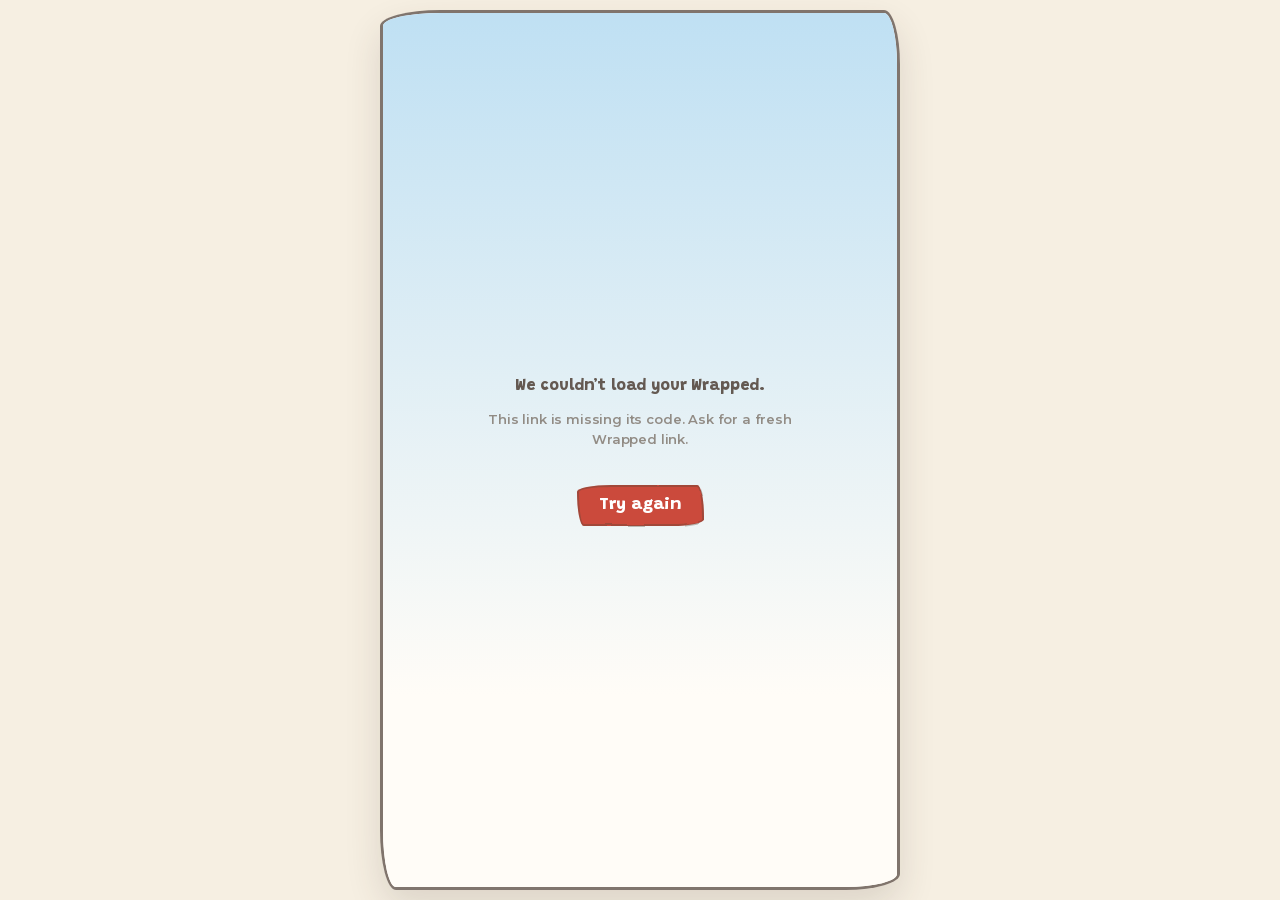
==== site/index.html @ 033ae272 "Scaffold celaville-ctw from celaville-wrapped template Co-Authored-By: Claude Sonnet 5 <noreply@anth" ====
<!DOCTYPE html>
<html lang="en">
<head>
<meta charset="utf-8">
<title>Celaville Wrapped</title>
<meta name="viewport" content="width=device-width, initial-scale=1, viewport-fit=cover">
<!-- These URLs carry a personal token (?id=...) -- must never be indexed. -->
<meta name="robots" content="noindex, nofollow">
<meta name="theme-color" content="#BFE0F3">
<link rel="manifest" href="manifest.webmanifest">
<link rel="icon" href="favicon.svg" type="image/svg+xml">
<link rel="alternate icon" href="favicon.ico">
<link rel="apple-touch-icon" href="apple-touch-icon.png">

<!-- Members share these links in group chats -- a real preview card is a
     brand-new capability versus the old script.google.com HtmlService page,
     which rendered as a bare, preview-less URL. og:description reuses
     CFG.PREHEADER's own line so the voice matches the email that sent it. -->
<meta property="og:type" content="website">
<meta property="og:title" content="Celaville Wrapped">
<meta property="og:description" content="We read all the sign-up forms and pulled out the parts that are only yours.">
<meta property="og:image" content="https://wrapped.ateneoceladon.com/og.png">
<meta property="og:image:width" content="1200">
<meta property="og:image:height" content="630">
<meta name="twitter:card" content="summary_large_image">
<meta name="twitter:title" content="Celaville Wrapped">
<meta name="twitter:description" content="We read all the sign-up forms and pulled out the parts that are only yours.">
<meta name="twitter:image" content="https://wrapped.ateneoceladon.com/og.png">

<link rel="stylesheet" href="assets/styles.css">
</head>
<body>

<!-- Keyboard-only entry point: invisible until focused, jumps straight past
     the loader chrome and SVG defs into the slide deck itself. #slides
     carries tabindex="-1" below so it's a valid, focusable jump target even
     though it's not natively interactive. -->
<a class="skip-link" href="#slides">Skip to story</a>

<svg width="0" height="0" style="position:absolute" aria-hidden="true">
  <defs>
    <filter id="rough-edge" x="-20%" y="-20%" width="140%" height="140%">
      <feTurbulence type="fractalNoise" baseFrequency="0.04" numOctaves="2" result="noise" />
      <feDisplacementMap in="SourceGraphic" in2="noise" scale="3" />
    </filter>
  </defs>
</svg>

<div id="stage"><div id="frame">
  <!-- ── Celaville, painted end to end ────────────────────────────────────
       Panorama width 2600 against a 520 frame, so there is real distance to
       cover. Landmarks are spaced so each act arrives somewhere new. -->
  <div id="village" aria-hidden="true">
    <div id="vsky"></div>
    <div id="vwarm"></div>

    <!-- clouds: slowest, so they read as far away -->
    <div class="vlayer" id="vclouds">
      <svg viewBox="0 0 2600 660" width="2600" height="660" preserveAspectRatio="xMinYMid slice">
        <!-- item 3: a sparse star scatter, sharing the same layer (and pan
             rate) as the clouds since both are "sky". Opacity is driven by
             --dusk-glow (styles.css .star rule), the SAME warm value
             paintVillage() already sets on #village for the window glows --
             stars stay almost invisible through morning/midday and only
             fade in across the golden->dusk stretch, never recomputed
             here. -->
        <g class="stars" aria-hidden="true">
          <circle class="star" cx="140" cy="46" r="1.6"/>
          <circle class="star" cx="410" cy="98" r="1.3"/>
          <circle class="star" cx="620" cy="24" r="1.7"/>
          <circle class="star" cx="880" cy="130" r="1.3"/>
          <circle class="star" cx="1110" cy="52" r="1.6"/>
          <circle class="star" cx="1350" cy="18" r="1.4"/>
          <circle class="star" cx="1560" cy="108" r="1.7"/>
          <circle class="star" cx="1790" cy="40" r="1.3"/>
          <circle class="star" cx="2010" cy="120" r="1.6"/>
          <circle class="star" cx="2240" cy="30" r="1.4"/>
          <circle class="star" cx="2460" cy="96" r="1.7"/>
          <circle class="star" cx="2560" cy="20" r="1.3"/>
        </g>
        <!-- Watercolour clouds: small, soft-edged, layered. Two passes per
             cloud (a wide pale base plus a brighter cap) so the edge reads as
             washed rather than cut, without paying for a blur filter on a
             layer that is already being transformed every slide. -->
        <!-- Gemini-generated cloud clusters (gemini-svg-prompts.md, prompt 9) -->
        <svg x="75" y="63" width="150" height="67" viewBox="0 0 90 40">
  <ellipse cx="9" cy="27" rx="4" ry="2.2" fill="#FFFCF7"/>
  <ellipse cx="83" cy="22" rx="3.5" ry="2" fill="#FFFCF7"/>
  <path d="M 15,27 C 10,27 9,23 13,22 C 13,17.5 18,15.5 23,17.5 C 26,11.5 34,9.5 40,12.5 C 45,6.5 55,6.5 60,11.5 C 66,8.5 74,11.5 76,16.5 C 81,16.5 85,20.5 83,25.5 C 81,29.5 75,30.5 71,27.5 C 66,31.5 57,31.5 51,28.5 C 45,32.5 35,32.5 30,28.5 C 25,30.5 19,30.5 15,27 Z" fill="#FFFCF7"/>
</svg>
        <svg x="525" y="37" width="150" height="67" viewBox="0 0 90 40">
  <ellipse cx="9" cy="27" rx="4" ry="2.2" fill="#FFFCF7"/>
  <ellipse cx="83" cy="22" rx="3.5" ry="2" fill="#FFFCF7"/>
  <path d="M 15,27 C 10,27 9,23 13,22 C 13,17.5 18,15.5 23,17.5 C 26,11.5 34,9.5 40,12.5 C 45,6.5 55,6.5 60,11.5 C 66,8.5 74,11.5 76,16.5 C 81,16.5 85,20.5 83,25.5 C 81,29.5 75,30.5 71,27.5 C 66,31.5 57,31.5 51,28.5 C 45,32.5 35,32.5 30,28.5 C 25,30.5 19,30.5 15,27 Z" fill="#FFFCF7"/>
</svg>
        <svg x="935" y="71" width="150" height="67" viewBox="0 0 90 40">
  <ellipse cx="9" cy="27" rx="4" ry="2.2" fill="#FFFCF7"/>
  <ellipse cx="83" cy="22" rx="3.5" ry="2" fill="#FFFCF7"/>
  <path d="M 15,27 C 10,27 9,23 13,22 C 13,17.5 18,15.5 23,17.5 C 26,11.5 34,9.5 40,12.5 C 45,6.5 55,6.5 60,11.5 C 66,8.5 74,11.5 76,16.5 C 81,16.5 85,20.5 83,25.5 C 81,29.5 75,30.5 71,27.5 C 66,31.5 57,31.5 51,28.5 C 45,32.5 35,32.5 30,28.5 C 25,30.5 19,30.5 15,27 Z" fill="#FFFCF7"/>
</svg>
        <svg x="1375" y="31" width="150" height="67" viewBox="0 0 90 40">
  <ellipse cx="9" cy="27" rx="4" ry="2.2" fill="#FFFCF7"/>
  <ellipse cx="83" cy="22" rx="3.5" ry="2" fill="#FFFCF7"/>
  <path d="M 15,27 C 10,27 9,23 13,22 C 13,17.5 18,15.5 23,17.5 C 26,11.5 34,9.5 40,12.5 C 45,6.5 55,6.5 60,11.5 C 66,8.5 74,11.5 76,16.5 C 81,16.5 85,20.5 83,25.5 C 81,29.5 75,30.5 71,27.5 C 66,31.5 57,31.5 51,28.5 C 45,32.5 35,32.5 30,28.5 C 25,30.5 19,30.5 15,27 Z" fill="#FFFCF7"/>
</svg>
        <svg x="1805" y="65" width="150" height="67" viewBox="0 0 90 40">
  <ellipse cx="9" cy="27" rx="4" ry="2.2" fill="#FFFCF7"/>
  <ellipse cx="83" cy="22" rx="3.5" ry="2" fill="#FFFCF7"/>
  <path d="M 15,27 C 10,27 9,23 13,22 C 13,17.5 18,15.5 23,17.5 C 26,11.5 34,9.5 40,12.5 C 45,6.5 55,6.5 60,11.5 C 66,8.5 74,11.5 76,16.5 C 81,16.5 85,20.5 83,25.5 C 81,29.5 75,30.5 71,27.5 C 66,31.5 57,31.5 51,28.5 C 45,32.5 35,32.5 30,28.5 C 25,30.5 19,30.5 15,27 Z" fill="#FFFCF7"/>
</svg>
        <svg x="2245" y="39" width="150" height="67" viewBox="0 0 90 40">
  <ellipse cx="9" cy="27" rx="4" ry="2.2" fill="#FFFCF7"/>
  <ellipse cx="83" cy="22" rx="3.5" ry="2" fill="#FFFCF7"/>
  <path d="M 15,27 C 10,27 9,23 13,22 C 13,17.5 18,15.5 23,17.5 C 26,11.5 34,9.5 40,12.5 C 45,6.5 55,6.5 60,11.5 C 66,8.5 74,11.5 76,16.5 C 81,16.5 85,20.5 83,25.5 C 81,29.5 75,30.5 71,27.5 C 66,31.5 57,31.5 51,28.5 C 45,32.5 35,32.5 30,28.5 C 25,30.5 19,30.5 15,27 Z" fill="#FFFCF7"/>
</svg>
        <!-- kites, from the brand book element set: the village flies them -->
        <!-- Gemini-generated kites (gemini-svg-prompts.md, prompt 8) -->
        <svg x="784" y="186" width="52" height="71.5" viewBox="0 0 40 55" aria-hidden="true">
  <path d="M 15,23 C 11,32 6,43 2,54" fill="none" stroke="#4F4036" stroke-width="1" stroke-linecap="round"/>
  <line x1="24.2" y1="9" x2="15" y2="23" stroke="#4F4036" stroke-width="0.9" stroke-linecap="round"/>
  <line x1="21.8" y1="23" x2="15" y2="23" stroke="#4F4036" stroke-width="0.9" stroke-linecap="round"/>
  <path d="M 21,28 C 17,33 13,36 17,41 C 21,46 15,50 12,53" fill="none" stroke="#4F4036" stroke-width="1.1" stroke-linecap="round"/>
  <polygon points="18,33 13,31.5 15,36" fill="#E4B64A" stroke="#4F4036" stroke-width="0.9" stroke-linejoin="round"/>
  <polygon points="16,39 21,37.5 19,42" fill="#D94F40" stroke="#4F4036" stroke-width="0.9" stroke-linejoin="round"/>
  <polygon points="18.5,44 14,45.5 16.5,48.5" fill="#5E8F6B" stroke="#4F4036" stroke-width="0.9" stroke-linejoin="round"/>
  <polygon points="14,50.5 18.5,51.5 15,54.5" fill="#E4B64A" stroke="#4F4036" stroke-width="0.9" stroke-linejoin="round"/>
  <polygon points="25,4 10,15 23,16" fill="#D94F40"/>
  <polygon points="25,4 36,17 23,16" fill="#FFFCF7"/>
  <polygon points="21,28 36,17 23,16" fill="#D94F40"/>
  <polygon points="21,28 10,15 23,16" fill="#FFFCF7"/>
  <polygon points="25,4 36,17 21,28 10,15" fill="none" stroke="#4F4036" stroke-width="1.4" stroke-linejoin="round"/>
  <line x1="25" y1="4" x2="21" y2="28" stroke="#4F4036" stroke-width="1.1" stroke-linecap="round"/>
  <line x1="10" y1="15" x2="36" y2="17" stroke="#4F4036" stroke-width="1.1" stroke-linecap="round"/>
</svg>
        <svg x="2033" y="168" width="52" height="71.5" viewBox="0 0 40 55" aria-hidden="true">
  <path d="M 15,23 C 11,32 6,43 2,54" fill="none" stroke="#4F4036" stroke-width="1" stroke-linecap="round"/>
  <line x1="24.2" y1="9" x2="15" y2="23" stroke="#4F4036" stroke-width="0.9" stroke-linecap="round"/>
  <line x1="21.8" y1="23" x2="15" y2="23" stroke="#4F4036" stroke-width="0.9" stroke-linecap="round"/>
  <path d="M 21,28 C 17,33 13,36 17,41 C 21,46 15,50 12,53" fill="none" stroke="#4F4036" stroke-width="1.1" stroke-linecap="round"/>
  <polygon points="18,33 13,31.5 15,36" fill="#E4B64A" stroke="#4F4036" stroke-width="0.9" stroke-linejoin="round"/>
  <polygon points="16,39 21,37.5 19,42" fill="#D94F40" stroke="#4F4036" stroke-width="0.9" stroke-linejoin="round"/>
  <polygon points="18.5,44 14,45.5 16.5,48.5" fill="#5E8F6B" stroke="#4F4036" stroke-width="0.9" stroke-linejoin="round"/>
  <polygon points="14,50.5 18.5,51.5 15,54.5" fill="#E4B64A" stroke="#4F4036" stroke-width="0.9" stroke-linejoin="round"/>
  <polygon points="25,4 10,15 23,16" fill="#D94F40"/>
  <polygon points="25,4 36,17 23,16" fill="#FFFCF7"/>
  <polygon points="21,28 36,17 23,16" fill="#D94F40"/>
  <polygon points="21,28 10,15 23,16" fill="#FFFCF7"/>
  <polygon points="25,4 36,17 21,28 10,15" fill="none" stroke="#4F4036" stroke-width="1.4" stroke-linejoin="round"/>
  <line x1="25" y1="4" x2="21" y2="28" stroke="#4F4036" stroke-width="1.1" stroke-linecap="round"/>
  <line x1="10" y1="15" x2="36" y2="17" stroke="#4F4036" stroke-width="1.1" stroke-linecap="round"/>
</svg>
      </svg>
    </div>

    <!-- far hills: sage, the receding ridge -->
    <div class="vlayer" id="vfar">
      <svg viewBox="0 0 2600 200" width="2600" height="200" preserveAspectRatio="xMinYMax slice">
        <path fill="#A8C59A" d="M0 104.2 C19.0 104.2 19.0 104.7 38.0 104.7 C57.0 104.7 57.0 101.7 76.0 101.7 C95.0 101.7 95.0 97.3 114.0 97.3 C133.0 97.3 133.0 93.9 152.0 93.9 C171.0 93.9 171.0 92.9 190.0 92.9 C209.0 92.9 209.0 94.4 228.0 94.4 C247.0 94.4 247.0 96.8 266.0 96.8 C285.0 96.8 285.0 97.7 304.0 97.7 C323.0 97.7 323.0 95.5 342.0 95.5 C361.0 95.5 361.0 89.8 380.0 89.8 C399.0 89.8 399.0 81.7 418.0 81.7 C437.0 81.7 437.0 73.9 456.0 73.9 C475.0 73.9 475.0 68.8 494.0 68.8 C513.0 68.8 513.0 68.0 532.0 68.0 C551.0 68.0 551.0 71.5 570.0 71.5 C589.0 71.5 589.0 77.4 608.0 77.4 C627.0 77.4 627.0 83.2 646.0 83.2 C665.0 83.2 665.0 86.9 684.0 86.9 C703.0 86.9 703.0 87.6 722.0 87.6 C741.0 87.6 741.0 86.3 760.0 86.3 C779.0 86.3 779.0 85.0 798.0 85.0 C817.0 85.0 817.0 85.7 836.0 85.7 C855.0 85.7 855.0 89.5 874.0 89.5 C893.0 89.5 893.0 95.9 912.0 95.9 C931.0 95.9 931.0 102.9 950.0 102.9 C969.0 102.9 969.0 107.8 988.0 107.8 C1007.0 107.8 1007.0 108.7 1026.0 108.7 C1045.0 108.7 1045.0 105.1 1064.0 105.1 C1083.0 105.1 1083.0 98.3 1102.0 98.3 C1121.0 98.3 1121.0 90.6 1140.0 90.6 C1159.0 90.6 1159.0 84.7 1178.0 84.7 C1197.0 84.7 1197.0 82.0 1216.0 82.0 C1235.0 82.0 1235.0 82.4 1254.0 82.4 C1273.0 82.4 1273.0 84.2 1292.0 84.2 C1311.0 84.2 1311.0 85.2 1330.0 85.2 C1349.0 85.2 1349.0 83.8 1368.0 83.8 C1387.0 83.8 1387.0 79.8 1406.0 79.8 C1425.0 79.8 1425.0 74.4 1444.0 74.4 C1463.0 74.4 1463.0 70.1 1482.0 70.1 C1501.0 70.1 1501.0 69.1 1520.0 69.1 C1539.0 69.1 1539.0 72.5 1558.0 72.5 C1577.0 72.5 1577.0 79.6 1596.0 79.6 C1615.0 79.6 1615.0 88.2 1634.0 88.2 C1653.0 88.2 1653.0 95.7 1672.0 95.7 C1691.0 95.7 1691.0 99.9 1710.0 99.9 C1729.0 99.9 1729.0 100.3 1748.0 100.3 C1767.0 100.3 1767.0 98.0 1786.0 98.0 C1805.0 98.0 1805.0 95.1 1824.0 95.1 C1843.0 95.1 1843.0 93.8 1862.0 93.8 C1881.0 93.8 1881.0 95.1 1900.0 95.1 C1919.0 95.1 1919.0 98.3 1938.0 98.3 C1957.0 98.3 1957.0 101.7 1976.0 101.7 C1995.0 101.7 1995.0 102.7 2014.0 102.7 C2033.0 102.7 2033.0 100.0 2052.0 100.0 C2071.0 100.0 2071.0 93.5 2090.0 93.5 C2109.0 93.5 2109.0 84.8 2128.0 84.8 C2147.0 84.8 2147.0 76.7 2166.0 76.7 C2185.0 76.7 2185.0 71.5 2204.0 71.5 C2223.0 71.5 2223.0 70.6 2242.0 70.6 C2261.0 70.6 2261.0 73.4 2280.0 73.4 C2299.0 73.4 2299.0 78.0 2318.0 78.0 C2337.0 78.0 2337.0 81.9 2356.0 81.9 C2375.0 81.9 2375.0 83.5 2394.0 83.5 C2413.0 83.5 2413.0 82.6 2432.0 82.6 C2451.0 82.6 2451.0 80.4 2470.0 80.4 C2489.0 80.4 2489.0 79.2 2508.0 79.2 C2527.0 79.2 2527.0 80.8 2546.0 80.8 C2565.0 80.8 2565.0 86.0 2584.0 86.0 C2603.0 86.0 2603.0 93.8 2622.0 93.8 L2600 200 L0 200 Z"/>
        <!-- These sit on the ridge fill's own y at each x (read directly off
             the path data above: 97.7 @300, 82.4 @1240, 93.5 @2080), not on
             values left over from the ridge's earlier, differently-shaped
             curve -- that mismatch is what let them float disconnected
             above the hill line on slides 1-7. -->
        <g fill="#93B587" opacity=".75">
          <path d="M300 97.7 q22-30 44 0 -22 8-44 0z"/><path d="M1240 82.4 q20-28 40 0 -20 8-40 0z"/>
          <path d="M2080 93.5 q22-30 44 0 -22 8-44 0z"/>
        </g>
      </svg>
    </div>

    <!-- mid hills: the village proper, houses and trees -->
    <div class="vlayer" id="vmid">
      <svg viewBox="0 0 2600 190" width="2600" height="190" preserveAspectRatio="xMinYMax slice">
        <path fill="#5E8F6B" d="M0 87.5 C19.0 87.5 19.0 89.7 38.0 89.7 C57.0 89.7 57.0 90.6 76.0 90.6 C95.0 90.6 95.0 87.0 114.0 87.0 C133.0 87.0 133.0 78.9 152.0 78.9 C171.0 78.9 171.0 70.1 190.0 70.1 C209.0 70.1 209.0 65.4 228.0 65.4 C247.0 65.4 247.0 67.3 266.0 67.3 C285.0 67.3 285.0 74.0 304.0 74.0 C323.0 74.0 323.0 81.1 342.0 81.1 C361.0 81.1 361.0 84.8 380.0 84.8 C399.0 84.8 399.0 84.3 418.0 84.3 C437.0 84.3 437.0 82.5 456.0 82.5 C475.0 82.5 475.0 83.5 494.0 83.5 C513.0 83.5 513.0 89.0 532.0 89.0 C551.0 89.0 551.0 96.7 570.0 96.7 C589.0 96.7 589.0 102.2 608.0 102.2 C627.0 102.2 627.0 101.7 646.0 101.7 C665.0 101.7 665.0 95.1 684.0 95.1 C703.0 95.1 703.0 86.2 722.0 86.2 C741.0 86.2 741.0 79.6 760.0 79.6 C779.0 79.6 779.0 78.0 798.0 78.0 C817.0 78.0 817.0 79.8 836.0 79.8 C855.0 79.8 855.0 81.2 874.0 81.2 C893.0 81.2 893.0 79.0 912.0 79.0 C931.0 79.0 931.0 73.4 950.0 73.4 C969.0 73.4 969.0 68.0 988.0 68.0 C1007.0 68.0 1007.0 67.2 1026.0 67.2 C1045.0 67.2 1045.0 72.7 1064.0 72.7 C1083.0 72.7 1083.0 82.3 1102.0 82.3 C1121.0 82.3 1121.0 91.0 1140.0 91.0 C1159.0 91.0 1159.0 94.9 1178.0 94.9 C1197.0 94.9 1197.0 93.7 1216.0 93.7 C1235.0 93.7 1235.0 90.4 1254.0 90.4 C1273.0 90.4 1273.0 89.2 1292.0 89.2 C1311.0 89.2 1311.0 91.8 1330.0 91.8 C1349.0 91.8 1349.0 96.2 1368.0 96.2 C1387.0 96.2 1387.0 98.0 1406.0 98.0 C1425.0 98.0 1425.0 94.2 1444.0 94.2 C1463.0 94.2 1463.0 85.3 1482.0 85.3 C1501.0 85.3 1501.0 75.5 1520.0 75.5 C1539.0 75.5 1539.0 69.6 1558.0 69.6 C1577.0 69.6 1577.0 69.7 1596.0 69.7 C1615.0 69.7 1615.0 74.0 1634.0 74.0 C1653.0 74.0 1653.0 78.3 1672.0 78.3 C1691.0 78.3 1691.0 79.1 1710.0 79.1 C1729.0 79.1 1729.0 76.7 1748.0 76.7 C1767.0 76.7 1767.0 74.4 1786.0 74.4 C1805.0 74.4 1805.0 76.2 1824.0 76.2 C1843.0 76.2 1843.0 83.3 1862.0 83.3 C1881.0 83.3 1881.0 93.0 1900.0 93.0 C1919.0 93.0 1919.0 100.2 1938.0 100.2 C1957.0 100.2 1957.0 101.6 1976.0 101.6 C1995.0 101.6 1995.0 97.1 2014.0 97.1 C2033.0 97.1 2033.0 90.5 2052.0 90.5 C2071.0 90.5 2071.0 86.2 2090.0 86.2 C2109.0 86.2 2109.0 86.0 2128.0 86.0 C2147.0 86.0 2147.0 88.0 2166.0 88.0 C2185.0 88.0 2185.0 88.1 2204.0 88.1 C2223.0 88.1 2223.0 83.6 2242.0 83.6 C2261.0 83.6 2261.0 75.4 2280.0 75.4 C2299.0 75.4 2299.0 67.7 2318.0 67.7 C2337.0 67.7 2337.0 65.1 2356.0 65.1 C2375.0 65.1 2375.0 68.9 2394.0 68.9 C2413.0 68.9 2413.0 76.8 2432.0 76.8 C2451.0 76.8 2451.0 84.0 2470.0 84.0 C2489.0 84.0 2489.0 87.0 2508.0 87.0 C2527.0 87.0 2527.0 86.1 2546.0 86.1 C2565.0 86.1 2565.0 84.4 2584.0 84.4 C2603.0 84.4 2603.0 86.0 2622.0 86.0 L2600 190 L0 190 Z"/>

        <!-- Landmarks, planted on the ridge line. The group offset is what
     puts their footings in the hill instead of above it. -->
        <g transform="translate(0,26)">
        <!-- the schoolhouse: act one starts at the gate -->
<svg x="188" y="8" width="76" height="68" viewBox="0 0 76 68" class="landmark lm-schoolhouse" data-lm="course">
          <rect x="19" y="31" width="38" height="33" rx="1.5" fill="#FFFCF7" stroke="#4F4036" stroke-width="2" stroke-linejoin="round"/>
          <line x1="16" y1="64" x2="60" y2="64" stroke="#4F4036" stroke-width="2" stroke-linecap="round"/>
          <path d="M 33,64 L 33,51 A 5,5 0 0 1 43,51 L 43,64 Z" fill="#8A6A4E" stroke="#4F4036" stroke-width="2" stroke-linejoin="round"/>
          <circle cx="41" cy="56" r="1" fill="#E4B64A" stroke="#4F4036" stroke-width="1.5"/>
          <rect x="23" y="42" width="7" height="9" rx="1.5" fill="#9FD0EB" stroke="#4F4036" stroke-width="2" stroke-linejoin="round"/>
          <!-- item 2: the window glow -- a warm rect over the same pane,
               opacity driven by --dusk-glow (paintVillage(), app.js), so the
               window reads dark blue by day and lit by dusk without
               touching the frame lines drawn on top of it below. -->
          <rect x="23.7" y="42.7" width="5.6" height="7.6" rx="1" class="dusk-glow" fill="#E4B64A"/>
          <line x1="23" y1="46.5" x2="30" y2="46.5" stroke="#4F4036" stroke-width="1.5" stroke-linecap="round"/>
          <line x1="26.5" y1="42" x2="26.5" y2="51" stroke="#4F4036" stroke-width="1.5" stroke-linecap="round"/>
          <line x1="21.5" y1="52.5" x2="31.5" y2="52.5" stroke="#4F4036" stroke-width="2" stroke-linecap="round"/>
          <circle cx="51" cy="46" r="4" fill="#E4B64A" stroke="#4F4036" stroke-width="2"/>
          <line x1="47" y1="46" x2="55" y2="46" stroke="#4F4036" stroke-width="1.5" stroke-linecap="round"/>
          <line x1="51" y1="42" x2="51" y2="50" stroke="#4F4036" stroke-width="1.5" stroke-linecap="round"/>
          <path d="M 38,6 Q 23,18 8,30 C 12,33 17,33 21,33 L 55,33 C 59,33 64,33 68,30 Q 53,18 38,6 Z" fill="#D94F40" stroke="#4F4036" stroke-width="2" stroke-linejoin="round" stroke-linecap="round"/>
          <path d="M 38,9 L 38,32" stroke="#4F4036" stroke-width="1.5" stroke-linecap="round"/>
          <path d="M 34,14 Q 28,22 23,32" stroke="#4F4036" stroke-width="1.5" stroke-linecap="round"/>
          <path d="M 42,14 Q 48,22 53,32" stroke="#4F4036" stroke-width="1.5" stroke-linecap="round"/>
          <path d="M 34,7 Q 38,4 42,7" fill="none" stroke="#4F4036" stroke-width="2" stroke-linecap="round"/>
          <circle cx="38" cy="5" r="2" fill="#E4B64A" stroke="#4F4036" stroke-width="2"/>
        </svg>
        <!-- little houses along the way -->
        <!-- Gemini-generated village houses (gemini-svg-prompts.md, prompt 2), coral/yellow/leaf cycled -->
        <svg x="623" y="50" width="35.6" height="32" viewBox="0 0 50 45">
          <rect x="12" y="21" width="26" height="21" rx="1" fill="#FFFCF7" stroke="#4F4036" stroke-width="1.8" stroke-linejoin="round"/>
          <line x1="9" y1="42" x2="41" y2="42" stroke="#4F4036" stroke-width="1.8" stroke-linecap="round"/>
          <path d="M 22,42 L 22,33 A 3,3 0 0 1 28,33 L 28,42 Z" fill="#8A6A4E" stroke="#4F4036" stroke-width="1.8" stroke-linejoin="round"/>
          <rect x="14.5" y="27" width="5" height="5.5" rx="0.8" fill="#9FD0EB" stroke="#4F4036" stroke-width="1.5" stroke-linejoin="round"/>
          <line x1="14.5" y1="29.75" x2="19.5" y2="29.75" stroke="#4F4036" stroke-width="1.2" stroke-linecap="round"/>
          <line x1="17" y1="27" x2="17" y2="32.5" stroke="#4F4036" stroke-width="1.2" stroke-linecap="round"/>
          <path d="M 25,5 Q 15,13 5,21.5 Q 25,23.5 45,21.5 Q 35,13 25,5 Z" fill="#D94F40" stroke="#4F4036" stroke-width="1.8" stroke-linejoin="round" stroke-linecap="round"/>
        </svg>
        <svg x="699" y="50" width="35.6" height="32" viewBox="0 0 50 45">
          <rect x="12" y="21" width="26" height="21" rx="1" fill="#FFFCF7" stroke="#4F4036" stroke-width="1.8" stroke-linejoin="round"/>
          <line x1="9" y1="42" x2="41" y2="42" stroke="#4F4036" stroke-width="1.8" stroke-linecap="round"/>
          <path d="M 22,42 L 22,33 A 3,3 0 0 1 28,33 L 28,42 Z" fill="#8A6A4E" stroke="#4F4036" stroke-width="1.8" stroke-linejoin="round"/>
          <rect x="14.5" y="27" width="5" height="5.5" rx="0.8" fill="#9FD0EB" stroke="#4F4036" stroke-width="1.5" stroke-linejoin="round"/>
          <line x1="14.5" y1="29.75" x2="19.5" y2="29.75" stroke="#4F4036" stroke-width="1.2" stroke-linecap="round"/>
          <line x1="17" y1="27" x2="17" y2="32.5" stroke="#4F4036" stroke-width="1.2" stroke-linecap="round"/>
          <path d="M 25,5 Q 15,13 5,21.5 Q 25,23.5 45,21.5 Q 35,13 25,5 Z" fill="#E4B64A" stroke="#4F4036" stroke-width="1.8" stroke-linejoin="round" stroke-linecap="round"/>
        </svg>
        <svg x="1325" y="50" width="35.6" height="32" viewBox="0 0 50 45">
          <rect x="12" y="21" width="26" height="21" rx="1" fill="#FFFCF7" stroke="#4F4036" stroke-width="1.8" stroke-linejoin="round"/>
          <line x1="9" y1="42" x2="41" y2="42" stroke="#4F4036" stroke-width="1.8" stroke-linecap="round"/>
          <path d="M 22,42 L 22,33 A 3,3 0 0 1 28,33 L 28,42 Z" fill="#8A6A4E" stroke="#4F4036" stroke-width="1.8" stroke-linejoin="round"/>
          <rect x="14.5" y="27" width="5" height="5.5" rx="0.8" fill="#9FD0EB" stroke="#4F4036" stroke-width="1.5" stroke-linejoin="round"/>
          <line x1="14.5" y1="29.75" x2="19.5" y2="29.75" stroke="#4F4036" stroke-width="1.2" stroke-linecap="round"/>
          <line x1="17" y1="27" x2="17" y2="32.5" stroke="#4F4036" stroke-width="1.2" stroke-linecap="round"/>
          <path d="M 25,5 Q 15,13 5,21.5 Q 25,23.5 45,21.5 Q 35,13 25,5 Z" fill="#5E8F6B" stroke="#4F4036" stroke-width="1.8" stroke-linejoin="round" stroke-linecap="round"/>
        </svg>
        <svg x="1404" y="50" width="35.6" height="32" viewBox="0 0 50 45">
          <rect x="12" y="21" width="26" height="21" rx="1" fill="#FFFCF7" stroke="#4F4036" stroke-width="1.8" stroke-linejoin="round"/>
          <line x1="9" y1="42" x2="41" y2="42" stroke="#4F4036" stroke-width="1.8" stroke-linecap="round"/>
          <path d="M 22,42 L 22,33 A 3,3 0 0 1 28,33 L 28,42 Z" fill="#8A6A4E" stroke="#4F4036" stroke-width="1.8" stroke-linejoin="round"/>
          <rect x="14.5" y="27" width="5" height="5.5" rx="0.8" fill="#9FD0EB" stroke="#4F4036" stroke-width="1.5" stroke-linejoin="round"/>
          <line x1="14.5" y1="29.75" x2="19.5" y2="29.75" stroke="#4F4036" stroke-width="1.2" stroke-linecap="round"/>
          <line x1="17" y1="27" x2="17" y2="32.5" stroke="#4F4036" stroke-width="1.2" stroke-linecap="round"/>
          <path d="M 25,5 Q 15,13 5,21.5 Q 25,23.5 45,21.5 Q 35,13 25,5 Z" fill="#D94F40" stroke="#4F4036" stroke-width="1.8" stroke-linejoin="round" stroke-linecap="round"/>
        </svg>
        <svg x="2214" y="50" width="35.6" height="32" viewBox="0 0 50 45">
          <rect x="12" y="21" width="26" height="21" rx="1" fill="#FFFCF7" stroke="#4F4036" stroke-width="1.8" stroke-linejoin="round"/>
          <line x1="9" y1="42" x2="41" y2="42" stroke="#4F4036" stroke-width="1.8" stroke-linecap="round"/>
          <path d="M 22,42 L 22,33 A 3,3 0 0 1 28,33 L 28,42 Z" fill="#8A6A4E" stroke="#4F4036" stroke-width="1.8" stroke-linejoin="round"/>
          <rect x="14.5" y="27" width="5" height="5.5" rx="0.8" fill="#9FD0EB" stroke="#4F4036" stroke-width="1.5" stroke-linejoin="round"/>
          <line x1="14.5" y1="29.75" x2="19.5" y2="29.75" stroke="#4F4036" stroke-width="1.2" stroke-linecap="round"/>
          <line x1="17" y1="27" x2="17" y2="32.5" stroke="#4F4036" stroke-width="1.2" stroke-linecap="round"/>
          <path d="M 25,5 Q 15,13 5,21.5 Q 25,23.5 45,21.5 Q 35,13 25,5 Z" fill="#E4B64A" stroke="#4F4036" stroke-width="1.8" stroke-linejoin="round" stroke-linecap="round"/>
        </svg>
        <!-- the mahjong pavilion, where act four picks up -->
<svg x="1815" y="25" width="90" height="55" viewBox="0 0 90 55" class="landmark lm-pavilion" data-lm="mahjong">
          <!-- item 2: the window glow -- sits under the roof between the
               pillars, opacity driven by the same --dusk-glow custom
               property the schoolhouse's glow reads (paintVillage(),
               app.js), so both landmarks warm on the same clock. -->
          <ellipse cx="45" cy="32" rx="9" ry="6" class="dusk-glow" fill="#E4B64A"/>
          <line x1="14" y1="44" x2="76" y2="44" stroke="#4F4036" stroke-width="1.8" stroke-linecap="round"/>
          <rect x="20" y="40" width="50" height="4" rx="0.8" fill="#FFFCF7" stroke="#4F4036" stroke-width="1.8" stroke-linejoin="round"/>
          <line x1="31" y1="28" x2="59" y2="28" stroke="#4F4036" stroke-width="1.6" stroke-linecap="round"/>
          <line x1="36" y1="28" x2="36" y2="32" stroke="#4F4036" stroke-width="1.4"/>
          <line x1="45" y1="28" x2="45" y2="32" stroke="#4F4036" stroke-width="1.4"/>
          <line x1="54" y1="28" x2="54" y2="32" stroke="#4F4036" stroke-width="1.4"/>
          <rect x="31" y="32" width="28" height="3" rx="0.5" fill="#FFFCF7" stroke="#4F4036" stroke-width="1.6" stroke-linejoin="round"/>
          <line x1="35" y1="35" x2="35" y2="40" stroke="#4F4036" stroke-width="1.4" stroke-linecap="round"/>
          <line x1="45" y1="35" x2="45" y2="40" stroke="#4F4036" stroke-width="1.4" stroke-linecap="round"/>
          <line x1="55" y1="35" x2="55" y2="40" stroke="#4F4036" stroke-width="1.4" stroke-linecap="round"/>
          <rect x="26" y="19" width="4" height="21" rx="0.5" fill="#8A6A4E" stroke="#4F4036" stroke-width="1.8" stroke-linejoin="round"/>
          <rect x="60" y="19" width="4" height="21" rx="0.5" fill="#8A6A4E" stroke="#4F4036" stroke-width="1.8" stroke-linejoin="round"/>
          <rect x="23" y="18" width="44" height="3" rx="0.5" fill="#8A6A4E" stroke="#4F4036" stroke-width="1.8" stroke-linejoin="round"/>
          <path d="M 26,24 L 31,19" stroke="#4F4036" stroke-width="1.5" stroke-linecap="round"/>
          <path d="M 64,24 L 59,19" stroke="#4F4036" stroke-width="1.5" stroke-linecap="round"/>
          <line x1="45" y1="21" x2="45" y2="23.5" stroke="#4F4036" stroke-width="1.4"/>
          <line x1="43" y1="23.5" x2="47" y2="23.5" stroke="#4F4036" stroke-width="1.4" stroke-linecap="round"/>
          <ellipse cx="45" cy="26.5" rx="3.5" ry="3" fill="#E4B64A" stroke="#4F4036" stroke-width="1.5"/>
          <line x1="45" y1="29.5" x2="45" y2="32" stroke="#D94F40" stroke-width="1.4" stroke-linecap="round"/>
          <path d="M 45,4 Q 28,11 6,20 C 10,21 16,21 22,20.5 L 68,20.5 C 74,21 80,21 84,20 Q 62,11 45,4 Z" fill="#D94F40" stroke="#4F4036" stroke-width="2" stroke-linejoin="round" stroke-linecap="round"/>
          <path d="M 45,6 L 45,19" stroke="#4F4036" stroke-width="1.5" stroke-linecap="round"/>
          <path d="M 41,8 Q 30,13 18,20" stroke="#4F4036" stroke-width="1.4" stroke-linecap="round"/>
          <path d="M 49,8 Q 60,13 72,20" stroke="#4F4036" stroke-width="1.4" stroke-linecap="round"/>
          <circle cx="45" cy="3.5" r="2" fill="#E4B64A" stroke="#4F4036" stroke-width="1.8"/>
        </svg>
        <!-- trees, from the brand book plant set -->
        <!-- Gemini-generated apple trees (gemini-svg-prompts.md, prompt 4) -->
        <g>
          <svg x="427" y="30" width="24" height="55" viewBox="0 0 24 55">
            <line x1="5" y1="52" x2="19" y2="52" stroke="#4F4036" stroke-width="1.5" stroke-linecap="round"/>
          <path d="M 9.5,52 C 10,46 10.5,39 10.5,33 L 8.5,27 C 9.5,27.5 10.5,29.5 11.5,31.5 L 12.5,31.5 C 13.5,29.5 14.5,27.5 15.5,27 L 13.5,33 C 13.5,39 14,46 14.5,52 Z" fill="#8A6A4E" stroke="#4F4036" stroke-width="1.5" stroke-linejoin="round"/>
          <path d="M 12,4 C 15.5,4 18.5,6.5 19,10 C 21.5,11 23,14 22,17 C 23.5,20.5 22.5,25 19.5,28 C 19.5,32 16.5,35 13,35 C 10.5,35 8.5,33.5 7.5,31.5 C 5,32.5 2.5,30.5 2,27.5 C 0.8,24 1.5,20 3,17.5 C 1.8,14.5 3,11 5.5,9.5 C 6.5,6 9,4 12,4 Z" fill="#5E8F6B" stroke="#4F4036" stroke-width="1.5" stroke-linejoin="round"/>
          <path d="M 7,13 C 9,11.5 11.5,12 12,14" fill="none" stroke="#4F4036" stroke-width="1.2" stroke-linecap="round"/>
          <path d="M 17,14 C 15.5,16.5 13.5,17 11.5,17" fill="none" stroke="#4F4036" stroke-width="1.2" stroke-linecap="round"/>
          <path d="M 6.5,23 C 8.5,22.5 11,23.5 11.5,26" fill="none" stroke="#4F4036" stroke-width="1.2" stroke-linecap="round"/>
          <path d="M 17.5,22 C 15.5,21.5 14,23 13.5,25" fill="none" stroke="#4F4036" stroke-width="1.2" stroke-linecap="round"/>
          <circle cx="8" cy="10.5" r="1.3" fill="#D94F40" stroke="#4F4036" stroke-width="0.8"/>
          <circle cx="16" cy="11.5" r="1.3" fill="#D94F40" stroke="#4F4036" stroke-width="0.8"/>
          <circle cx="11.5" cy="16.5" r="1.3" fill="#D94F40" stroke="#4F4036" stroke-width="0.8"/>
          <circle cx="6" cy="19.5" r="1.3" fill="#D94F40" stroke="#4F4036" stroke-width="0.8"/>
          <circle cx="18" cy="20.5" r="1.3" fill="#D94F40" stroke="#4F4036" stroke-width="0.8"/>
          <circle cx="12.5" cy="26.5" r="1.3" fill="#D94F40" stroke="#4F4036" stroke-width="0.8"/>
          </svg>
          <svg x="957" y="26" width="24" height="55" viewBox="0 0 24 55">
            <line x1="5" y1="52" x2="19" y2="52" stroke="#4F4036" stroke-width="1.5" stroke-linecap="round"/>
          <path d="M 9.5,52 C 10,46 10.5,39 10.5,33 L 8.5,27 C 9.5,27.5 10.5,29.5 11.5,31.5 L 12.5,31.5 C 13.5,29.5 14.5,27.5 15.5,27 L 13.5,33 C 13.5,39 14,46 14.5,52 Z" fill="#8A6A4E" stroke="#4F4036" stroke-width="1.5" stroke-linejoin="round"/>
          <path d="M 12,4 C 15.5,4 18.5,6.5 19,10 C 21.5,11 23,14 22,17 C 23.5,20.5 22.5,25 19.5,28 C 19.5,32 16.5,35 13,35 C 10.5,35 8.5,33.5 7.5,31.5 C 5,32.5 2.5,30.5 2,27.5 C 0.8,24 1.5,20 3,17.5 C 1.8,14.5 3,11 5.5,9.5 C 6.5,6 9,4 12,4 Z" fill="#5E8F6B" stroke="#4F4036" stroke-width="1.5" stroke-linejoin="round"/>
          <path d="M 7,13 C 9,11.5 11.5,12 12,14" fill="none" stroke="#4F4036" stroke-width="1.2" stroke-linecap="round"/>
          <path d="M 17,14 C 15.5,16.5 13.5,17 11.5,17" fill="none" stroke="#4F4036" stroke-width="1.2" stroke-linecap="round"/>
          <path d="M 6.5,23 C 8.5,22.5 11,23.5 11.5,26" fill="none" stroke="#4F4036" stroke-width="1.2" stroke-linecap="round"/>
          <path d="M 17.5,22 C 15.5,21.5 14,23 13.5,25" fill="none" stroke="#4F4036" stroke-width="1.2" stroke-linecap="round"/>
          <circle cx="8" cy="10.5" r="1.3" fill="#D94F40" stroke="#4F4036" stroke-width="0.8"/>
          <circle cx="16" cy="11.5" r="1.3" fill="#D94F40" stroke="#4F4036" stroke-width="0.8"/>
          <circle cx="11.5" cy="16.5" r="1.3" fill="#D94F40" stroke="#4F4036" stroke-width="0.8"/>
          <circle cx="6" cy="19.5" r="1.3" fill="#D94F40" stroke="#4F4036" stroke-width="0.8"/>
          <circle cx="18" cy="20.5" r="1.3" fill="#D94F40" stroke="#4F4036" stroke-width="0.8"/>
          <circle cx="12.5" cy="26.5" r="1.3" fill="#D94F40" stroke="#4F4036" stroke-width="0.8"/>
          </svg>
          <svg x="1596.5" y="32" width="24" height="55" viewBox="0 0 24 55">
            <line x1="5" y1="52" x2="19" y2="52" stroke="#4F4036" stroke-width="1.5" stroke-linecap="round"/>
          <path d="M 9.5,52 C 10,46 10.5,39 10.5,33 L 8.5,27 C 9.5,27.5 10.5,29.5 11.5,31.5 L 12.5,31.5 C 13.5,29.5 14.5,27.5 15.5,27 L 13.5,33 C 13.5,39 14,46 14.5,52 Z" fill="#8A6A4E" stroke="#4F4036" stroke-width="1.5" stroke-linejoin="round"/>
          <path d="M 12,4 C 15.5,4 18.5,6.5 19,10 C 21.5,11 23,14 22,17 C 23.5,20.5 22.5,25 19.5,28 C 19.5,32 16.5,35 13,35 C 10.5,35 8.5,33.5 7.5,31.5 C 5,32.5 2.5,30.5 2,27.5 C 0.8,24 1.5,20 3,17.5 C 1.8,14.5 3,11 5.5,9.5 C 6.5,6 9,4 12,4 Z" fill="#5E8F6B" stroke="#4F4036" stroke-width="1.5" stroke-linejoin="round"/>
          <path d="M 7,13 C 9,11.5 11.5,12 12,14" fill="none" stroke="#4F4036" stroke-width="1.2" stroke-linecap="round"/>
          <path d="M 17,14 C 15.5,16.5 13.5,17 11.5,17" fill="none" stroke="#4F4036" stroke-width="1.2" stroke-linecap="round"/>
          <path d="M 6.5,23 C 8.5,22.5 11,23.5 11.5,26" fill="none" stroke="#4F4036" stroke-width="1.2" stroke-linecap="round"/>
          <path d="M 17.5,22 C 15.5,21.5 14,23 13.5,25" fill="none" stroke="#4F4036" stroke-width="1.2" stroke-linecap="round"/>
          <circle cx="8" cy="10.5" r="1.3" fill="#D94F40" stroke="#4F4036" stroke-width="0.8"/>
          <circle cx="16" cy="11.5" r="1.3" fill="#D94F40" stroke="#4F4036" stroke-width="0.8"/>
          <circle cx="11.5" cy="16.5" r="1.3" fill="#D94F40" stroke="#4F4036" stroke-width="0.8"/>
          <circle cx="6" cy="19.5" r="1.3" fill="#D94F40" stroke="#4F4036" stroke-width="0.8"/>
          <circle cx="18" cy="20.5" r="1.3" fill="#D94F40" stroke="#4F4036" stroke-width="0.8"/>
          <circle cx="12.5" cy="26.5" r="1.3" fill="#D94F40" stroke="#4F4036" stroke-width="0.8"/>
          </svg>
          <svg x="2397" y="28" width="24" height="55" viewBox="0 0 24 55">
            <line x1="5" y1="52" x2="19" y2="52" stroke="#4F4036" stroke-width="1.5" stroke-linecap="round"/>
          <path d="M 9.5,52 C 10,46 10.5,39 10.5,33 L 8.5,27 C 9.5,27.5 10.5,29.5 11.5,31.5 L 12.5,31.5 C 13.5,29.5 14.5,27.5 15.5,27 L 13.5,33 C 13.5,39 14,46 14.5,52 Z" fill="#8A6A4E" stroke="#4F4036" stroke-width="1.5" stroke-linejoin="round"/>
          <path d="M 12,4 C 15.5,4 18.5,6.5 19,10 C 21.5,11 23,14 22,17 C 23.5,20.5 22.5,25 19.5,28 C 19.5,32 16.5,35 13,35 C 10.5,35 8.5,33.5 7.5,31.5 C 5,32.5 2.5,30.5 2,27.5 C 0.8,24 1.5,20 3,17.5 C 1.8,14.5 3,11 5.5,9.5 C 6.5,6 9,4 12,4 Z" fill="#5E8F6B" stroke="#4F4036" stroke-width="1.5" stroke-linejoin="round"/>
          <path d="M 7,13 C 9,11.5 11.5,12 12,14" fill="none" stroke="#4F4036" stroke-width="1.2" stroke-linecap="round"/>
          <path d="M 17,14 C 15.5,16.5 13.5,17 11.5,17" fill="none" stroke="#4F4036" stroke-width="1.2" stroke-linecap="round"/>
          <path d="M 6.5,23 C 8.5,22.5 11,23.5 11.5,26" fill="none" stroke="#4F4036" stroke-width="1.2" stroke-linecap="round"/>
          <path d="M 17.5,22 C 15.5,21.5 14,23 13.5,25" fill="none" stroke="#4F4036" stroke-width="1.2" stroke-linecap="round"/>
          <circle cx="8" cy="10.5" r="1.3" fill="#D94F40" stroke="#4F4036" stroke-width="0.8"/>
          <circle cx="16" cy="11.5" r="1.3" fill="#D94F40" stroke="#4F4036" stroke-width="0.8"/>
          <circle cx="11.5" cy="16.5" r="1.3" fill="#D94F40" stroke="#4F4036" stroke-width="0.8"/>
          <circle cx="6" cy="19.5" r="1.3" fill="#D94F40" stroke="#4F4036" stroke-width="0.8"/>
          <circle cx="18" cy="20.5" r="1.3" fill="#D94F40" stroke="#4F4036" stroke-width="0.8"/>
          <circle cx="12.5" cy="26.5" r="1.3" fill="#D94F40" stroke="#4F4036" stroke-width="0.8"/>
          </svg>
        </g>
        <!-- the well, roughly the midpoint of the walk -->
<svg x="1138" y="58" width="34" height="24" viewBox="0 0 34 24">
          <line x1="5" y1="22" x2="29" y2="22" stroke="#4F4036" stroke-width="1.4" stroke-linecap="round"/>
          <polygon points="8,22 9.5,14.5 24.5,14.5 26,22" fill="#FFFCF7" stroke="#4F4036" stroke-width="1.4" stroke-linejoin="round"/>
          <rect x="8.5" y="13" width="17" height="2" rx="0.5" fill="#FFFCF7" stroke="#4F4036" stroke-width="1.3" stroke-linejoin="round"/>
          <line x1="9.5" y1="18" x2="24.5" y2="18" stroke="#4F4036" stroke-width="1" stroke-linecap="round"/>
          <line x1="14" y1="18" x2="14" y2="22" stroke="#4F4036" stroke-width="1" stroke-linecap="round"/>
          <line x1="20" y1="15" x2="20" y2="18" stroke="#4F4036" stroke-width="1" stroke-linecap="round"/>
          <rect x="11" y="7" width="2" height="7" fill="#8A6A4E" stroke="#4F4036" stroke-width="1.2" stroke-linejoin="round"/>
          <rect x="21" y="7" width="2" height="7" fill="#8A6A4E" stroke="#4F4036" stroke-width="1.2" stroke-linejoin="round"/>
          <line x1="12" y1="9" x2="22" y2="9" stroke="#4F4036" stroke-width="1.2" stroke-linecap="round"/>
          <rect x="15.5" y="8" width="3" height="2" rx="0.4" fill="#E4B64A" stroke="#4F4036" stroke-width="1"/>
          <line x1="17" y1="10" x2="17" y2="12.5" stroke="#4F4036" stroke-width="1"/>
          <polygon points="15.5,12.5 18.5,12.5 18,15 16,15" fill="#8A6A4E" stroke="#4F4036" stroke-width="1" stroke-linejoin="round"/>
          <path d="M 17,2.5 Q 11,5.5 5.5,8 C 7.5,9 9.5,9 11.5,9 L 22.5,9 C 24.5,9 26.5,9 28.5,8 Q 23,5.5 17,2.5 Z" fill="#D94F40" stroke="#4F4036" stroke-width="1.5" stroke-linejoin="round" stroke-linecap="round"/>
          <line x1="17" y1="3.5" x2="17" y2="8.5" stroke="#4F4036" stroke-width="1.1" stroke-linecap="round"/>
          <circle cx="17" cy="2" r="0.9" fill="#E4B64A" stroke="#4F4036" stroke-width="1"/>
        </svg>
        </g>
      </svg>
    </div>

    <!-- near ground: the path itself, meadow, fence, flowers -->
    <div class="vlayer" id="vnear">
      <svg viewBox="0 0 2600 120" width="2600" height="120" preserveAspectRatio="xMinYMax slice">
        <!-- verge, then the path the reader is walking, then the near edge -->
        <path fill="#4E7D5B" d="M0 29.2 C19.0 29.2 19.0 24.0 38.0 24.0 C57.0 24.0 57.0 23.5 76.0 23.5 C95.0 23.5 95.0 28.2 114.0 28.2 C133.0 28.2 133.0 34.5 152.0 34.5 C171.0 34.5 171.0 38.4 190.0 38.4 C209.0 38.4 209.0 38.5 228.0 38.5 C247.0 38.5 247.0 37.1 266.0 37.1 C285.0 37.1 285.0 37.9 304.0 37.9 C323.0 37.9 323.0 41.9 342.0 41.9 C361.0 41.9 361.0 46.6 380.0 46.6 C399.0 46.6 399.0 48.0 418.0 48.0 C437.0 48.0 437.0 44.1 456.0 44.1 C475.0 44.1 475.0 36.9 494.0 36.9 C513.0 36.9 513.0 30.9 532.0 30.9 C551.0 30.9 551.0 29.1 570.0 29.1 C589.0 29.1 589.0 30.8 608.0 30.8 C627.0 30.8 627.0 32.6 646.0 32.6 C665.0 32.6 665.0 31.5 684.0 31.5 C703.0 31.5 703.0 28.1 722.0 28.1 C741.0 28.1 741.0 26.2 760.0 26.2 C779.0 26.2 779.0 28.8 798.0 28.8 C817.0 28.8 817.0 35.6 836.0 35.6 C855.0 35.6 855.0 42.8 874.0 42.8 C893.0 42.8 893.0 46.3 912.0 46.3 C931.0 46.3 931.0 44.8 950.0 44.8 C969.0 44.8 969.0 41.2 988.0 41.2 C1007.0 41.2 1007.0 39.2 1026.0 39.2 C1045.0 39.2 1045.0 40.2 1064.0 40.2 C1083.0 40.2 1083.0 42.1 1102.0 42.1 C1121.0 42.1 1121.0 41.1 1140.0 41.1 C1159.0 41.1 1159.0 35.8 1178.0 35.8 C1197.0 35.8 1197.0 28.6 1216.0 28.6 C1235.0 28.6 1235.0 24.0 1254.0 24.0 C1273.0 24.0 1273.0 24.6 1292.0 24.6 C1311.0 24.6 1311.0 29.3 1330.0 29.3 C1349.0 29.3 1349.0 34.0 1368.0 34.0 C1387.0 34.0 1387.0 35.6 1406.0 35.6 C1425.0 35.6 1425.0 34.5 1444.0 34.5 C1463.0 34.5 1463.0 34.0 1482.0 34.0 C1501.0 34.0 1501.0 37.0 1520.0 37.0 C1539.0 37.0 1539.0 43.0 1558.0 43.0 C1577.0 43.0 1577.0 48.0 1596.0 48.0 C1615.0 48.0 1615.0 48.4 1634.0 48.4 C1653.0 48.4 1653.0 43.7 1672.0 43.7 C1691.0 43.7 1691.0 37.1 1710.0 37.1 C1729.0 37.1 1729.0 32.9 1748.0 32.9 C1767.0 32.9 1767.0 32.6 1786.0 32.6 C1805.0 32.6 1805.0 34.1 1824.0 34.1 C1843.0 34.1 1843.0 33.8 1862.0 33.8 C1881.0 33.8 1881.0 30.2 1900.0 30.2 C1919.0 30.2 1919.0 25.7 1938.0 25.7 C1957.0 25.7 1957.0 24.3 1976.0 24.3 C1995.0 24.3 1995.0 28.2 2014.0 28.2 C2033.0 28.2 2033.0 35.5 2052.0 35.5 C2071.0 35.5 2071.0 41.8 2090.0 41.8 C2109.0 41.8 2109.0 43.7 2128.0 43.7 C2147.0 43.7 2147.0 41.9 2166.0 41.9 C2185.0 41.9 2185.0 39.7 2204.0 39.7 C2223.0 39.7 2223.0 40.4 2242.0 40.4 C2261.0 40.4 2261.0 43.3 2280.0 43.3 C2299.0 43.3 2299.0 45.2 2318.0 45.2 C2337.0 45.2 2337.0 42.7 2356.0 42.7 C2375.0 42.7 2375.0 36.0 2394.0 36.0 C2413.0 36.0 2413.0 28.7 2432.0 28.7 C2451.0 28.7 2451.0 25.2 2470.0 25.2 C2489.0 25.2 2489.0 26.7 2508.0 26.7 C2527.0 26.7 2527.0 30.7 2546.0 30.7 C2565.0 30.7 2565.0 33.1 2584.0 33.1 C2603.0 33.1 2603.0 32.5 2622.0 32.5 L2600 120 L0 120 Z"/>
        <path fill="#D8C7A8" d="M0 71.8 C19.0 71.8 19.0 68.6 38.0 68.6 C57.0 68.6 57.0 68.3 76.0 68.3 C95.0 68.3 95.0 71.2 114.0 71.2 C133.0 71.2 133.0 75.1 152.0 75.1 C171.0 75.1 171.0 77.5 190.0 77.5 C209.0 77.5 209.0 77.5 228.0 77.5 C247.0 77.5 247.0 76.7 266.0 76.7 C285.0 76.7 285.0 77.1 304.0 77.1 C323.0 77.1 323.0 79.6 342.0 79.6 C361.0 79.6 361.0 82.5 380.0 82.5 C399.0 82.5 399.0 83.4 418.0 83.4 C437.0 83.4 437.0 81.0 456.0 81.0 C475.0 81.0 475.0 76.6 494.0 76.6 C513.0 76.6 513.0 72.8 532.0 72.8 C551.0 72.8 551.0 71.7 570.0 71.7 C589.0 71.7 589.0 72.8 608.0 72.8 C627.0 72.8 627.0 73.9 646.0 73.9 C665.0 73.9 665.0 73.2 684.0 73.2 C703.0 73.2 703.0 71.2 722.0 71.2 C741.0 71.2 741.0 70.0 760.0 70.0 C779.0 70.0 779.0 71.5 798.0 71.5 C817.0 71.5 817.0 75.7 836.0 75.7 C855.0 75.7 855.0 80.2 874.0 80.2 C893.0 80.2 893.0 82.3 912.0 82.3 C931.0 82.3 931.0 81.4 950.0 81.4 C969.0 81.4 969.0 79.2 988.0 79.2 C1007.0 79.2 1007.0 77.9 1026.0 77.9 C1045.0 77.9 1045.0 78.6 1064.0 78.6 C1083.0 78.6 1083.0 79.8 1102.0 79.8 C1121.0 79.8 1121.0 79.2 1140.0 79.2 C1159.0 79.2 1159.0 75.9 1178.0 75.9 C1197.0 75.9 1197.0 71.5 1216.0 71.5 C1235.0 71.5 1235.0 68.6 1254.0 68.6 C1273.0 68.6 1273.0 69.0 1292.0 69.0 C1311.0 69.0 1311.0 71.9 1330.0 71.9 C1349.0 71.9 1349.0 74.8 1368.0 74.8 C1387.0 74.8 1387.0 75.8 1406.0 75.8 C1425.0 75.8 1425.0 75.1 1444.0 75.1 C1463.0 75.1 1463.0 74.8 1482.0 74.8 C1501.0 74.8 1501.0 76.6 1520.0 76.6 C1539.0 76.6 1539.0 80.3 1558.0 80.3 C1577.0 80.3 1577.0 83.4 1596.0 83.4 C1615.0 83.4 1615.0 83.7 1634.0 83.7 C1653.0 83.7 1653.0 80.7 1672.0 80.7 C1691.0 80.7 1691.0 76.7 1710.0 76.7 C1729.0 76.7 1729.0 74.1 1748.0 74.1 C1767.0 74.1 1767.0 73.9 1786.0 73.9 C1805.0 73.9 1805.0 74.8 1824.0 74.8 C1843.0 74.8 1843.0 74.6 1862.0 74.6 C1881.0 74.6 1881.0 72.4 1900.0 72.4 C1919.0 72.4 1919.0 69.6 1938.0 69.6 C1957.0 69.6 1957.0 68.8 1976.0 68.8 C1995.0 68.8 1995.0 71.2 2014.0 71.2 C2033.0 71.2 2033.0 75.7 2052.0 75.7 C2071.0 75.7 2071.0 79.5 2090.0 79.5 C2109.0 79.5 2109.0 80.7 2128.0 80.7 C2147.0 80.7 2147.0 79.6 2166.0 79.6 C2185.0 79.6 2185.0 78.3 2204.0 78.3 C2223.0 78.3 2223.0 78.7 2242.0 78.7 C2261.0 78.7 2261.0 80.5 2280.0 80.5 C2299.0 80.5 2299.0 81.7 2318.0 81.7 C2337.0 81.7 2337.0 80.1 2356.0 80.1 C2375.0 80.1 2375.0 76.0 2394.0 76.0 C2413.0 76.0 2413.0 71.5 2432.0 71.5 C2451.0 71.5 2451.0 69.4 2470.0 69.4 C2489.0 69.4 2489.0 70.3 2508.0 70.3 C2527.0 70.3 2527.0 72.7 2546.0 72.7 C2565.0 72.7 2565.0 74.2 2584.0 74.2 C2603.0 74.2 2603.0 73.8 2622.0 73.8 L2600 120 L0 120 Z"/>
        <path fill="none" stroke="rgba(79,64,54,.14)" stroke-width="1.6" d="M0 71.8 C19.0 71.8 19.0 68.6 38.0 68.6 C57.0 68.6 57.0 68.3 76.0 68.3 C95.0 68.3 95.0 71.2 114.0 71.2 C133.0 71.2 133.0 75.1 152.0 75.1 C171.0 75.1 171.0 77.5 190.0 77.5 C209.0 77.5 209.0 77.5 228.0 77.5 C247.0 77.5 247.0 76.7 266.0 76.7 C285.0 76.7 285.0 77.1 304.0 77.1 C323.0 77.1 323.0 79.6 342.0 79.6 C361.0 79.6 361.0 82.5 380.0 82.5 C399.0 82.5 399.0 83.4 418.0 83.4 C437.0 83.4 437.0 81.0 456.0 81.0 C475.0 81.0 475.0 76.6 494.0 76.6 C513.0 76.6 513.0 72.8 532.0 72.8 C551.0 72.8 551.0 71.7 570.0 71.7 C589.0 71.7 589.0 72.8 608.0 72.8 C627.0 72.8 627.0 73.9 646.0 73.9 C665.0 73.9 665.0 73.2 684.0 73.2 C703.0 73.2 703.0 71.2 722.0 71.2 C741.0 71.2 741.0 70.0 760.0 70.0 C779.0 70.0 779.0 71.5 798.0 71.5 C817.0 71.5 817.0 75.7 836.0 75.7 C855.0 75.7 855.0 80.2 874.0 80.2 C893.0 80.2 893.0 82.3 912.0 82.3 C931.0 82.3 931.0 81.4 950.0 81.4 C969.0 81.4 969.0 79.2 988.0 79.2 C1007.0 79.2 1007.0 77.9 1026.0 77.9 C1045.0 77.9 1045.0 78.6 1064.0 78.6 C1083.0 78.6 1083.0 79.8 1102.0 79.8 C1121.0 79.8 1121.0 79.2 1140.0 79.2 C1159.0 79.2 1159.0 75.9 1178.0 75.9 C1197.0 75.9 1197.0 71.5 1216.0 71.5 C1235.0 71.5 1235.0 68.6 1254.0 68.6 C1273.0 68.6 1273.0 69.0 1292.0 69.0 C1311.0 69.0 1311.0 71.9 1330.0 71.9 C1349.0 71.9 1349.0 74.8 1368.0 74.8 C1387.0 74.8 1387.0 75.8 1406.0 75.8 C1425.0 75.8 1425.0 75.1 1444.0 75.1 C1463.0 75.1 1463.0 74.8 1482.0 74.8 C1501.0 74.8 1501.0 76.6 1520.0 76.6 C1539.0 76.6 1539.0 80.3 1558.0 80.3 C1577.0 80.3 1577.0 83.4 1596.0 83.4 C1615.0 83.4 1615.0 83.7 1634.0 83.7 C1653.0 83.7 1653.0 80.7 1672.0 80.7 C1691.0 80.7 1691.0 76.7 1710.0 76.7 C1729.0 76.7 1729.0 74.1 1748.0 74.1 C1767.0 74.1 1767.0 73.9 1786.0 73.9 C1805.0 73.9 1805.0 74.8 1824.0 74.8 C1843.0 74.8 1843.0 74.6 1862.0 74.6 C1881.0 74.6 1881.0 72.4 1900.0 72.4 C1919.0 72.4 1919.0 69.6 1938.0 69.6 C1957.0 69.6 1957.0 68.8 1976.0 68.8 C1995.0 68.8 1995.0 71.2 2014.0 71.2 C2033.0 71.2 2033.0 75.7 2052.0 75.7 C2071.0 75.7 2071.0 79.5 2090.0 79.5 C2109.0 79.5 2109.0 80.7 2128.0 80.7 C2147.0 80.7 2147.0 79.6 2166.0 79.6 C2185.0 79.6 2185.0 78.3 2204.0 78.3 C2223.0 78.3 2223.0 78.7 2242.0 78.7 C2261.0 78.7 2261.0 80.5 2280.0 80.5 C2299.0 80.5 2299.0 81.7 2318.0 81.7 C2337.0 81.7 2337.0 80.1 2356.0 80.1 C2375.0 80.1 2375.0 76.0 2394.0 76.0 C2413.0 76.0 2413.0 71.5 2432.0 71.5 C2451.0 71.5 2451.0 69.4 2470.0 69.4 C2489.0 69.4 2489.0 70.3 2508.0 70.3 C2527.0 70.3 2527.0 72.7 2546.0 72.7 C2565.0 72.7 2565.0 74.2 2584.0 74.2 C2603.0 74.2 2603.0 73.8 2622.0 73.8"/>
        <!-- pebbles scattered along the path -->
        <g fill="rgba(79,64,54,.13)">
          <ellipse cx="260" cy="92" rx="4" ry="2.2"/><ellipse cx="640" cy="96" rx="3.4" ry="2"/>
          <ellipse cx="1120" cy="90" rx="4.4" ry="2.4"/><ellipse cx="1560" cy="97" rx="3.6" ry="2"/>
          <ellipse cx="2040" cy="91" rx="4.2" ry="2.3"/><ellipse cx="2460" cy="95" rx="3.5" ry="2"/>
        </g>
        <!-- white picket fence, straight off the brand book. Placed in stretches
             further down the path so the opening frame is not cluttered, and
             clear of where Ayi stands (x ~= 100 at the start of the walk). -->
        <g id="fence" stroke="rgba(79,64,54,.36)" stroke-width="1.2" fill="#FFFCF7"></g>
        <!-- meadow flecks: the little white flowers on the brand book grass -->
        <g fill="#FFFCF7" opacity=".75">
          <circle cx="80" cy="52" r="1.8"/><circle cx="300" cy="46" r="1.6"/><circle cx="470" cy="54" r="1.8"/>
          <circle cx="700" cy="44" r="1.6"/><circle cx="880" cy="52" r="1.8"/><circle cx="1080" cy="46" r="1.6"/>
          <circle cx="1300" cy="54" r="1.8"/><circle cx="1520" cy="44" r="1.6"/><circle cx="1740" cy="52" r="1.8"/>
          <circle cx="1960" cy="46" r="1.6"/><circle cx="2180" cy="54" r="1.8"/><circle cx="2400" cy="46" r="1.6"/>
        </g>
        <!-- lantern field: the walk ends here, at dusk.
             Gemini-generated lamppost lanterns (gemini-svg-prompts.md, prompt
             7), 1.3x scale, post foot aligned to the same meadow band the
             flowers above sit in. item 5: all six lamps share one tap
             target (a single data-lm="journey" group) rather than six, since
             the recap stat this surfaces ("you showed up Nx") is one number
             for the whole field, not one per lamp. -->
        <g class="landmark lm-lanterns" data-lm="journey">
        <svg x="2314" y="13" width="26" height="41.6" viewBox="0 0 20 32">
          <line x1="1.5" y1="30" x2="7.5" y2="30" stroke="#4F4036" stroke-width="1.3" stroke-linecap="round"/>
          <rect x="3" y="4" width="2" height="26" rx="0.4" fill="#8A6A4E" stroke="#4F4036" stroke-width="1.2" stroke-linejoin="round"/>
          <path d="M 4,4 L 13,3.5" stroke="#4F4036" stroke-width="1.3" stroke-linecap="round"/>
          <line x1="4" y1="8" x2="8" y2="4" stroke="#4F4036" stroke-width="1.1" stroke-linecap="round"/>
          <line x1="13" y1="3.5" x2="13" y2="7.5" stroke="#4F4036" stroke-width="1"/>
          <ellipse cx="13" cy="14" rx="5.5" ry="5.5" fill="#E4B64A" stroke="#4F4036" stroke-width="1.3"/>
          <path d="M 7.8,12.5 Q 13,13.5 18.2,12.5 L 18.2,15.5 Q 13,16.5 7.8,15.5 Z" fill="#D94F40" stroke="#4F4036" stroke-width="1.1" stroke-linejoin="round"/>
          <path d="M 13,8.5 Q 9.8,14 13,19.5" fill="none" stroke="#4F4036" stroke-width="0.9" stroke-linecap="round"/>
          <path d="M 13,8.5 Q 16.2,14 13,19.5" fill="none" stroke="#4F4036" stroke-width="0.9" stroke-linecap="round"/>
          <line x1="13" y1="8.5" x2="13" y2="19.5" stroke="#4F4036" stroke-width="0.9" stroke-linecap="round"/>
          <rect x="10.5" y="7.5" width="5" height="1.5" rx="0.4" fill="#D94F40" stroke="#4F4036" stroke-width="1" stroke-linejoin="round"/>
          <rect x="10.5" y="19" width="5" height="1.5" rx="0.4" fill="#D94F40" stroke="#4F4036" stroke-width="1" stroke-linejoin="round"/>
          <circle cx="13" cy="21.5" r="0.7" fill="#E4B64A" stroke="#4F4036" stroke-width="0.7"/>
          <line x1="13" y1="21.5" x2="13" y2="26.5" stroke="#D94F40" stroke-width="1.3" stroke-linecap="round"/>
        </svg>
        <svg x="2358" y="13" width="26" height="41.6" viewBox="0 0 20 32">
          <line x1="1.5" y1="30" x2="7.5" y2="30" stroke="#4F4036" stroke-width="1.3" stroke-linecap="round"/>
          <rect x="3" y="4" width="2" height="26" rx="0.4" fill="#8A6A4E" stroke="#4F4036" stroke-width="1.2" stroke-linejoin="round"/>
          <path d="M 4,4 L 13,3.5" stroke="#4F4036" stroke-width="1.3" stroke-linecap="round"/>
          <line x1="4" y1="8" x2="8" y2="4" stroke="#4F4036" stroke-width="1.1" stroke-linecap="round"/>
          <line x1="13" y1="3.5" x2="13" y2="7.5" stroke="#4F4036" stroke-width="1"/>
          <ellipse cx="13" cy="14" rx="5.5" ry="5.5" fill="#E4B64A" stroke="#4F4036" stroke-width="1.3"/>
          <path d="M 7.8,12.5 Q 13,13.5 18.2,12.5 L 18.2,15.5 Q 13,16.5 7.8,15.5 Z" fill="#D94F40" stroke="#4F4036" stroke-width="1.1" stroke-linejoin="round"/>
          <path d="M 13,8.5 Q 9.8,14 13,19.5" fill="none" stroke="#4F4036" stroke-width="0.9" stroke-linecap="round"/>
          <path d="M 13,8.5 Q 16.2,14 13,19.5" fill="none" stroke="#4F4036" stroke-width="0.9" stroke-linecap="round"/>
          <line x1="13" y1="8.5" x2="13" y2="19.5" stroke="#4F4036" stroke-width="0.9" stroke-linecap="round"/>
          <rect x="10.5" y="7.5" width="5" height="1.5" rx="0.4" fill="#D94F40" stroke="#4F4036" stroke-width="1" stroke-linejoin="round"/>
          <rect x="10.5" y="19" width="5" height="1.5" rx="0.4" fill="#D94F40" stroke="#4F4036" stroke-width="1" stroke-linejoin="round"/>
          <circle cx="13" cy="21.5" r="0.7" fill="#E4B64A" stroke="#4F4036" stroke-width="0.7"/>
          <line x1="13" y1="21.5" x2="13" y2="26.5" stroke="#D94F40" stroke-width="1.3" stroke-linecap="round"/>
        </svg>
        <svg x="2402" y="13" width="26" height="41.6" viewBox="0 0 20 32">
          <line x1="1.5" y1="30" x2="7.5" y2="30" stroke="#4F4036" stroke-width="1.3" stroke-linecap="round"/>
          <rect x="3" y="4" width="2" height="26" rx="0.4" fill="#8A6A4E" stroke="#4F4036" stroke-width="1.2" stroke-linejoin="round"/>
          <path d="M 4,4 L 13,3.5" stroke="#4F4036" stroke-width="1.3" stroke-linecap="round"/>
          <line x1="4" y1="8" x2="8" y2="4" stroke="#4F4036" stroke-width="1.1" stroke-linecap="round"/>
          <line x1="13" y1="3.5" x2="13" y2="7.5" stroke="#4F4036" stroke-width="1"/>
          <ellipse cx="13" cy="14" rx="5.5" ry="5.5" fill="#E4B64A" stroke="#4F4036" stroke-width="1.3"/>
          <path d="M 7.8,12.5 Q 13,13.5 18.2,12.5 L 18.2,15.5 Q 13,16.5 7.8,15.5 Z" fill="#D94F40" stroke="#4F4036" stroke-width="1.1" stroke-linejoin="round"/>
          <path d="M 13,8.5 Q 9.8,14 13,19.5" fill="none" stroke="#4F4036" stroke-width="0.9" stroke-linecap="round"/>
          <path d="M 13,8.5 Q 16.2,14 13,19.5" fill="none" stroke="#4F4036" stroke-width="0.9" stroke-linecap="round"/>
          <line x1="13" y1="8.5" x2="13" y2="19.5" stroke="#4F4036" stroke-width="0.9" stroke-linecap="round"/>
          <rect x="10.5" y="7.5" width="5" height="1.5" rx="0.4" fill="#D94F40" stroke="#4F4036" stroke-width="1" stroke-linejoin="round"/>
          <rect x="10.5" y="19" width="5" height="1.5" rx="0.4" fill="#D94F40" stroke="#4F4036" stroke-width="1" stroke-linejoin="round"/>
          <circle cx="13" cy="21.5" r="0.7" fill="#E4B64A" stroke="#4F4036" stroke-width="0.7"/>
          <line x1="13" y1="21.5" x2="13" y2="26.5" stroke="#D94F40" stroke-width="1.3" stroke-linecap="round"/>
        </svg>
        <svg x="2446" y="13" width="26" height="41.6" viewBox="0 0 20 32">
          <line x1="1.5" y1="30" x2="7.5" y2="30" stroke="#4F4036" stroke-width="1.3" stroke-linecap="round"/>
          <rect x="3" y="4" width="2" height="26" rx="0.4" fill="#8A6A4E" stroke="#4F4036" stroke-width="1.2" stroke-linejoin="round"/>
          <path d="M 4,4 L 13,3.5" stroke="#4F4036" stroke-width="1.3" stroke-linecap="round"/>
          <line x1="4" y1="8" x2="8" y2="4" stroke="#4F4036" stroke-width="1.1" stroke-linecap="round"/>
          <line x1="13" y1="3.5" x2="13" y2="7.5" stroke="#4F4036" stroke-width="1"/>
          <ellipse cx="13" cy="14" rx="5.5" ry="5.5" fill="#E4B64A" stroke="#4F4036" stroke-width="1.3"/>
          <path d="M 7.8,12.5 Q 13,13.5 18.2,12.5 L 18.2,15.5 Q 13,16.5 7.8,15.5 Z" fill="#D94F40" stroke="#4F4036" stroke-width="1.1" stroke-linejoin="round"/>
          <path d="M 13,8.5 Q 9.8,14 13,19.5" fill="none" stroke="#4F4036" stroke-width="0.9" stroke-linecap="round"/>
          <path d="M 13,8.5 Q 16.2,14 13,19.5" fill="none" stroke="#4F4036" stroke-width="0.9" stroke-linecap="round"/>
          <line x1="13" y1="8.5" x2="13" y2="19.5" stroke="#4F4036" stroke-width="0.9" stroke-linecap="round"/>
          <rect x="10.5" y="7.5" width="5" height="1.5" rx="0.4" fill="#D94F40" stroke="#4F4036" stroke-width="1" stroke-linejoin="round"/>
          <rect x="10.5" y="19" width="5" height="1.5" rx="0.4" fill="#D94F40" stroke="#4F4036" stroke-width="1" stroke-linejoin="round"/>
          <circle cx="13" cy="21.5" r="0.7" fill="#E4B64A" stroke="#4F4036" stroke-width="0.7"/>
          <line x1="13" y1="21.5" x2="13" y2="26.5" stroke="#D94F40" stroke-width="1.3" stroke-linecap="round"/>
        </svg>
        <svg x="2490" y="13" width="26" height="41.6" viewBox="0 0 20 32">
          <line x1="1.5" y1="30" x2="7.5" y2="30" stroke="#4F4036" stroke-width="1.3" stroke-linecap="round"/>
          <rect x="3" y="4" width="2" height="26" rx="0.4" fill="#8A6A4E" stroke="#4F4036" stroke-width="1.2" stroke-linejoin="round"/>
          <path d="M 4,4 L 13,3.5" stroke="#4F4036" stroke-width="1.3" stroke-linecap="round"/>
          <line x1="4" y1="8" x2="8" y2="4" stroke="#4F4036" stroke-width="1.1" stroke-linecap="round"/>
          <line x1="13" y1="3.5" x2="13" y2="7.5" stroke="#4F4036" stroke-width="1"/>
          <ellipse cx="13" cy="14" rx="5.5" ry="5.5" fill="#E4B64A" stroke="#4F4036" stroke-width="1.3"/>
          <path d="M 7.8,12.5 Q 13,13.5 18.2,12.5 L 18.2,15.5 Q 13,16.5 7.8,15.5 Z" fill="#D94F40" stroke="#4F4036" stroke-width="1.1" stroke-linejoin="round"/>
          <path d="M 13,8.5 Q 9.8,14 13,19.5" fill="none" stroke="#4F4036" stroke-width="0.9" stroke-linecap="round"/>
          <path d="M 13,8.5 Q 16.2,14 13,19.5" fill="none" stroke="#4F4036" stroke-width="0.9" stroke-linecap="round"/>
          <line x1="13" y1="8.5" x2="13" y2="19.5" stroke="#4F4036" stroke-width="0.9" stroke-linecap="round"/>
          <rect x="10.5" y="7.5" width="5" height="1.5" rx="0.4" fill="#D94F40" stroke="#4F4036" stroke-width="1" stroke-linejoin="round"/>
          <rect x="10.5" y="19" width="5" height="1.5" rx="0.4" fill="#D94F40" stroke="#4F4036" stroke-width="1" stroke-linejoin="round"/>
          <circle cx="13" cy="21.5" r="0.7" fill="#E4B64A" stroke="#4F4036" stroke-width="0.7"/>
          <line x1="13" y1="21.5" x2="13" y2="26.5" stroke="#D94F40" stroke-width="1.3" stroke-linecap="round"/>
        </svg>
        </g>
      </svg>
    </div>

    <div id="prints"></div>

    <!-- Ayi, the RecWeek mascot, walking ahead of the reader. This is the
         real RecWeek artwork ("ayi with string.png" from the Drive asset
         folder), not a redrawn or AI-reinterpreted version of it -- trimmed
         to its bounding box, downscaled to 260x380 (2-3x the ~90-130px this
         ever renders at), and re-encoded as WebP. Source is 4093x2894 /
         2.35MB; this copy is 21KB, inlined
         as a data URI so it works for every reader regardless of Drive
         sharing (the asset folder is shared to ateneo-celadon.org only,
         readers open this as @student.ateneo.edu -- see the note on the
         panorama layers above) and costs no extra request. -->
    <div id="walker">
<img src="assets/walker.webp" alt="" aria-hidden="true">
    </div>

    <!-- Fireflies: a sibling of the .vlayer panorama layers, not inside one
         -- these are meant to read as close to the reader (drifting in the
         near air), not part of the receding background, so they don't want
         a pan rate at all. Opacity keyed off the SAME --dusk-glow warm
         value as the window-glow/stars (styles.css), but starting later in
         the range than either -- fireflies belong to true dusk/night, not
         the golden-hour stretch stars already claimed. -->
    <div class="fireflies" aria-hidden="true">
      <i style="left:12%;bottom:34%;--d:0s"></i>
      <i style="left:28%;bottom:22%;--d:.6s"></i>
      <i style="left:47%;bottom:38%;--d:1.3s"></i>
      <i style="left:63%;bottom:20%;--d:.3s"></i>
      <i style="left:78%;bottom:31%;--d:1.7s"></i>
      <i style="left:90%;bottom:24%;--d:.9s"></i>
    </div>

    <!-- Floating lanterns: gated to #village.recap-active (the same class
         initLandmarkTaps() -- app.js -- already toggles for the explorable
         recap map), so these only ever appear on the last slide, rising
         slowly past the frame as a closing beat rather than a persistent
         decoration the reader sees for the whole walk. Reuses the same
         lantern silhouette already drawn for #lantern up top and for the
         fw-lantern firework glyph, just bigger, so it reads as the same
         object rather than a new shape introduced only at the very end. -->
    <div class="floating-lanterns" aria-hidden="true">
      <i style="left:14%;--d:0s"></i>
      <i style="left:52%;--d:1.4s"></i>
      <i style="left:82%;--d:.7s"></i>
    </div>
  </div>
  <svg id="lantern" width="26" height="42" viewBox="0 0 30 46" aria-hidden="true">
    <line x1="15" y1="0" x2="15" y2="9" stroke="rgba(79,64,54,.7)" stroke-width="1.5"/>
    <rect x="9" y="8" width="12" height="4" rx="1.5" fill="#E4B64A" stroke="rgba(79,64,54,.7)" stroke-width="1.3"/>
    <path d="M8 13 C6 20 6 30 8 37 C10 41 20 41 22 37 C24 30 24 20 22 13 Z" fill="#D94F40" stroke="rgba(79,64,54,.7)" stroke-width="1.5"/>
    <line x1="8" y1="20" x2="22" y2="20" stroke="rgba(79,64,54,.7)" stroke-width="1" opacity=".5"/>
    <line x1="8" y1="30" x2="22" y2="30" stroke="rgba(79,64,54,.7)" stroke-width="1" opacity=".5"/>
    <rect x="12" y="37" width="6" height="3" rx="1" fill="#E4B64A" stroke="rgba(79,64,54,.7)" stroke-width="1"/>
    <line x1="15" y1="40" x2="15" y2="46" stroke="rgba(79,64,54,.7)" stroke-width="1.3"/>
  </svg>
  <div id="bars"></div>
  <div id="slides" tabindex="-1"></div>
  <!-- Screen-reader companion to the visual slide deck: app.js's show()
       writes each slide's kicker + heading here whenever the slide changes,
       so a reader following along by ear hears the same beats a sighted
       reader sees. Visually hidden (sr-only, see styles.css) -- not a UI
       element, never shown on screen. -->
  <div id="slidelive" class="sr-only" aria-live="polite" aria-atomic="true"></div>
  <div id="hint">tap to continue &middot; hold to pause</div>
  <!-- Everything above is already fully data-driven the instant this HTML
       arrives (doGet blocked on the Sheets read before it ever sent the
       page), so there's no fetch left to mask -- what needed covering was
       the raw "click a link, blank Google frame, wall of content snaps in"
       feel. This holds for a deliberate minimum instead. -->
  <div id="loader" role="status" aria-live="polite">
    <div class="ldr-sky"></div>
    <div class="ldr-content">
      <div class="ldr-cloud c1"></div>
      <div class="ldr-cloud c2"></div>
      <div class="ldr-cloud c3"></div>
      <img class="ldr-walker" alt="" aria-hidden="true">
      <div class="ldr-prints" aria-hidden="true"><i></i><i></i><i></i><i></i></div>
      <p class="ldr-title">Preparing your journey<span class="ldr-dots" aria-hidden="true"><i></i><i></i><i></i></span></p>
      <div class="ldr-bar" aria-hidden="true"><i></i></div>
    </div>
    <!-- The descent: these puffs start already filling most of the frame
         (varied bottom offsets, not just a thin band at the edge) so the
         moment .done lands it reads as "inside a cloud bank", not "a few
         clouds down by the floor". They then all stream upward and off
         together, parting to the ground scene already settled behind (show(0)
         runs the moment this begins) -- breaking through the cloud layer
         onto it, rather than a screen being wiped away. -->
    <div class="ldr-rush" aria-hidden="true">
      <i style="left:2%;bottom:-6%;width:96px;height:36px;animation-delay:.00s"></i>
      <i style="left:16%;bottom:-32%;width:140px;height:50px;animation-delay:.05s"></i>
      <i style="left:33%;bottom:-58%;width:74px;height:28px;animation-delay:.10s"></i>
      <i style="left:46%;bottom:-16%;width:160px;height:56px;animation-delay:.02s"></i>
      <i style="left:62%;bottom:-46%;width:100px;height:38px;animation-delay:.14s"></i>
      <i style="left:76%;bottom:-72%;width:128px;height:46px;animation-delay:.07s"></i>
      <i style="left:90%;bottom:-26%;width:86px;height:32px;animation-delay:.11s"></i>
      <i style="left:9%;bottom:-62%;width:64px;height:24px;animation-delay:.19s"></i>
      <i style="left:57%;bottom:-82%;width:70px;height:26px;animation-delay:.16s"></i>
      <i style="left:24%;bottom:-9%;width:110px;height:40px;animation-delay:.04s"></i>
      <i style="left:70%;bottom:-5%;width:90px;height:34px;animation-delay:.09s"></i>
      <i style="left:40%;bottom:-40%;width:80px;height:30px;animation-delay:.21s"></i>
    </div>
  </div>
  <!-- A real <dialog>, opened with showModal() (share.js) -- top-layer,
       Esc-to-close and focus-trapping come free from the element itself.
       ::backdrop + .sheet are the frosted-parchment treatment (styles.css). -->
  <dialog id="sharewrap">
    <div class="sheet">
      <img id="shareimg" alt="Your Celaville Wrapped card">
      <p class="hint" id="sharehint">Press and hold the image to save it, or use Share below.</p>
      <div class="srow">
        <button type="button" class="sbtn" id="sharenative" hidden onclick="event.stopPropagation()">Share</button>
        <a class="sbtn ghost" id="sharedl" download="celaville-wrapped.png">Download</a>
      </div>
      <div class="srow" style="margin-top:9px">
        <span class="sbtn ghost" id="shareclose" role="button" tabindex="0">Close</span>
      </div>
    </div>
  </dialog>
</div></div>



<script src="assets/api.js"></script>
<script src="assets/slides.js"></script>
<script src="assets/share.js"></script>
<script src="assets/app.js"></script>
<script>
// Cache-first shell + offline second-open (sw.js). Registered from here,
// not app.js, so it stays out of the fetch-payload critical path entirely.
if('serviceWorker' in navigator){
  window.addEventListener('load', function(){
    navigator.serviceWorker.register('sw.js').catch(function(){});
  });
}
</script>
</body>
</html>
---- site/assets/styles.css ----
/* ─────────────────────────────────────────────────────────────────────────
   CELAVILLE -- "Organic Storybook" design system
   Hand-painted ink + watercolor on parchment. No flat rectangles, no glass,
   no hard drop-shadows, no emoji, no icon-library glyphs on themed surfaces.
   See the design-system brief for the full spec; this file implements it.

   Ported from Wrapped.html (Apps Script HtmlService) to a static GitHub
   Pages site. Self-hosted webfonts replace the fonts.googleapis.com <link>
   (each of these is the actual variable-font file Google serves for every
   weight in its family, so one file each covers 400-900 / 400-700).
   ───────────────────────────────────────────────────────────────────────── */
@font-face{
  font-family:'Bevan';font-style:normal;font-weight:400;font-display:swap;
  src:url('fonts/bevan-400.woff2') format('woff2');
}
@font-face{
  font-family:'Grandstander';font-style:normal;font-weight:400 900;font-display:swap;
  src:url('fonts/grandstander-variable.woff2') format('woff2');
}
@font-face{
  font-family:'Montserrat';font-style:normal;font-weight:400 700;font-display:swap;
  src:url('fonts/montserrat-variable.woff2') format('woff2');
}
/* Registered custom property: lets the donut's conic-gradient stop actually
   transition/animate instead of snapping, so the ring can sweep in sync with
   the countUp digits (app.js drives --p via a rAF loop keyed to the same
   duration as countUp uses). Guarded with @supports at the point of use is
   unnecessary -- an engine that ignores @property just keeps the old
   snap-to-value behavior, which is exactly the pre-existing fallback. */
@property --p{
  syntax:'<number>';
  inherits:false;
  initial-value:0;
}
/* Same trick, for the sky. #vsky already declared `transition:background
   1.6s` -- it just never worked, because a transition can only interpolate
   a custom property the browser has been told is a <color>. Unregistered,
   --tod-top/--tod-bot swapping to a new TOD stop was a plain string
   replacement with nothing to blend between, so every slide-boundary color
   change snapped instead of easing -- this is the "abrupt" the palette
   change was flagged for. Registering them is the whole fix; the
   transition declaration below was already correct and waiting for it. */
@property --tod-top{ syntax:'<color>'; inherits:true; initial-value:#BFE0F3; }
@property --tod-bot{ syntax:'<color>'; inherits:true; initial-value:#FFFCF7; }
:root{
  /* ── Official RecWeek 2026-2027 Celaville palette (brand book p.10) ──────
     Exact hexes from the brand book. Anything not in that book is derived
     from it below, never invented. */
  --coral:#D94F40;   /* brand red -- primary CTA, hero accents, data emphasis */
  --leaf:#5E8F6B;    /* brand green -- village hills, secondary button */
  --sky:#9FD0EB;     /* brand sky blue -- clouds and sky, FILLS ONLY */
  --yellow:#E4B64A;  /* brand yellow -- lanterns, roof trim, golden hour */
  --sage:#A8C59A;    /* brand sage -- far hills, receding depth */
  --peach:#F3BF8D;   /* brand peach -- dusk light, warm washes */
  --ink:#4F4036;     /* brand dark brown -- headings and body (9.68:1 on paper) */
  --paper:#FFFCF7;   /* brand cream -- card/panel parchment */

  /* Accessible text variants. Every brand hue except the ink brown fails WCAG
     AA as small text on the cream paper -- measured, not estimated:
       coral 3.99:1 · leaf 3.65:1 · yellow 1.85:1 · sky 1.62:1 · sage 1.85:1
     So the rule is: fills and large display type use the brand hue; anything
     small and textual uses the -text variant. These are the brand hues
     darkened only as far as 4.5:1 requires, so the hue still reads as itself. */
  --coral-text:#C9493B;  /* 4.56:1 on paper */
  --leaf-text:#527D5E;   /* 4.61:1 on paper */
  --sky-text:#5C7888;    /* 4.56:1 on paper */
  --yellow-text:#8D702D; /* 4.57:1 on paper */
  /* White-on-colour for filled buttons: the plain brand hues only reach
     4.08:1 (coral) and 3.74:1 (leaf) behind white text. */
  --coral-onwhite:#CB4A3C; /* white on this = 4.58:1 */
  --leaf-onwhite:#548060;  /* white on this = 4.53:1 */

  --page-bg:#F6EFE2; /* page background behind the frame */
  --border-light:#EDE4D4; /* dashed stitches, soft frame borders */
  --muted:#6B5D51;   /* secondary/caption copy -- 5.6:1 on paper */
  --ink-soft:rgba(79,64,54,.34);
  --ink-strong:rgba(79,64,54,.72);
  --ease:cubic-bezier(.22,1,.36,1);

  /* ── time of day ────────────────────────────────────────────────────────
     The walk through Celaville runs morning -> noon -> golden -> dusk, one
     step per act. JS sets --tod-* on #frame; every sky and light wash reads
     from these so the whole village warms as the story goes on. */
  --tod-top:#BFE0F3;
  --tod-bot:#FFFCF7;
  --tod-warm:rgba(228,182,74,0);
}
*{box-sizing:border-box;-webkit-tap-highlight-color:transparent}
html,body{height:100%;margin:0;overflow:hidden;background:var(--page-bg);}
body{
  font-family:'Montserrat',system-ui,-apple-system,sans-serif;
  color:var(--ink);
  -webkit-font-smoothing:antialiased;
  overscroll-behavior:none;
}

/* ── stage ───────────────────────────────────────────────── */
/* On the old Apps Script HtmlService page, height came from a JS-measured
   --vh custom property because 100dvh there resolved against the sandbox
   iframe, not the phone screen. On this static origin the browser owns the
   viewport directly, so plain 100dvh is correct and fitHeight()/--vh are
   gone entirely -- mobile URL-bar collapse is the browser's problem now,
   and the village no longer jumps by a bar's height on first scroll. */
#stage{
  position:fixed;left:0;top:0;right:0;
  height:100dvh;
  display:flex;align-items:center;justify-content:center;
}
#frame{
  position:relative;width:100%;height:100%;max-width:520px;max-height:100dvh;
  background:linear-gradient(160deg,#ffffff 0%,var(--paper) 100%);
  overflow:hidden;
  box-shadow:0 16px 36px rgba(61,50,42,.14);
  /* the frame, not the viewport, is what slides have to fit inside */
  container-type:size;container-name:fr;
}
@media(min-width:560px){#frame{height:min(100dvh,880px);border-radius:60px 16px 54px 16px/16px 54px 16px 60px;border:3px solid var(--ink-strong);}}

/* ── the hand-drawn roughness filter ─────────────────────────────────────
   The core "ink stroke" technique: fractal noise displaces a shape's edges
   so straight lines read as drawn, not machined. Applied ONLY to decorative
   ::before/::after border overlays that own no real children -- never to an
   element that is an ancestor of the staggered .inner > * reveal animation,
   which is a known iOS Safari bug source (an SVG filter on an animated
   subtree's ancestor can stall the animation entirely). */
/* ── watercolor decorations ──────────────────────────────────────────────
   Minimal, per the brief: soft blurred cloud tints at the page corners, and
   one hand-drawn hanging lantern anchored to the frame chrome (not redrawn
   per-slide -- that would be "busy," not "storybook"). */
.cloud{position:absolute;border-radius:50%;filter:blur(18px);pointer-events:none;z-index:1}
#lantern{position:absolute;top:26px;right:16px;z-index:6;transform-origin:top center;
  animation:lantern-sway 4.5s ease-in-out infinite alternate}
@keyframes lantern-sway{from{transform:rotate(-3deg)}to{transform:rotate(3deg)}}

/* ── progress bars ───────────────────────────────────────── */
/* The filled segment is the one place the brief explicitly names "active
   underline" as coral's job, so this is the one progress-style element that
   keeps a flat fill rather than a watercolor wash. */
/* Progress is the path underfoot: each slide is one stepping stone, and the
   stones you have crossed stay filled. Same affordance every story format has
   trained people to read, drawn as part of the village instead of as a UI bar. */
#bars{
  position:absolute;top:0;left:0;right:0;z-index:20;display:flex;gap:5px;
  padding:calc(12px + env(safe-area-inset-top)) 12px 0;
  view-transition-name:progress-bars;
}
#bars::before{
  content:'';position:absolute;left:12px;right:12px;top:14.5px;height:0;
  border-top:2px dotted rgba(79,64,54,.16);
}
.bar{
  flex:1;height:6px;position:relative;overflow:hidden;
  background:rgba(255,252,247,.72);
  border:1px solid rgba(79,64,54,.22);
  /* asymmetric radii so each stone reads as a pebble, not a pill */
  border-radius:5px 3px 4px 3px/3px 4px 3px 5px;
}
.bar > i{display:block;height:100%;width:0;background:var(--coral);border-radius:inherit}
.bar.done > i{width:100%}
.bar.active > i{animation:fill linear forwards;animation-duration:var(--dur,7s)}
@keyframes fill{to{width:100%}}
body.paused .bar.active > i{animation-play-state:paused}

/* ── the village ──────────────────────────────────────────────────────────
   The whole story is one walk through Celaville, so the backdrop is a single
   painted panorama that pans as the reader advances rather than a texture that
   loops. Because the walk is finite (24 slides at most) the panorama can be
   authored end to end: the reader genuinely passes the schoolhouse, the well,
   the mahjong pavilion and finishes at the lantern field.

   Four depth layers pan at different rates (0.20 / 0.45 / 0.75 / 1.00), which
   is what reads as distance. Every layer is inline SVG -- the Drive artwork is
   print-resolution (single files up to 10MB) and shared only inside
   ateneo-celadon.org, so hotlinking it would break for @student.ateneo.edu
   readers and blow the mobile data budget for 800 of them. */
#village{position:absolute;inset:0;z-index:0;overflow:hidden;pointer-events:none;view-transition-name:village}
#vsky{
  position:absolute;inset:0;
  background:linear-gradient(var(--tod-top) 0%, var(--tod-bot) 70%);
  transition:background 1.6s var(--ease);
}
/* ── items 2/3: dusk-driven landmark glow + stars ─────────────────────────
   paintVillage() (app.js) sets --dusk-glow on #village itself, the SAME
   `warm` value #vwarm's own wash already reads (0 at morning -> ~0.92 at
   dusk) -- these two rules are the only consumers, so nothing here
   recomputes time-of-day on its own. */
/* Window-glow circles/rects planted inside the schoolhouse and mahjong
   pavilion SVGs (index.html, class="dusk-glow"). Low-opacity by day so the
   window still reads as its base color (sky blue / roof-line ellipse), then
   warms toward the brand yellow as the walk reaches dusk. */
#village .dusk-glow{
  opacity:calc(.05 + var(--dusk-glow,0) * .85);
  transition:opacity 1.6s var(--ease);
}
/* Sparse sky stars (index.html, #vclouds). Mapped to only the TOP ~40% of
   the warm range: clamp(0,...,1) keeps them at 0 through morning/midday and
   ramps them in from golden hour to fully visible by dusk, rather than
   fading in lockstep with the ground-level window glow above. */
.star{
  fill:#FFFCF7;
  opacity:clamp(0, calc((var(--dusk-glow,0) - .55) * 2.6), 1);
  transition:opacity 1.6s var(--ease);
}
@media(prefers-reduced-motion:reduce){
  #village .dusk-glow,.star{transition:none}
}

/* Fireflies -- close to the reader (no pan rate, see index.html), and keyed
   to a LATER slice of --dusk-glow than the stars (.55 there vs .78 here) so
   they feel like the next beat after the sky starts showing stars, not the
   same beat twice. Each --d (index.html) staggers a drift+pulse loop so six
   identical rules read as six independent fireflies instead of one dot
   times six. */
.fireflies{position:absolute;inset:0;pointer-events:none;z-index:1;
  opacity:clamp(0, calc((var(--dusk-glow,0) - .78) * 4.6), 1);
  transition:opacity 1.8s var(--ease);
}
.fireflies i{
  position:absolute;width:4px;height:4px;border-radius:50%;
  background:var(--yellow);box-shadow:0 0 5px 1.5px rgba(228,182,74,.85);
  animation:firefly-drift 4.5s ease-in-out var(--d,0s) infinite;
}
@keyframes firefly-drift{
  0%,100%{transform:translate(0,0);opacity:.25}
  25%{transform:translate(7px,-9px);opacity:.9}
  50%{transform:translate(-4px,-3px);opacity:.4}
  75%{transform:translate(5px,6px);opacity:.85}
}
@media(prefers-reduced-motion:reduce){
  .fireflies{transition:none}
  .fireflies i{animation:none;opacity:.5}
}

/* Floating lanterns -- gated to #village.recap-active (app.js toggles this
   the same way it does for the explorable-map landmarks, see
   initLandmarkTaps()), so these are a closing-beat decoration rather than
   something present for the whole walk. Reuses the .fw-lantern silhouette
   at a larger size so it reads as the same object as the header lantern
   and the recap fireworks' lantern glyph, not a new shape invented just
   for this. */
.floating-lanterns{position:absolute;inset:0;pointer-events:none;z-index:1;opacity:0;transition:opacity .6s var(--ease)}
#village.recap-active .floating-lanterns{opacity:1}
.floating-lanterns i{
  position:absolute;bottom:-8%;width:16px;height:21px;
  background:var(--coral);border:1.3px solid var(--ink-strong);
  border-radius:40% 40% 55% 55%/50% 50% 62% 62%;
}
.floating-lanterns i::before{content:'';position:absolute;left:2.5px;top:-3px;width:11px;height:3px;background:var(--yellow);border-radius:2px}
#village.recap-active .floating-lanterns i{animation:lantern-rise 9s linear var(--d,0s) infinite}
@keyframes lantern-rise{
  0%{transform:translateY(0) translateX(0);opacity:0}
  8%{opacity:.92}
  92%{opacity:.92}
  100%{transform:translateY(-680%) translateX(10px);opacity:0}
}
@media(prefers-reduced-motion:reduce){
  .floating-lanterns{transition:none}
  #village.recap-active .floating-lanterns i{animation:none;opacity:.7;bottom:40%}
}

/* Golden-hour / dusk warmth. A separate layer so only its opacity animates. */
/* Golden hour / dusk warmth. Deliberately confined to the bottom of the frame
   and faded to nothing going up: an earlier version covered the whole frame and
   tinted the text area tan, which quietly wrecked contrast on every slide whose
   copy sits directly on the sky rather than inside a card. */
#vwarm{
  position:absolute;left:0;right:0;bottom:0;height:52%;
  background:linear-gradient(180deg,rgba(243,191,141,0) 0%,rgba(243,191,141,.34) 46%,rgba(217,79,64,.20) 100%);
  opacity:var(--warm,0);transition:opacity 1.6s var(--ease);
}
.vlayer{position:absolute;left:0;right:0;bottom:0;overflow:hidden}
.vlayer > svg{
  position:absolute;left:0;bottom:0;height:100%;width:auto;
  transform:translate3d(var(--pan,0px),0,0);
  transition:transform 1.15s cubic-bezier(.33,.9,.24,1);
  will-change:transform;
}
/* Root cause of both the floating-mound and top-cropping bugs: every layer
   still carried an explicit width="2600" HTML attribute (matching its own
   viewBox width exactly). With height:100% forcing the CSS height and that
   attribute pinning the width, the browser scaled by WIDTH (already a 1:1
   match) instead of by height -- leaving each layer's real height (up to
   660 units for the tallest, vclouds) to get center- or bottom-cropped down
   to whatever the container's actual pixel height happened to be. On a
   612px-tall vclouds div that silently discarded content above local y~143,
   which is exactly where every cloud and kite anchor sat -- they weren't
   misplaced, they were being cropped by a mechanism with nothing to do with
   their own coordinates. `width:auto` here removes the conflicting
   attribute's influence: the browser now derives width purely from
   height:100% and the viewBox aspect ratio, so height always fills the
   container exactly and nothing above y=0 of any layer is ever clipped,
   regardless of device height. */
#vclouds{top:0;bottom:auto;height:46%}
#vfar{height:25%}
#vmid{height:20.5%}
#vnear{height:13%}

/* Ayi walks the path. Anchored to the near layer's ground line, bobbing in
   place -- the village moves past her, which is cheaper and reads better than
   translating a character across a panning background.
   Sized by HEIGHT rather than width: the real artwork is taller than it is
   wide (260x380, ~0.68 aspect), unlike the placeholder's ~0.9 square-ish
   viewBox, so fixing width would have made her nearly 80px tall and pushed
   into the copy above -- the same collision the hint text had earlier. */
#walker{
  position:absolute;left:23%;bottom:2.4%;height:62px;width:auto;z-index:2;
  pointer-events:none;transform-origin:50% 100%;
  animation:walkbob 1.05s ease-in-out infinite;
}
#walker img{display:block;height:100%;width:auto;pointer-events:none;user-select:none;transform:scaleX(-1)}
/* Flipped: the art faces the reader's left, but the panorama pans -x
   (background moves left under her feet), which reads as HER moving right
   -- so she needs to face right to walk "into" the direction of travel. */
@keyframes walkbob{
  0%,100%{transform:translateY(0) rotate(-1.2deg)}
  50%{transform:translateY(-3.5px) rotate(1.2deg)}
}
body.paused #walker{animation-play-state:paused}
#walker.arrived{animation-play-state:paused}

/* Footprints trailing behind her, one per slide already walked. */
#prints{position:absolute;left:0;right:0;bottom:2.0%;height:12px;z-index:1;pointer-events:none}
#prints i{
  position:absolute;bottom:0;width:5px;height:7px;border-radius:60% 60% 45% 45%;
  background:rgba(79,64,54,.20);
  transform:rotate(var(--r,0deg));
  animation:printin .5s var(--ease) both;
}
@keyframes printin{from{opacity:0;transform:rotate(var(--r,0deg)) scale(.4)}to{opacity:1}}

/* The card floats over the sky with the hills behind it, exactly like the
   brand book pages: cream/blue above, rolling green along the bottom. */
@media (prefers-reduced-motion: reduce){
  .vlayer > svg{transition:none}
  #walker{animation:none}
  #prints i{animation:none}
  #vsky,#vwarm{transition:none}
}

/* ── item 5: explorable recap map ─────────────────────────────────────────
   .landmark stays pointer-events:none (its default, inherited from
   #village) everywhere in the deck EXCEPT while #village carries
   .recap-active (toggled by show(), app.js, only for the last slide) --
   that's the entire gate that keeps this tap surface from existing on any
   other slide. */
.landmark{pointer-events:none;transform-box:fill-box;transform-origin:50% 100%;transition:filter .25s var(--ease)}
#village.recap-active .landmark{pointer-events:auto;cursor:pointer}
.landmark.lm-tap{animation:lm-pulse .5s var(--ease)}
@keyframes lm-pulse{
  0%{transform:scale(1);filter:none}
  45%{transform:scale(1.14);filter:drop-shadow(0 0 9px rgba(228,182,74,.85))}
  100%{transform:scale(1);filter:none}
}
/* The one-line stat surfaced on tap. Anchored to #frame (not #village,
   which is pointer-events:none) so it floats above the ground scene
   regardless of which layer the tapped landmark actually lives in. */
.lm-tip{
  position:absolute;left:50%;bottom:64px;z-index:15;
  transform:translate(-50%,6px);
  max-width:80%;
  background:rgba(79,64,54,.90);color:#fff;
  font-family:'Montserrat';font-size:13px;font-weight:700;line-height:1.35;
  padding:9px 16px;border-radius:40px 10px 36px 10px/10px 36px 10px 40px;
  text-align:center;
  opacity:0;pointer-events:none;
  transition:opacity .25s var(--ease),transform .25s var(--ease);
}
.lm-tip.show{opacity:1;transform:translate(-50%,0)}
@media(prefers-reduced-motion:reduce){
  .landmark{transition:none}
  .lm-tip{transition:none}
}

/* ── slides ──────────────────────────────────────────────── */
/* Slides scroll internally rather than clipping. A flex-centred box with
   overflow cuts off the TOP of tall content in every browser, so the scroller
   is the .slide and the centring happens on .inner via min-height + auto
   margins -- content shorter than the screen sits centred, taller content
   starts at the top and scrolls. */
.slide{
  position:absolute;inset:0;z-index:2;display:none;
  overflow-y:auto;overflow-x:hidden;-webkit-overflow-scrolling:touch;
  overscroll-behavior:contain;
}
.slide.on{display:block}
/* A slide left transparent lets the village show through everywhere behind
   it, which is the whole point for an ordinary, single-screen slide -- the
   story floats over the walk. But #village is fixed to the FRAME's on-screen
   position, not to the slide's own scroll offset. A slide long enough to
   scroll (a full platform ladder plus its bar chart, say) can push its own
   lower content -- bar labels, a closing paragraph -- down into the same
   physical screen band the ground/fence/pavilion always occupy, and since
   neither one moves out of the other's way, they render on top of each
   other. Solid background here removes the conflict outright: a slide that
   scrolls gets a plain readable page: the village stays for every slide
   that doesn't need to. Applied by JS in applyScrollState(), not by a CSS
   height query, since "does this content overflow" isn't something CSS
   alone can answer. */
.slide.scroll-locked{background:linear-gradient(160deg,#ffffff 0%,var(--paper) 100%)}
.slide::-webkit-scrollbar{width:0;display:none}
.inner{
  min-height:100%;display:flex;flex-direction:column;justify-content:center;
  padding:68px 24px 86px;position:relative;z-index:2;
}
@media(min-width:420px){.inner{padding:74px 30px 92px}}

/* Motion rule: enter/exit is transform+opacity only, on the standard ease,
   380-550ms. No filter is ever applied to .inner or .slide, so this stagger
   can never collide with the ink-edge filter on a card's own ::before.

   The entrance rule is split on a .settled flag, added by JS once each
   child's "rise" animation finishes: a completed "forwards"-fill animation
   pins its animated properties (here, transform) indefinitely, silently
   overriding any later change to that property -- including inline styles
   and :active rules -- until the animation is removed. Left unsplit, .btn's
   own :active{transform:scale(.96)} press feedback would never render
   (verified directly: getComputedStyle stayed locked at the identity matrix
   long after the animation had finished). Settled elements fall through to
   a plain, non-animated resting rule instead, so transform is free again. */
.slide.on .inner > *:not(.settled){opacity:0;transform:translateY(18px);animation:rise .48s var(--ease) forwards}
.slide.on .inner > *.settled{opacity:1;transform:none}
.slide.on .inner > *:nth-child(1){animation-delay:.03s}
.slide.on .inner > *:nth-child(2){animation-delay:.11s}
.slide.on .inner > *:nth-child(3){animation-delay:.19s}
.slide.on .inner > *:nth-child(4){animation-delay:.27s}
.slide.on .inner > *:nth-child(5){animation-delay:.35s}
.slide.on .inner > *:nth-child(6){animation-delay:.43s}
.slide.on .inner > *:nth-child(7){animation-delay:.51s}
.slide.on .inner > *:nth-child(n+8){animation-delay:.58s}
@keyframes rise{to{opacity:1;transform:none}}

/* ── type ────────────────────────────────────────────────── */
/* Sky-legible text — h1/h2/h3/.kicker sit directly on #vsky (no card
   underneath) on most slides, and #vsky's own color runs the full TOD range
   including night's dark indigo top (#4B4771). --ink/--coral-text were only
   ever measured for contrast against --paper -- fine for morning/midday/
   golden, but at dusk/night dark-on-dark reads as a muddy blob.
   First attempt at a fix was a paper-colored text-shadow halo (the same
   trick #hint and share.js's haloText() use) -- rejected on sight: at
   heading size the blur reads as a smudged glow around the letterforms,
   not "readable text," which is a worse result than the bug. The actual
   fix is to change the ink itself: --onsky-ink/--onsky-coral (declared on
   #frame, where app.js's paintVillage() actually writes --dusk-glow so
   these two can react to it) blend toward --paper as the walk nears night,
   via color-mix -- so the text simply gets an appropriately lighter fill
   the moment the sky underneath goes dark, no glow required. --sky-fade
   stays at 0% (no shift at all) through sunrise/morning/midday/golden --
   the only backgrounds actually risky are the last ~1/4 of --dusk-glow's
   range (dusk's #CFC6D8 is still borderline-light; night's #4B4771 is not),
   which is why the ramp only starts past .72. */
#frame{
  --sky-fade: clamp(0%, calc((var(--dusk-glow,0) - .72) * 380%), 100%);
  --onsky-ink: color-mix(in srgb, var(--ink), var(--paper) var(--sky-fade));
  --onsky-coral: color-mix(in srgb, var(--coral-text), var(--paper) var(--sky-fade));
}
/* Scoped to direct children of .inner, not the bare tag/class -- a card's
   own heading-shaped content (there isn't any today, but .quote/.menu-note
   already set their own fixed colors for the same reason) must never
   inherit an "onsky" fade: a card is always light paper regardless of TOD,
   so fading its text toward paper would erase contrast in the OPPOSITE
   direction. `.inner > x` naturally excludes anything nested inside `.card`,
   since .card is itself a direct child of .inner alongside these. */
.inner > .kicker{color:var(--onsky-coral)}
.inner > h1,.inner > h2,.inner > h3{color:var(--onsky-ink)}
.kicker{
  font-size:11.5px;letter-spacing:.2em;text-transform:uppercase;font-weight:700;
  color:var(--coral-text);margin:0 0 14px;font-family:'Montserrat';
}
.kicker .cn{font-family:'Kaiti SC','STKaiti','KaiTi','楷体',serif;letter-spacing:.06em;color:var(--leaf);font-size:1.15em}
h1{font-family:'Bevan',Georgia,serif;font-weight:400;font-size:clamp(38px,11vw,52px);font-size:clamp(38px,11cqw,52px);line-height:1.02;margin:0 0 14px;color:var(--ink)}
h2{font-family:'Grandstander';font-size:clamp(25px,7vw,36px);font-size:clamp(25px,7cqw,36px);line-height:1.16;font-weight:800;margin:0 0 14px;letter-spacing:-.01em;color:var(--ink)}
h3{font-family:'Grandstander';font-size:19px;font-weight:800;margin:0 0 8px;color:var(--ink)}
/* 17px body: comfortably above the 16px floor where mobile Safari auto-zooms,
   and the line-height/measure below keep it to ~34 characters a line. */
p{font-size:17px;line-height:1.6;margin:0 0 14px;color:var(--ink);opacity:.85}
/* NOT extended to a blanket ".inner > p" rule, on purpose, after it broke
   something: `.inner > p` (specificity 0,1,1) outranks EVERY other class
   already setting its own deliberate color on a `<p>` -- `.sm` (muted
   gray), `.break-eyebrow`/`.break-line` (white, meant for the always-dark
   v-break floods) all got silently overridden to onsky-ink, which is how
   an act break's OWN white heading ended up rendering in brown. Body copy
   also sits lower in `.inner`, past where the sky gradient has already
   eased toward paper, so it was never actually at the same risk the
   heading immediately above it is -- kicker/h1/h2/h3 alone were the
   reported bug, and are the only elements this fix touches. */
.sm{font-size:15px;color:var(--muted);line-height:1.55}
.hl{color:var(--coral-text);font-weight:700}
.hl-g{color:var(--leaf);font-weight:700}
.big{
  font-family:'Bevan',Georgia,serif;font-size:clamp(64px,22vw,112px);font-size:clamp(64px,22cqw,112px);line-height:.9;
  color:var(--coral);margin:0;letter-spacing:-.02em;
}
.big.sm-num{font-size:clamp(46px,15vw,78px);font-size:clamp(46px,15cqw,78px)}
.unit{font-family:'Grandstander';font-size:.38em;font-weight:800;vertical-align:super;margin-left:2px;color:var(--coral)}

/* ── components ──────────────────────────────────────────── */
/* Cards: wobbly asymmetric radius, parchment gradient, soft diffuse shadow
   (never a hard offset drop-shadow). The ink border is a separate ::before
   overlay carrying the roughness filter -- see the note on .ink-edge above. */
.card{
  position:relative;background:linear-gradient(160deg,#ffffff,var(--paper));
  border-radius:60px 12px 52px 12px/12px 52px 12px 60px;
  padding:16px 18px;margin-bottom:12px;
  box-shadow:0 10px 22px rgba(61,50,42,.08);
}
.card::before{content:'';position:absolute;inset:0;pointer-events:none;filter:url(#rough-edge);
  border:2.5px solid var(--ink-strong);
  border-radius:60px 12px 52px 12px/12px 52px 12px 60px;}
.card::after{content:'';position:absolute;inset:6px;pointer-events:none;
  border:1px dashed var(--border-light);border-radius:52px 10px 46px 10px/10px 46px 10px 52px;}
.card.g{background:linear-gradient(160deg,#ffffff,#EEF5EC)}
.card.g::before{border-color:rgba(94,143,107,.55)}
.card.b{background:linear-gradient(160deg,#ffffff,#EAF2FB)}
.card.b::before{border-color:rgba(159,208,235,.55)}
.row{display:flex;align-items:baseline;justify-content:space-between;gap:12px}
.row + .row{margin-top:9px}
.rowlabel{font-size:16px;font-weight:600;flex:1;line-height:1.35}
/* No white-space:nowrap: a rowval is usually short enough to sit on one line
   on its own, but "89 words · Chinese-Filipino culture" (a real production
   string -- interview word count + theme label, not a hypothetical) is long
   enough to push past the card edge if wrapping isn't allowed. Letting it
   wrap costs nothing for the common short case and fixes the rare long one. */
.rowval{font-size:15px;font-weight:800;color:var(--coral-text)}

.meter{height:9px;border-radius:99px;background:rgba(79,64,54,.12);overflow:hidden;margin-top:7px}
.meter > i{display:block;height:100%;width:0;border-radius:99px;background:var(--leaf);transition:width 1.1s var(--ease) .25s}
.slide.on .meter > i{width:var(--w)}

.chips{display:flex;flex-wrap:wrap;gap:8px;margin:4px 0 14px}
.chip{
  position:relative;font-size:14.5px;font-weight:600;padding:8px 14px;border-radius:99px;
  border:1.5px solid var(--ink-soft);background:var(--paper);line-height:1.3;color:var(--ink);
}
.chip.coral{background:rgba(217,79,64,.14)}
.chip.leaf{background:rgba(94,143,107,.14)}
.chip.sky{background:rgba(159,208,235,.16)}
.chip.paper{background:var(--paper)}

.quote{
  font-family:'Montserrat';font-style:italic;font-size:17.5px;line-height:1.7;color:var(--ink);
  border-left:3px solid var(--coral);padding:4px 0 4px 16px;margin:0 0 16px;
}

/* dept/project photo link -- a secondary text link, not a full button, so it
   doesn't compete with the primary CTA on the recap slide */
.photolink{
  display:inline-block;font-family:'Montserrat';font-size:14px;font-weight:700;
  color:var(--leaf);text-decoration:none;border-bottom:1.5px dashed var(--leaf);
  padding-bottom:1px;
}

/* ── charts ───────────────────────────────────────────────────────────────
   Hand-drawn data display. Every chart is CSS/flex only (no SVG plotting, no
   chart library) so it reflows with the frame instead of scaling a fixed
   canvas, and every bar is a wobbly ink-outlined track rather than a flat
   rectangle. Sizes use cqw/px, never vw, so a chart drawn inside the 520px
   card on desktop is proportioned exactly like one on a 360px phone.

   Bars grow from 0 on slide entry via the same .on trigger the text stagger
   uses -- width is a transition (not an animation) so a finished bar leaves
   no forwards-filled animation pinning its width. */

/* Labelled horizontal bar row: label above, value right-aligned, bar below.
   Stacking the label above the bar (rather than beside it) is what keeps
   long option text like "Want to be part of a specific project" readable at
   360px -- a side-by-side layout squeezes the bar to nothing. */
.chart{margin:2px 0 14px}
.chart-row{margin-bottom:11px}
.chart-row:last-child{margin-bottom:0}
.chart-head{display:flex;align-items:baseline;justify-content:space-between;gap:10px;margin-bottom:5px}
.chart-label{font-size:14.5px;font-weight:600;line-height:1.3;min-width:0;overflow-wrap:break-word}
.chart-val{font-size:13.5px;font-weight:800;color:var(--coral-text);white-space:nowrap;flex:none}
.chart-track{
  position:relative;height:13px;border-radius:99px;
  background:rgba(79,64,54,.09);
  border:1.5px solid var(--ink-soft);overflow:hidden;
}
.chart-fill{
  display:block;height:100%;width:0;border-radius:99px;
  background:var(--coral);
  transition:width .9s var(--ease) .15s;
}
.slide.on .chart-fill{width:var(--w)}
.chart-fill.leaf{background:var(--leaf)}
.chart-fill.sky{background:var(--sky)}
.chart-fill.ghost{background:repeating-linear-gradient(45deg,rgba(79,64,54,.22) 0 4px,transparent 4px 8px)}
/* "you" vs "batch" paired bars: the second is thinner and muted so the
   comparison reads at a glance without a legend competing for space */
.chart-track.thin{height:8px;margin-top:4px}
.chart-sub{font-size:12px;color:var(--muted);margin-top:3px;font-weight:600}

/* Donut — part-to-whole for ONE value against its total. Built with a
   conic-gradient ring rather than SVG so it reflows with the card and needs no
   viewBox math. Used where a bare percentage is ambiguous ("25%" of what?):
   the ring shows the whole, the centre label states the count outright.
   Deliberately not a multi-slice pie — slices are hard to compare by angle,
   and every one of these is a single share against a remainder. */
.donutwrap{display:flex;align-items:center;gap:16px;margin:4px 0 14px}
.donut{
  position:relative;flex:none;width:104px;height:104px;border-radius:50%;
  background:conic-gradient(var(--coral-onwhite) calc(var(--p) * 1%), rgba(79,64,54,.11) 0);
  --p:0;
  /* @property --p above (registered as a <number>) is what makes this
     transition-able at all -- an unregistered custom property can only ever
     snap between values. With it registered, the ring genuinely sweeps in
     sync with app.js's countUp digits instead of a static ring the number
     ticks against. */
  transition:--p .9s var(--ease);
}
@media(prefers-reduced-motion:reduce){.donut{transition:none}}
/* Punches the hole, and the dashed ring keeps it in the hand-drawn language. */
.donut::after{
  content:'';position:absolute;inset:15px;border-radius:50%;
  background:linear-gradient(160deg,#ffffff,var(--paper));
  border:1px dashed var(--border-light);
}
.donut .mid{
  position:absolute;inset:0;display:flex;flex-direction:column;
  align-items:center;justify-content:center;z-index:1;line-height:1;
}
.donut .mid b{font-family:'Bevan',serif;font-size:23px;color:var(--coral-text)}
.donut .mid s{font-family:'Montserrat';font-size:9.5px;font-weight:700;letter-spacing:.1em;
  text-transform:uppercase;color:var(--muted);text-decoration:none;margin-top:3px}
.donutside{min-width:0;flex:1}
.donutside .big-n{font-family:'Bevan',serif;font-size:clamp(30px,10vw,42px);font-size:clamp(30px,10cqw,42px);
  color:var(--ink);line-height:1}
.donutside .cap{font-size:14px;color:var(--muted);font-weight:600;margin-top:4px;line-height:1.35}
.donut.leaf{background:conic-gradient(var(--leaf) calc(var(--p) * 1%), rgba(79,64,54,.11) 0)}
.donut.leaf .mid b{color:var(--leaf)}

/* Pictogram / isotype row — a proportion-of-people stat as filled-vs-outline
   person icons instead of an abstract bar length. Built for the twins slide
   (slides.js pictoRow()): "6 of every 10 people" is a shape a reader counts
   at a glance, which a % bar never quite reads as. Icons stay a fixed 20x24
   viewBox SVG (not a font glyph) so the same shape renders identically
   regardless of what's installed, on-brand for the storybook illustration
   language everything else here uses.
   Entrance: each icon starts scaled-down/transparent and pops in on its own
   --d delay once the slide's .on class lands, the same trigger chartRow's
   bars use -- no JS needed. The global prefers-reduced-motion block above
   (all transition-durations to .01ms) makes this reduced-motion-safe for
   free, same as every other entrance in this file. */
/* The row's sentence ("14 people take BS Bio with you") and its stated
   fraction ("14 of 619 in Celaville") -- see pictoRow()'s own comment for
   why these replaced a chart-head label/value split that scrambled the
   sentence and never stated what the dot grid was out of. */
.picto-sentence{font-size:16px;font-weight:600;line-height:1.35;margin:0 0 8px;color:var(--ink)}
.picto-frac{font-size:12.5px;font-weight:700;color:var(--muted);margin:6px 0 0;letter-spacing:.01em}
.picto-grid{display:flex;flex-wrap:wrap;gap:7px;margin:2px 0 4px}
.picto-icon{
  width:22px;height:26px;flex:none;
  opacity:0;transform:scale(.4);
  transition:opacity .45s var(--ease) var(--d,0s),transform .45s var(--ease) var(--d,0s);
}
.slide.on .picto-icon{opacity:1;transform:scale(1)}
.picto-icon svg{width:100%;height:100%;display:block}
.picto-icon svg circle,.picto-icon svg path{
  fill:none;stroke:var(--ink-soft);stroke-width:1.7;stroke-linecap:round;stroke-linejoin:round;
}
.picto-icon.on svg circle,.picto-icon.on svg path{fill:var(--coral);stroke:var(--ink-strong)}
.picto-icon.on.leaf svg circle,.picto-icon.on.leaf svg path{fill:var(--leaf)}
.picto-row{margin-bottom:14px}
.picto-row:last-child{margin-bottom:0}

@supports (animation-timeline: scroll()){
  /* Same scroll-driven entrance as the bar charts get on tall, scroll-locked
     slides (see the barfill-in block further down) -- the twins slide is one
     of the two real-world cases that pattern was written for, and swapping
     its bars for icons shouldn't lose that behavior. */
  .scroll-locked .picto-icon{
    transition:none;
    animation:picto-in linear both;
    animation-timeline:scroll(nearest);
    animation-range:entry 0% cover 35%;
  }
  @keyframes picto-in{from{opacity:0;transform:scale(.4)}to{opacity:1;transform:scale(1)}}
}

/* Vertical bar chart — one unit across a few categories, so heights are
   directly comparable. Labels sit under each bar; the value sits above it. */
.vbars{display:flex;align-items:flex-end;gap:7px;height:132px;margin:6px 0 12px}
.vbar{flex:1;display:flex;flex-direction:column;justify-content:flex-end;align-items:center;height:100%;min-width:0}
.vbar .vnum{font-family:'Montserrat';font-size:11.5px;font-weight:800;color:var(--coral-text);margin-bottom:3px}
.vbar .vcol{
  width:100%;height:0;border-radius:12px 4px 10px 4px/4px 10px 4px 12px;
  background:rgba(79,64,54,.13);border:1.5px solid var(--ink-soft);
  transition:height .8s var(--ease) .2s;
}
.slide.on .vbar .vcol{height:var(--h)}
.vbar.me .vcol{background:var(--coral-onwhite);border-color:var(--ink-strong)}
.vbar .vlab{font-size:10px;font-weight:700;letter-spacing:.02em;color:var(--muted);
  margin-top:6px;text-align:center;line-height:1.15;overflow-wrap:break-word;width:100%}
.vbar.me .vlab{color:var(--ink)}

/* Line graph — the one chart here that genuinely needs SVG (a polyline over
   a time axis can't be done in flex). preserveAspectRatio="none" lets it
   stretch to the card width while the stroke stays a constant weight via
   vector-effect, so it never thins out or overflows. */
.linewrap{margin:4px 0 12px}
/* The plot gets its own relative box so the dots can be positioned over it in
   percentages that map to the same space the polyline uses. */
.lineplot{position:relative;height:110px}
.linechart{display:block;width:100%;height:100%;overflow:visible}
/* Dots are CSS circles, not SVG <circle>. preserveAspectRatio="none" stretches
   the viewBox horizontally to fill the card, which turns any SVG circle into a
   visible ellipse — vector-effect fixes stroke width but not shape. */
.ldot{
  position:absolute;width:9px;height:9px;border-radius:50%;
  background:#fff;border:2px solid var(--ink-strong);
  transform:translate(-50%,-50%);
}
.linechart .grid{stroke:rgba(79,64,54,.13);stroke-width:1;stroke-dasharray:3 4;vector-effect:non-scaling-stroke}
.linechart .area{fill:rgba(217,79,64,.13)}
.linechart .ln{fill:none;stroke:var(--coral-onwhite);stroke-width:2.5;stroke-linejoin:round;
  stroke-linecap:round;vector-effect:non-scaling-stroke}
.lineaxis{display:flex;justify-content:space-between;margin-top:5px}
.lineaxis span{font-size:10.5px;font-weight:700;color:var(--muted);letter-spacing:.02em}

@container fr (max-height:780px){
  .donut{width:88px;height:88px}
  .donut::after{inset:13px}
  .donut .mid b{font-size:20px}
  .vbars{height:110px}
  .lineplot{height:92px}
}

/* Rank ladder (platform preferences). A numbered column + bar, where bar
   length is inverse rank -- #1 longest. Rank is ordinal, not a quantity, so
   the bar is a visual position cue and the ordinal is stated explicitly
   beside it rather than left to be inferred from length. */
.ladder{margin:4px 0 14px}
.ladder-row{display:flex;align-items:center;gap:10px;padding:7px 0;border-bottom:1.5px solid rgba(79,64,54,.10)}
.ladder-row:last-child{border-bottom:0}
.ladder-no{
  flex:none;width:26px;height:26px;border-radius:50%;
  display:flex;align-items:center;justify-content:center;
  font-family:'Grandstander';font-size:12.5px;font-weight:800;
  border:1.5px solid var(--ink-soft);color:var(--muted);background:var(--paper);
}
.ladder-row.first .ladder-no{background:var(--coral-onwhite);color:#fff;border-color:var(--ink-soft)}
/* display:block is load-bearing on all three — these are <span>s in the
   markup, and height/margin simply do not apply to inline boxes, so the
   bars rendered at zero height (invisible) until they were blockified. */
.ladder-body{flex:1;min-width:0;display:block}
.ladder-name{display:block;font-size:15px;font-weight:700;line-height:1.25;overflow-wrap:break-word}
.ladder-bar{display:block;height:8px;border-radius:99px;background:rgba(79,64,54,.09);margin-top:5px;overflow:hidden}
.ladder-bar > i{display:block;height:100%;width:0;border-radius:99px;background:var(--leaf);transition:width .8s var(--ease) .2s}
.slide.on .ladder-bar > i{width:var(--w)}
.ladder-row.first .ladder-bar > i{background:var(--coral)}

@container fr (max-height:780px){
  .chart-row{margin-bottom:9px}
  .chart-label{font-size:13.5px}
  .chart-track{height:11px}
  .ladder-row{padding:5px 0}
  .ladder-name{font-size:14px}
  .ladder-no{width:23px;height:23px;font-size:11.5px}
}

/* While a full-bleed act break is showing, the frame chrome (progress bars,
   hint, lantern) sits on saturated color instead of parchment and vanishes.
   #frame gets an .on-break class from show() — these are siblings of .slide,
   not descendants, so a descendant selector can't reach them. */
#frame.on-break .bar{background:rgba(255,255,255,.26);border-color:rgba(255,255,255,.5)}
#frame.on-break .bar > i{background:#fff}
#frame.on-break #bars::before{border-top-color:rgba(255,255,255,.34)}
#frame.on-break #hint{color:rgba(255,255,255,.78);text-shadow:none}
#frame.on-break #lantern{opacity:0;transition:opacity .3s var(--ease)}
#lantern{transition:opacity .3s var(--ease)}

/* ── journey (attendance + mahjong) ────────────────────────────────────────
   A vertical timeline of events actually attended. The rail is a dashed ink
   stroke with a filled node per event, which reads as hand-drawn rather than
   as a Gantt bar, and stacks safely at 320px because every row is full-width
   with the text below the node, not beside it. */
.timeline{position:relative;margin:6px 0 14px;padding-left:26px}
.timeline::before{
  content:'';position:absolute;left:7px;top:6px;bottom:6px;width:0;
  border-left:2px dashed var(--ink-soft);
}
.tl-row{position:relative;padding:0 0 15px}
.tl-row:last-child{padding-bottom:0}
.tl-node{
  position:absolute;left:-26px;top:2px;width:16px;height:16px;border-radius:50%;
  background:var(--coral-onwhite);border:2px solid var(--ink-strong);
}
.tl-row.dim .tl-node{background:var(--paper)}
.tl-name{font-size:16px;font-weight:700;line-height:1.25}
.tl-meta{font-size:13px;color:var(--muted);margin-top:2px;font-weight:600}

/* Mahjong: a small stat trio + cosmetics/achievement chips. */
.statgrid{display:grid;grid-template-columns:repeat(3,1fr);gap:8px;margin:4px 0 14px}
.statbox{
  position:relative;text-align:center;padding:12px 6px;
  border-radius:30px 9px 26px 9px/9px 26px 9px 30px;
  background:linear-gradient(160deg,#ffffff,var(--paper));
  box-shadow:0 8px 18px rgba(61,50,42,.07);
}
.statbox::before{content:'';position:absolute;inset:0;pointer-events:none;filter:url(#rough-edge);
  border:2px solid var(--ink-strong);border-radius:30px 9px 26px 9px/9px 26px 9px 30px}
.statbox .n{font-family:'Bevan',serif;font-size:clamp(22px,7vw,28px);font-size:clamp(22px,7cqw,28px);
  color:var(--coral-text);line-height:1}
.statbox .k{font-size:10.5px;font-weight:700;letter-spacing:.1em;text-transform:uppercase;
  color:var(--muted);margin-top:5px;line-height:1.2}

@container fr (max-height:780px){
  .tl-row{padding-bottom:12px}
  .tl-name{font-size:15px}
  .statbox{padding:10px 5px}
}

/* ── act breaks ────────────────────────────────────────────────────────────
   Full-bleed interstitials that split the deck into acts ("now that you know
   X, here's Y"). Type drops in from above with a slight overshoot, one line
   at a time, which is the beat Spotify Wrapped uses between sections.

   Deliberately NOT a card: the whole slide floods with color, which is what
   makes it read as a chapter break rather than another data slide. That also
   sidesteps the no-flat-rectangles rule, since there's no rectangle — the
   wobbly frame edge is still doing the shaping.

   Background is --coral-onwhite / --leaf, both of which carry white text at
   4.5:1, so even the small eyebrow passes AA. */
.v-break .inner{justify-content:center;text-align:left}
/* Each break is a time of day on the walk, not a flat swatch: a sky wash with
   a hill silhouette along the bottom, so the reader is standing somewhere. */
/* tone-coral opens on the brand peach instead of the hot #E4744A it used to
   start on -- that stop was the single most saturated colour in the whole
   deck, so cutting to it full-bleed read as a flash rather than a walk into
   the next chapter. The peach cap sits entirely above where .break-eyebrow
   sits (vertically centred, so nothing legible ever lands on it), and it's
   fully resolved to --coral-onwhite -- the same accessible coral already
   used for text-bearing surfaces elsewhere -- well before any text starts. */
/* Frosted glass over the walk, not a hard cut away from it: the wash is
   translucent and blurred (backdrop-filter below) rather than a fully opaque
   flood, so #village -- clouds included -- keeps showing through, softened,
   behind the act break's own type. Same three tones, same alpha ramp, just
   with alpha < 1 stops instead of solid ones. */
.v-break{backdrop-filter:blur(10px) saturate(1.08);-webkit-backdrop-filter:blur(10px) saturate(1.08)}
.v-break.tone-coral{background:linear-gradient(170deg,rgba(243,191,141,.86) 0%,rgba(203,74,60,.90) 24%,rgba(168,61,49,.94) 100%)}
.v-break.tone-leaf{background:linear-gradient(170deg,rgba(127,169,127,.86),rgba(84,128,96,.90) 58%,rgba(63,107,80,.94))}
.v-break.tone-ink{background:linear-gradient(170deg,rgba(110,96,118,.86),rgba(79,64,54,.90) 58%,rgba(51,42,36,.94))}
/* tone-sky -- chapter two used to open on tone-coral, the same saturated red
   the recap/mahjong/persona beats already use elsewhere in the deck, so two
   chapters in a row read as "the red one" and "also kind of the red one."
   Brand sky blue, deepened the same way tone-coral deepens peach->accessible
   coral->near-black: light brand --sky as the decorative cap (nothing legible
   ever sits there), a deep accessible teal-blue where the eyebrow/heading
   actually land, darkest at the very bottom edge. */
.v-break.tone-sky{background:linear-gradient(170deg,rgba(159,208,235,.86) 0%,rgba(46,90,110,.90) 26%,rgba(28,58,72,.94) 100%)}
@supports not ((backdrop-filter:blur(1px)) or (-webkit-backdrop-filter:blur(1px))){
  /* No backdrop-filter support: fall back to the original fully opaque
     flood so contrast never regresses on an engine that can't blur. */
  .v-break.tone-coral{background:linear-gradient(170deg,var(--peach) 0%,var(--coral-onwhite) 24%,#A83D31 100%)}
  .v-break.tone-leaf{background:linear-gradient(170deg,#7FA97F,var(--leaf-onwhite) 58%,#3F6B50)}
  .v-break.tone-ink{background:linear-gradient(170deg,#6E6076,#4F4036 58%,#332A24)}
  .v-break.tone-sky{background:linear-gradient(170deg,var(--sky) 0%,#2E5A6E 26%,#1C3A48 100%)}
}
.v-break::after{
  content:'';position:absolute;left:0;right:0;bottom:0;height:22%;z-index:0;
  background:no-repeat bottom/100% 100% url("data:image/svg+xml,%3Csvg xmlns='http://www.w3.org/2000/svg' viewBox='0 0 520 90' preserveAspectRatio='none'%3E%3Cpath fill='rgba(255,255,255,0.13)' d='M0 42q90-26 178-8 88 18 168-12 82-30 174 6v62H0z'/%3E%3Cpath fill='rgba(255,255,255,0.10)' d='M0 64q104-20 200-4 96 16 180-10 76-24 140 8v42H0z'/%3E%3C/svg%3E");
  pointer-events:none;
}
.v-break .inner{z-index:2}
/* the signpost */
.post{display:block;margin:0 0 20px;width:168px;height:108px;overflow:visible}
.post-cn{
  /* Same system Kaiti stack the .cn accents use -- no webfont is loaded for
     Chinese, so naming one here would just fall through unpredictably. */
  font-family:'Kaiti SC','STKaiti','KaiTi','\6977\4f53',serif;
  font-size:19px;fill:#fff;letter-spacing:.06em;
}
.post-place{
  font-family:'Montserrat',sans-serif;font-size:10.5px;font-weight:600;
  fill:rgba(255,255,255,.9);letter-spacing:.06em;
}
.break-eyebrow{
  font-family:'Montserrat';font-size:11.5px;font-weight:700;letter-spacing:.22em;
  text-transform:uppercase;color:rgba(255,255,255,.82);margin:0 0 18px;
}
.break-line{
  font-family:'Grandstander';font-weight:800;color:#fff;
  font-size:clamp(26px,8vw,40px);font-size:clamp(26px,8cqw,40px);
  line-height:1.14;margin:0 0 8px;letter-spacing:-.01em;
}
.break-line.soft{color:rgba(255,255,255,.72);font-weight:700}
.break-rule{
  width:52px;height:3px;border-radius:99px;background:rgba(255,255,255,.55);
  margin:20px 0 0;
}
/* The drop: each line falls from above and settles with a small overshoot.
   Uses its own keyframe rather than the shared .rise so the act break reads
   as a distinct gesture from the ordinary slide entrance. */
.slide.on.v-break .inner > *:not(.settled){
  opacity:0;transform:translateY(-34px);
  animation:drop .62s cubic-bezier(.22,1.4,.36,1) forwards;
}
@keyframes drop{to{opacity:1;transform:translateY(0)}}
/* Clouds and the village stay visible-but-soft behind an act break now (see
   the translucent + backdrop-filter tones above) -- the previous version hid
   them outright with `display:none`, which is exactly the hard cut this
   frosted-parchment treatment removes. Nothing left to hide here.*/

@container fr (max-height:780px){
  .break-line{font-size:clamp(23px,7cqw,32px)}
  .break-eyebrow{margin-bottom:14px}
  .post{width:140px;height:90px;margin-bottom:14px}
  .post-cn{font-size:17px}
}
@container fr (max-height:660px){
  .post{width:120px;height:77px;margin-bottom:10px}
  .post-cn{font-size:15px}
  .post-place{font-size:9.5px}
}

/* ── taste slide variants ──────────────────────────────────
   Which of these renders depends on the member's data -- a menu, a poster,
   a tracklist, or a prize grid -- so the single taste slide still varies
   across the batch. */

/* food: a menu page with dotted leaders */
.v-food .inner{background:
  repeating-linear-gradient(180deg,transparent 0 33px,rgba(217,79,64,.05) 33px 34px);}
.menu{border-top:3px double var(--ink-strong);border-bottom:3px double var(--ink-strong);padding:12px 0;margin-bottom:14px}
.menu-row{display:flex;align-items:baseline;gap:6px;padding:8px 2px}
.menu-row .dish{font-size:17px;font-weight:700;white-space:nowrap;overflow:hidden;text-overflow:ellipsis;max-width:64%}
.menu-row .lead{flex:1;border-bottom:2px dotted rgba(79,64,54,.4);transform:translateY(-4px)}
.menu-row .amt{font-size:14px;font-weight:800;color:var(--coral-text);white-space:nowrap}
.menu-note{text-align:center;color:var(--muted);font-size:14px}

/* dice prizes: a tile grid. Dice-pip glyphs are replaced with a small ink-
   bordered index numeral -- no icon-like unicode on a themed surface. */
.v-dicePrizes .inner{background:linear-gradient(160deg,rgba(94,143,107,.12),transparent 60%)}
.tiles{display:grid;grid-template-columns:1fr 1fr;gap:9px;margin:6px 0 14px}
.tile{
  position:relative;border-radius:34px 10px 30px 10px/10px 30px 10px 34px;
  background:linear-gradient(160deg,#ffffff,var(--paper));
  padding:12px 11px;box-shadow:0 8px 18px rgba(61,50,42,.08);min-height:78px;
  display:flex;flex-direction:column;justify-content:space-between;
}
.tile::before{content:'';position:absolute;inset:0;pointer-events:none;filter:url(#rough-edge);
  border:2px solid var(--ink-strong);
  border-radius:34px 10px 30px 10px/10px 30px 10px 34px;}
.tile .no{display:inline-flex;align-items:center;justify-content:center;width:20px;height:20px;
  border:1.5px solid var(--ink-soft);border-radius:50%;font-family:'Grandstander';font-size:11px;
  font-weight:800;color:var(--sky-text)}
.tile .pname{font-size:14.5px;font-weight:700;line-height:1.3}
.tile .pshare{font-size:12px;font-weight:800;color:var(--coral-text)}

@container fr (max-height:780px){
  .menu-row{padding:6px 2px}
  .menu-row .dish{font-size:15.5px}
  .tile{min-height:66px;padding:10px 9px}
}

/* persona polaroid -- replaces the old circular emoji badge. Parchment card,
   wobbly "viewfinder" radius, a leaf calligraphic tag standing in for an
   icon, name and tagline in the display face.

   The static -2deg tilt lives on the nested .polaroid-card, not on .polaroid
   itself: .polaroid is a direct child of .inner, so it's caught by the
   generic ".slide.on .inner > *" entrance rule below, whose "forwards" fill
   permanently pins transform on that element once the animation ends (a
   completed forwards-fill animation overrides the cascade indefinitely,
   including later inline-style writes -- verified directly in-browser,
   getComputedStyle(el).transform stayed locked at the identity matrix long
   after the animation should have finished). Any static transform declared
   on .polaroid itself would be silently discarded the same way. Nesting the
   tilt one level down sidesteps the conflict entirely. */
.polaroid{position:relative;align-self:center;width:min(300px,86vw);width:min(300px,86cqw);margin:0 auto 20px}
.polaroid-card{
  position:relative;background:linear-gradient(160deg,#ffffff,var(--paper));
  border-radius:70px 18px 62px 18px/18px 62px 18px 70px;
  padding:28px 20px 22px;text-align:center;
  box-shadow:0 14px 30px rgba(61,50,42,.12);
  transform:rotate(-2deg);
}
.polaroid-card::before{content:'';position:absolute;inset:0;pointer-events:none;filter:url(#rough-edge);
  border:2.5px solid var(--ink-strong);
  border-radius:70px 18px 62px 18px/18px 62px 18px 70px;}
.polaroid .tag{font-family:'Kaiti SC','STKaiti','KaiTi','楷体',serif;font-size:34px;line-height:1;margin-bottom:8px}
.polaroid .pname{font-family:'Grandstander';font-weight:800;font-size:clamp(17px,5.4vw,26px);font-size:clamp(17px,5.4cqw,26px);color:var(--ink);
  line-height:1.15;overflow-wrap:break-word;hyphens:auto}
.polaroid .peyebrow{font-family:'Montserrat';font-size:10.5px;font-weight:700;letter-spacing:.2em;
  text-transform:uppercase;color:var(--muted);margin-top:6px}

/* ── item 1: persona ambient motifs ───────────────────────────────────────
   One small signature decoration behind the polaroid, keyed off
   persona.key (slides.js reads it straight off P.persona -- Code.gs's
   PERSONAS array is the source of truth for the six keys below). Nested
   inside .polaroid so it rides along in .polaroid's own entrance-stagger
   slot instead of claiming one of its own, and sits at z-index:-1 so it
   never sits over the card's own ink border. CSS-animation only, no JS
   raf loop -- the global reduced-motion rule earlier in this file
   (*{animation-duration:.01ms...}) is the same REDUCED fallback every other
   ambient loop here already relies on, so nothing extra is needed below. */
.p-amb{position:absolute;inset:-34px;z-index:-1;pointer-events:none;overflow:visible}
.p-amb i{position:absolute;display:block}

/* lanternkeeper: a slow pulsing lantern glow behind the card */
.p-amb-lanternkeeper .p-amb-a{
  left:50%;top:40%;width:190px;height:190px;margin:-95px 0 0 -95px;border-radius:50%;
  background:radial-gradient(circle,rgba(217,79,64,.34),rgba(217,79,64,0) 70%);
  animation:amb-pulse 3.2s ease-in-out infinite;
}
@keyframes amb-pulse{0%,100%{opacity:.5;transform:scale(.92)}50%{opacity:1;transform:scale(1.06)}}

/* ayi: the mascot herself, so this one reads warmer/brighter than the
   others -- a soft highlight sweeping across on top of its own glow */
.p-amb-ayi .p-amb-a{
  left:50%;top:46%;width:230px;height:230px;margin:-115px 0 0 -115px;border-radius:50%;
  background:radial-gradient(circle,rgba(228,182,74,.4),rgba(228,182,74,0) 68%);
  animation:amb-pulse 2.6s ease-in-out infinite;
}
.p-amb-ayi .p-amb-b{
  left:-10%;top:0;width:60%;height:100%;
  background:linear-gradient(100deg,transparent 30%,rgba(255,252,247,.55) 48%,transparent 66%);
  animation:amb-shimmer 3.4s ease-in-out infinite;
}
@keyframes amb-shimmer{0%{transform:translateX(-40%)}100%{transform:translateX(220%)}}

/* kitemaker: a small kite silhouette drifting side to side overhead */
.p-amb-kitemaker .p-amb-a{
  left:50%;top:-4%;width:32px;height:42px;margin-left:-16px;
  background:var(--sky);clip-path:polygon(50% 0,100% 38%,50% 100%,0 38%);
  opacity:.65;animation:amb-drift 5s ease-in-out infinite;
}
@keyframes amb-drift{0%,100%{transform:translate(-44px,0) rotate(-6deg)}50%{transform:translate(44px,-10px) rotate(6deg)}}

/* schoolhouse: chalk-dust motes drifting up off the polaroid's bottom edge */
.p-amb-schoolhouse .p-amb-a,
.p-amb-schoolhouse .p-amb-b,
.p-amb-schoolhouse .p-amb-c{
  width:4.5px;height:4.5px;border-radius:50%;background:rgba(255,252,247,.9);
  bottom:8%;animation:amb-chalk 3.6s ease-in infinite;
}
.p-amb-schoolhouse .p-amb-a{left:30%;animation-delay:0s}
.p-amb-schoolhouse .p-amb-b{left:50%;animation-delay:1.1s}
.p-amb-schoolhouse .p-amb-c{left:68%;animation-delay:2.2s}
@keyframes amb-chalk{0%{opacity:0;transform:translateY(0)}30%{opacity:.75}100%{opacity:0;transform:translateY(-64px)}}

/* festivalgoer: a few drifting dice-pip / confetti dots */
.p-amb-festivalgoer .p-amb-a,
.p-amb-festivalgoer .p-amb-b,
.p-amb-festivalgoer .p-amb-c{
  width:7px;height:7px;border-radius:2px;top:-3%;
  animation:amb-confetti 4.2s ease-in infinite;
}
.p-amb-festivalgoer .p-amb-a{left:22%;background:var(--coral);animation-delay:0s}
.p-amb-festivalgoer .p-amb-b{left:50%;background:var(--yellow);border-radius:50%;animation-delay:1.3s}
.p-amb-festivalgoer .p-amb-c{left:76%;background:var(--leaf);animation-delay:2.6s}
@keyframes amb-confetti{0%{opacity:0;transform:translateY(0) rotate(0)}18%{opacity:.85}100%{opacity:0;transform:translateY(150px) rotate(140deg)}}

/* townspeople: a subtle warm village-glow wash behind the whole card */
.p-amb-townspeople .p-amb-a{
  left:50%;top:50%;width:250px;height:250px;margin:-125px 0 0 -125px;border-radius:50%;
  background:radial-gradient(circle,rgba(94,143,107,.24),rgba(228,182,74,.14) 55%,transparent 75%);
  animation:amb-pulse 4.4s ease-in-out infinite;
}

/* recap */
.recap .card{margin-bottom:9px;padding:12px 15px}

/* ── the recap's fireworks ────────────────────────────────────────────────
   A once-only celebration over the dusk sky that's already showing through
   here (see the scroll-lock exemption above) -- this is the reveal, so the
   sky gets to do something about it instead of just sitting there. Built as
   a sibling of .inner, not a child, so it never enters the per-slide
   entrance stagger (.inner > *:nth-child(n)) and never competes with it for
   the transform property.
   Each burst is one positioned dot with N spokes fired outward via
   individual rotate+translate transforms -- the standard CSS confetti-burst
   technique, no canvas or SVG path data needed for something this small. */
.fireworks{position:absolute;inset:0;top:0;height:46%;pointer-events:none;overflow:visible;z-index:0}
.fw{position:absolute;width:0;height:0}
.fw i{
  position:absolute;left:0;top:0;width:5px;height:5px;margin:-2.5px 0 0 -2.5px;
  border-radius:50%;background:var(--c);
  transform:rotate(var(--ang)) translateY(0) scale(.4);
  opacity:0;
  animation:fwspoke 1.05s cubic-bezier(.19,1,.22,1) both;
  animation-delay:var(--d,0s);
}
@keyframes fwspoke{
  0%{opacity:0;transform:rotate(var(--ang)) translateY(0) scale(.5)}
  18%{opacity:1}
  100%{opacity:0;transform:rotate(var(--ang)) translateY(-42px) scale(1)}
}
@media(prefers-reduced-motion:reduce){
  /* Motion off, not delight off: spokes land fully extended and dimmed,
     so the burst still reads as a burst -- just held still. */
  .fw i{animation:none;opacity:.6;transform:rotate(var(--ang)) translateY(-42px) scale(1)}
}

/* ── item 4: brand-shaped firework glyphs ─────────────────────────────────
   One extra tip per burst (app.js's fireworksHTML(), FW_GLYPHS), riding the
   same rotate+translate spoke technique as the plain dots above but drawn
   as a tiny mahjong tile / dice pips / lantern instead of a flat color dot
   -- things this org's own data tracks, not generic confetti glyphs. */
.fw-glyph{
  position:absolute;left:0;top:0;width:11px;height:11px;margin:-5.5px 0 0 -5.5px;
  opacity:0;
  transform:rotate(var(--ang)) translateY(0) scale(.5);
  animation:fwglyph 1.05s cubic-bezier(.19,1,.22,1) both;
  animation-delay:var(--d,0s);
}
@keyframes fwglyph{
  0%{opacity:0;transform:rotate(var(--ang)) translateY(0) scale(.5)}
  20%{opacity:1}
  100%{opacity:0;transform:rotate(var(--ang)) translateY(-46px) scale(1)}
}
/* mahjong tile: a small ink-bordered rectangle with one coral pip */
.fw-tile{background:#FFFCF7;border:1.1px solid var(--ink-strong);border-radius:2px}
.fw-tile::after{content:'';position:absolute;left:2.8px;top:2.8px;width:5px;height:5px;border-radius:50%;background:var(--coral)}
/* dice pips: three dots on a small square face, diagonal arrangement */
.fw-dice{background:#FFFCF7;border:1.1px solid var(--ink-strong);border-radius:2px}
.fw-dice::before,.fw-dice::after{content:'';position:absolute;width:1.8px;height:1.8px;border-radius:50%;background:var(--ink)}
.fw-dice::before{left:1.8px;top:1.8px}
.fw-dice::after{right:1.8px;bottom:1.8px}
/* lantern: a small rounded coral body with a yellow cap, echoing #lantern */
.fw-lantern{background:var(--coral);border:1px solid var(--ink-strong);
  border-radius:40% 40% 55% 55%/50% 50% 62% 62%}
.fw-lantern::before{content:'';position:absolute;left:1.5px;top:-2px;width:8px;height:2.2px;background:var(--yellow);border-radius:2px}
@media(prefers-reduced-motion:reduce){
  /* Per the brief: the shapes add real motion complexity on top of the
     spoke rotation, so under reduced motion they drop out entirely and the
     plain color-dot spokes above (already their own reduced-motion rule)
     stand alone as the finale. */
  .fw-glyph{display:none}
}

/* The wobbly ink outline lives on a ::before overlay, not on .btn itself --
   .btn is the element the enter-stagger animates (transform/opacity), and
   the brief's iOS-Safari warning is specifically about filters recomputing
   against an animating subtree. Keeping the filter on a static sibling
   pseudo sidesteps that entirely. */
.btn{
  position:relative;display:block;width:100%;text-align:center;text-decoration:none;
  font-family:'Grandstander';font-size:17px;font-weight:800;
  padding:15px 20px;border-radius:60px 12px 56px 12px/12px 56px 12px 60px;
  background:var(--coral-onwhite);color:#fff;border:none;
  transition:transform .12s var(--ease);cursor:pointer;
}
.btn::before{content:'';position:absolute;inset:0;pointer-events:none;filter:url(#rough-edge);
  border:2px solid var(--ink-soft);border-radius:60px 12px 56px 12px/12px 56px 12px 60px;}
.btn:active{transform:scale(.96)}
.btn.ghost{background:#fff;color:var(--leaf);border:2px solid var(--leaf);font-size:15px;padding:12px}
.btn.ghost::before{content:none}
.btn.ghost:active{transform:scale(.96)}

/* ── share sheet ───────────────────────────────────────────────────────────
   A real <dialog popover>, on the top layer, opened with showModal() --
   Esc-to-close and focus trapping come free from the element itself, no
   z-index or scroll-lock hand-holding needed. ::backdrop is the frosted
   scrim over the village; .sheet is itself frosted parchment floating over
   that, matching the watercolour-layers depth logic the rest of the system
   already uses (see the act-break treatment above). The image is shown at
   full width so it can be long-pressed and saved on iOS as a fallback to the
   Web Share Level 2 flow in share.js. */
#sharewrap{
  border:none;padding:0;margin:auto;background:transparent;color:inherit;
  max-width:min(370px,92vw);width:100%;max-height:92dvh;
  overflow:visible;
}
#sharewrap::backdrop{
  backdrop-filter:blur(14px) saturate(1.15);-webkit-backdrop-filter:blur(14px) saturate(1.15);
  background:rgba(61,50,42,.34);
}
#sharewrap .sheet{
  position:relative;
  background:rgba(255,252,247,.72);
  backdrop-filter:blur(20px) saturate(1.2);-webkit-backdrop-filter:blur(20px) saturate(1.2);
  border:2.5px solid var(--ink-strong);
  border-radius:44px 14px 40px 14px/14px 40px 14px 44px;
  padding:22px 18px;max-width:330px;margin:0 auto;text-align:center;
  max-height:88dvh;overflow-y:auto;-webkit-overflow-scrolling:touch;
}
@supports not ((backdrop-filter:blur(1px)) or (-webkit-backdrop-filter:blur(1px))){
  #sharewrap .sheet{background:var(--paper)}
  #sharewrap::backdrop{background:rgba(30,28,27,.86)}
}
#sharewrap img{
  width:100%;height:auto;display:block;border-radius:14px;
  border:2px solid var(--ink-soft);background:var(--paper);
}
#sharewrap .hint{
  font-family:'Montserrat';font-size:12.5px;font-weight:600;color:var(--muted);
  margin:12px 0 14px;line-height:1.5;
}
#sharewrap .srow{display:flex;gap:9px}
#sharewrap .sbtn{
  flex:1;display:block;text-align:center;text-decoration:none;cursor:pointer;
  font-family:'Grandstander';font-size:15px;font-weight:800;padding:13px 10px;
  border-radius:40px 10px 36px 10px/10px 36px 10px 40px;
  background:var(--coral-onwhite);color:#fff;border:2px solid transparent;
}
#sharewrap .sbtn.ghost{background:transparent;border-color:var(--leaf);color:var(--leaf)}

/* ── loading screen ──────────────────────────────────────────────────────
   A morning sky (the walk's own opening time-of-day) with the same mascot
   who walks the panorama, so this reads as the first beat of the story
   rather than a spinner bolted on top of it. JS holds it up for a minimum
   1s (see LOAD_MIN below) and reuses the walker art already inlined for
   #walker, so nothing here duplicates that data URI. */
#loader{
  position:absolute;inset:0;z-index:100;
  overflow:hidden;
  transition:opacity .3s var(--ease);
}
/* Final hide/cleanup once the rush has had time to clear the frame -- by
   then .ldr-sky is already transparent, so this is just tidying up the
   swallow-clicks overlay, not the actual visual reveal. */
#loader.gone{opacity:0;pointer-events:none}
/* The sky itself lives on its own layer so it can fade out fast on its own
   -- gradients don't interpolate as a CSS transition, but opacity does, so
   this is what actually uncovers the ground scene (already settled behind
   by show(0)) while the rush clouds are still streaking across it, instead
   of everything snapping into view only once .gone finally lands. */
.ldr-sky{
  position:absolute;inset:0;
  background:linear-gradient(180deg,var(--tod-top,#BFE0F3) 0%,var(--paper) 78%);
  transition:opacity .4s ease,transform 1.1s cubic-bezier(.4,0,.2,1);
}
/* Scaling this up as it fades is what makes the sky read as receding
   ABOVE the reader (falling away) rather than merely dissolving in place
   -- same 1.1s window as ldr-rush's clouds, same direction of travel
   (away from the reader), so the sky and its own clouds move as one
   layer instead of the clouds visually detaching from the gradient
   behind them. */
#loader.done .ldr-sky{opacity:0;transform:scale(1.22)}
.ldr-content{
  position:absolute;inset:0;
  display:flex;flex-direction:column;align-items:center;justify-content:center;gap:14px;
  transition:opacity .25s ease;
}
#loader.done .ldr-content{opacity:0}
.ldr-cloud{
  position:absolute;top:14%;width:64px;height:26px;border-radius:99px;
  background:#fff;opacity:.9;
  animation:ldr-drift 9s ease-in-out infinite;
}
.ldr-cloud::before,.ldr-cloud::after{content:'';position:absolute;background:#fff;border-radius:99px}
.ldr-cloud::before{width:34px;height:34px;top:-14px;left:8px}
.ldr-cloud::after{width:26px;height:26px;top:-9px;right:6px}
.ldr-cloud.c1{left:12%;animation-delay:0s}
.ldr-cloud.c2{left:58%;top:24%;transform:scale(.75);animation-delay:-3s}
.ldr-cloud.c3{left:30%;top:8%;transform:scale(.55);animation-delay:-6s}
@keyframes ldr-drift{0%,100%{transform:translateX(0)}50%{transform:translateX(18px)}}
.ldr-walker{height:76px;width:auto;transform:scaleX(-1);animation:walkbob 1.05s ease-in-out infinite}
.ldr-prints{position:relative;width:64px;height:8px;margin-top:-4px}
.ldr-prints i{
  position:absolute;bottom:0;width:5px;height:7px;border-radius:60% 60% 45% 45%;
  background:var(--ink-soft);animation:ldr-print 1.6s ease-in-out infinite;
}
.ldr-prints i:nth-child(1){left:0;animation-delay:0s}
.ldr-prints i:nth-child(2){left:20px;animation-delay:.2s}
.ldr-prints i:nth-child(3){left:40px;animation-delay:.4s}
.ldr-prints i:nth-child(4){left:60px;animation-delay:.6s}
@keyframes ldr-print{0%,100%{opacity:.15}50%{opacity:.7}}
.ldr-title{
  font-family:'Grandstander';font-weight:800;font-size:16px;color:var(--ink);
  display:flex;align-items:center;gap:2px;letter-spacing:-.01em;
}
.ldr-dots i{
  display:inline-block;width:4px;height:4px;border-radius:50%;background:var(--coral);
  margin-left:3px;animation:ldr-dot 1.2s ease-in-out infinite;
}
.ldr-dots i:nth-child(2){animation-delay:.15s}
.ldr-dots i:nth-child(3){animation-delay:.3s}
@keyframes ldr-dot{0%,80%,100%{opacity:.25;transform:translateY(0)}40%{opacity:1;transform:translateY(-3px)}}
.ldr-bar{width:120px;height:4px;border-radius:99px;background:rgba(79,64,54,.14);overflow:hidden}
/* 1s to match LOAD_MIN in the script below -- if one changes, so must the other. */
.ldr-bar > i{display:block;height:100%;width:6%;background:var(--coral);border-radius:inherit;animation:ldr-fill 1s linear forwards}
@keyframes ldr-fill{from{width:6%}to{width:96%}}

/* ── loader failure state ─────────────────────────────────────────────────
   Fetch failed (bad token, network error, or the 12s timeout in api.js) --
   the reader stays on the same parchment/sky loader they've been looking at,
   just with the walker/dots/progress-bar swapped for a brand error card
   (app.js's showLoaderError()) instead of a spinner promising progress that
   isn't happening. Never dismisses on its own; "Try again" reloads. */
#loader.error .ldr-walker,
#loader.error .ldr-prints,
#loader.error .ldr-dots,
#loader.error .ldr-bar{display:none}
#loader.error .ldr-content{gap:16px;padding:0 28px;text-align:center}

/* The descent -- third pass on this transition. The brief this time was
   specific: the loading screen should read as JUST the sky, and the reveal
   should be one continuous upward motion -- the loader's own clouds exit
   off the top, while the destination (ground, objects, and its own
   ambient clouds, all inside #village + slide zero) rises up from the
   BOTTOM edge into place, at the same time, in the same direction. The
   previous pass's scale+blur "zoom toward the reader" was a different
   visual language (approaching) layered against an unrelated one
   (clouds exiting) -- two things happening in different registers read as
   busy, not smooth, even after the whiteout-bulge version of this was
   toned down. One shared direction (everything drifts upward, at once) is
   what actually reads as continuous. */
.ldr-rush{position:absolute;inset:0;overflow:hidden;pointer-events:none}
.ldr-rush i{position:absolute;bottom:-20%;border-radius:99px;background:#fff;opacity:0}
.ldr-rush i::before,.ldr-rush i::after{content:'';position:absolute;background:#fff;border-radius:99px}
.ldr-rush i::before{width:60%;height:60%;top:-35%;left:12%}
.ldr-rush i::after{width:45%;height:45%;top:-22%;right:10%}
#loader.done .ldr-rush i{animation:ldr-rush 1.1s cubic-bezier(.4,0,.2,1) forwards}
@keyframes ldr-rush{
  0%{opacity:0;transform:translateY(0) scale(.9)}
  10%{opacity:1}
  85%{opacity:1}
  100%{opacity:0;transform:translateY(-680%) scale(1.2)}
}
/* The ground (and everything on it -- house, walker, its own drifting
   clouds, all inside #village and slide zero as one panel) rising up from
   below into its resting position, timed to match the rush above exactly
   so both layers are mid-motion together rather than one finishing before
   the other starts. A plain translateY, no scale/blur: the zoom-and-focus
   language read as a *different* motion from "clouds exiting upward" --
   this is the same motion (everything moves up), which is what makes it
   read as one continuous rise instead of two separate effects layered on
   top of each other.

   Fourth pass adds one thing on top, in the SAME register rather than a
   new one: a small scale (.965->1) riding along with the translateY,
   easing out past 1 before settling (cubic-bezier's 2nd/4th values >1 is
   what produces that small overshoot-then-settle, not a second keyframe
   or a second animation to desync from the rush above). The clouds above
   already scale as they exit (.9->1.2 in ldr-rush) -- so scale was already
   part of this motion's vocabulary, just not applied to the ground yet.
   Extending it here, still moving in the SAME direction at the SAME time
   as the rush, is what turns "the ground slides up into place" into "the
   village is settling into place after a descent," without reintroducing
   the earlier rejected zoom (that version scaled+blurred the ground as an
   unrelated, differently-timed effect layered against the clouds -- this
   is the opposite: one motion, one timing, one direction, scale along for
   the ride). No blur, ever -- see the brief's iOS Safari filter warning
   elsewhere in this file. */
.ldr-fall{
  transform:translateY(42%) scale(.965);
  transition:transform 1.15s cubic-bezier(.22,1.12,.32,1);
}
.ldr-fall.ldr-land{transform:translateY(0) scale(1)}
@media(prefers-reduced-motion:reduce){
  .ldr-cloud{animation:none}
  .ldr-walker{animation:none}
  .ldr-prints i{animation:none;opacity:.4}
  .ldr-dots i{animation:none;opacity:.6}
  .ldr-bar > i{animation:none;width:96%;transition:width .3s linear}
  .ldr-content{transition:none}
  .ldr-sky{transition:none}
  .ldr-rush i{display:none}
  .ldr-fall{transform:none;transition:none}
}

/* ── nav ─────────────────────────────────────────────────── */
/* Nav is handled on #frame by hit position -- overlay divs would sit above the
   scrolling slide and swallow the scroll gesture on tall content. */
#hint{
  /* Rides low on the path. The halo is what keeps it readable as the ground
     under it changes from grass to dirt to dusk over the course of the walk.
     bottom is env(safe-area-inset-bottom) + the old fixed offset so it clears
     the home-indicator bar on notched iPhones instead of sitting under it. */
  position:absolute;bottom:calc(11px + env(safe-area-inset-bottom));left:0;right:0;z-index:16;text-align:center;
  font-size:11.5px;letter-spacing:.16em;text-transform:uppercase;color:var(--ink);
  text-shadow:0 1px 0 rgba(255,252,247,.85),0 0 6px rgba(255,252,247,.9);
  opacity:.62;pointer-events:none;
  animation:pulse 2.4s ease-in-out infinite;
}
@keyframes pulse{50%{opacity:.35}}

/* ── compact mode for short phones (SE / mini / landscape-ish) ──
   Chrome alone eats ~27% of a 568px-tall screen. Tightening padding and type
   here keeps most slides on one screen instead of behind a scroll.
   Keyed to the frame via a container query, with a viewport media-query
   fallback for engines without container support. */
@container fr (max-height:780px){
  .inner{padding:56px 20px 68px}
  h1{font-size:clamp(34px,10vw,44px);font-size:clamp(34px,10cqw,44px)}
  h2{font-size:clamp(23px,6.4vw,30px);font-size:clamp(23px,6.4cqw,30px);margin-bottom:11px}
  p{font-size:16px;line-height:1.55;margin-bottom:11px}
  .sm{font-size:14px;line-height:1.5}
  .big{font-size:clamp(52px,17vw,80px);font-size:clamp(52px,17cqw,80px)}
  .big.sm-num{font-size:clamp(40px,13vw,60px);font-size:clamp(40px,13cqw,60px)}
  .card{padding:12px 14px;margin-bottom:9px}
  .chip{font-size:13.5px;padding:6px 12px}
  .quote{font-size:16.5px;line-height:1.6}
  .meter{height:8px;margin-top:6px}
  .polaroid{width:min(260px,82vw);width:min(260px,82cqw);margin-bottom:14px}
  .polaroid .tag{font-size:28px}
  #hint{bottom:calc(16px + env(safe-area-inset-bottom))}
  .btn{padding:13px 18px;font-size:16px}
}
@container fr (max-height:580px){
  .inner{padding:50px 18px 58px}
  .card{padding:10px 13px;margin-bottom:8px}
  .polaroid{width:min(230px,80vw);width:min(230px,80cqw)}
  .polaroid .tag{font-size:22px}
  .kicker{margin-bottom:10px}
  /* #walker is sized by height, so on a short frame it eats a much bigger
     share of the vertical space and starts overlapping #hint just above
     the near layer. Measured at 320x568: height:46px + the default bottom
     offset still overlapped #hint by ~9px, so both the size and the anchor
     point are pinned to fixed px here rather than the percentage used above
     580px, with the gap between them checked directly rather than assumed. */
  #walker{height:40px;bottom:30px}
  #hint{bottom:calc(8px + env(safe-area-inset-bottom))}
}
/* Viewport-height fallback for engines WITHOUT container-query support.
   Gated behind @supports specifically because these rules would otherwise
   override the @container tiers above wherever both apply: the media query
   measures the browser window while the container query measures the card,
   and the two disagree constantly (a short desktop window or a short Apps
   Script iframe around a tall card, a phone in landscape). Source order
   made the window win, so a tall card inside a 400px-tall window rendered
   with compact type and a shrunken polaroid for no reason. */
@supports not (container-type: size){
  @media(max-height:780px){
    .inner{padding:56px 20px 68px}
    h1{font-size:clamp(34px,10vw,44px);font-size:clamp(34px,10cqw,44px)}
    h2{font-size:clamp(23px,6.4vw,30px);font-size:clamp(23px,6.4cqw,30px);margin-bottom:11px}
    p{font-size:16px;line-height:1.55;margin-bottom:11px}
    .sm{font-size:14px;line-height:1.5}
    .big{font-size:clamp(52px,17vw,80px);font-size:clamp(52px,17cqw,80px)}
    .big.sm-num{font-size:clamp(40px,13vw,60px);font-size:clamp(40px,13cqw,60px)}
    .card{padding:12px 14px;margin-bottom:9px}
    .chip{font-size:13.5px;padding:6px 12px}
    .quote{font-size:16.5px;line-height:1.6}
    .meter{height:8px;margin-top:6px}
    .polaroid{width:min(260px,82vw);width:min(260px,82cqw);margin-bottom:14px}
    .polaroid .tag{font-size:28px}
    #hint{bottom:calc(16px + env(safe-area-inset-bottom))}
    .btn{padding:13px 18px;font-size:16px}
  }
  @media(max-height:580px){
    .inner{padding:50px 18px 58px}
    .card{padding:10px 13px;margin-bottom:8px}
    .polaroid{width:min(230px,80vw);width:min(230px,80cqw)}
    .polaroid .tag{font-size:22px}
  }
}

/* ── scroll-driven bar fills on the tall, scroll-locked slides ─────────────
   applyScrollState() (app.js) flags a slide .scroll-locked the moment its
   content doesn't fit one screen -- the platform ladder and the twins
   chart-pair are the two real-world cases. A one-shot entry animation on
   those throws away the storybook framing: the reader scrolls PAST bars that
   already finished filling before they ever looked at them. Each bar instead
   paints as it scrolls into view, driven by the slide's own scroll offset
   (scroll(nearest) walks up to the nearest scroll container, which for a bar
   nested in .card > .ladder-row inside a .slide is the .slide itself).
   Ordinary (non-scroll-locked) slides are untouched -- the existing
   .slide.on-triggered width/height transition still fires once on entry. */
@supports (animation-timeline: scroll()){
  .scroll-locked .chart-fill,
  .scroll-locked .ladder-bar > i,
  .scroll-locked .vbar .vcol{
    transition:none;
    animation:barfill-in linear both;
    animation-timeline:scroll(nearest);
    animation-range:entry 0% cover 35%;
  }
  .scroll-locked .chart-fill,
  .scroll-locked .ladder-bar > i{ width:var(--w); animation-name:barfill-in-w; }
  .scroll-locked .vbar .vcol{ height:var(--h); animation-name:barfill-in-h; }
  @keyframes barfill-in-w{from{width:0}to{width:var(--w)}}
  @keyframes barfill-in-h{from{height:0}to{height:var(--h)}}
}

@media(prefers-reduced-motion:reduce){
  *{animation-duration:.01ms !important;animation-iteration-count:1 !important;transition-duration:.01ms !important}
  .slide.on .inner > *{opacity:1;transform:none}
  .meter > i{width:var(--w) !important}
  #lantern{animation:none}
  .scroll-locked .chart-fill,.scroll-locked .ladder-bar > i,.scroll-locked .vbar .vcol{animation:none !important}
  .scroll-locked .picto-icon{animation:none !important}
}

/* ── round 2, item 5: accessibility ─────────────────────────────────────── */

/* Standard visually-hidden pattern (clip, not display:none, so screen
   readers still reach it) for the slide-change announcer below. */
.sr-only{
  position:absolute;width:1px;height:1px;padding:0;margin:-1px;
  overflow:hidden;clip:rect(0,0,0,0);white-space:nowrap;border:0;
}

/* Skip-to-story link: off-screen (top:-48px, not display:none, so it stays
   in the tab order) until it receives keyboard focus, then slides onto the
   frame. Brand-matched card treatment rather than a bare browser-default
   yellow strip. */
.skip-link{
  position:fixed;left:10px;top:-60px;z-index:300;
  background:var(--paper);color:var(--ink);
  padding:11px 18px;border-radius:40px 10px 36px 10px/10px 36px 10px 40px;
  border:2px solid var(--ink-strong);
  font-family:'Grandstander';font-weight:800;font-size:14px;
  text-decoration:none;
  transition:top .25s var(--ease);
}
.skip-link:focus{top:10px;outline:none}
@media(prefers-reduced-motion:reduce){.skip-link{transition:none}}

/* Keyboard focus rings, in brand coral/leaf rather than the browser default,
   on every real keyboard-reachable control: the loader's "Try again" button
   and the recap's CTA/replay buttons (.btn, built in app.js/slides.js), the
   share sheet's Share/Download/Close controls (.sbtn, including #shareclose
   which is a role="button" span), the skip link above, and #slides itself --
   Chromium makes a scrollable region like a tall slide's .slide programmatically
   focusable so arrow keys can scroll it, and it otherwise renders the
   browser's plain default ring for that. #frame is included too even though
   it currently carries no tabindex of its own (its "tap zones" are pointer
   click regions, not separate focusable elements -- the keyboard equivalent
   is the existing ArrowLeft/ArrowRight document-level handler in app.js) --
   this is a no-op today and a safety net if that ever changes. */
.btn:focus-visible,
.sbtn:focus-visible,
.slide:focus-visible,
#slides:focus-visible,
#frame:focus-visible{
  outline:3px solid var(--coral-onwhite);
  outline-offset:2px;
  border-radius:10px;
}
.btn.ghost:focus-visible,
.sbtn.ghost:focus-visible{outline-color:var(--leaf-onwhite)}
.slide:focus-visible,#slides:focus-visible,#frame:focus-visible{outline-offset:-3px}

/* ── round 2, item 2: desktop parallax ──────────────────────────────────── */
/* app.js applies a small translate3d to each .vlayer's OWN transform (not the
   child <svg>'s -- that one already carries the tuned --pan transition, see
   above, and is left untouched) via --parx/--pary, on pointermove, gated
   there to fine-pointer/hover-capable devices with reduced motion off. The
   transition here is what smooths between pointermove samples; it composes
   fine with the existing per-layer --pan transform since they live on two
   different elements (.vlayer wrapper vs. its inner svg). */
@media (hover:hover) and (pointer:fine){
  .vlayer{
    transform:translate3d(var(--parx,0px),var(--pary,0px),0);
    transition:transform .35s var(--ease);
    will-change:transform;
  }
}
@media (prefers-reduced-motion:reduce){
  .vlayer{transform:none !important;transition:none}
}

/* ── round 2, item 4: first-open swipe hint ─────────────────────────────── */
/* A trail of three dots drifting left under slide one only, hinting at the
   swipe-to-advance gesture without ever blocking a real tap (pointer-events
   none) or repeating (app.js gates the whole thing behind a one-time
   localStorage flag and skips it outright under reduced motion). */
.swipe-hint{
  position:absolute;left:50%;bottom:104px;z-index:5;
  transform:translateX(-50%);
  display:flex;gap:7px;pointer-events:none;
  opacity:0;
  animation:hint-fade 2.6s var(--ease) 1 both;
}
.swipe-hint i{
  width:7px;height:7px;border-radius:50%;background:var(--ink);opacity:.4;
  animation:hint-drift 1.15s ease-in-out infinite;
}
.swipe-hint i:nth-child(2){animation-delay:.14s}
.swipe-hint i:nth-child(3){animation-delay:.28s}
@keyframes hint-drift{0%,100%{transform:translateX(0)}50%{transform:translateX(-11px)}}
@keyframes hint-fade{0%{opacity:0}14%{opacity:1}80%{opacity:1}100%{opacity:0}}
@media(min-width:560px){.swipe-hint{bottom:120px}}

/* ── round 2, item 3: share dialog materialize ──────────────────────────── */
/* A glass surface condensing into place rather than a plain fade: opacity,
   scale and blur radius all move together on open, driven purely by CSS off
   the dialog's native [open] state (showModal()/close() in share.js are
   unchanged) via @starting-style + transition-behavior: allow-discrete, which
   is also what lets the same treatment play in reverse on close instead of
   the dialog vanishing from the top layer instantly. */
#sharewrap{
  opacity:0;transform:scale(.94);filter:blur(7px);
  transition:opacity .32s var(--ease),transform .32s var(--ease),filter .32s var(--ease),
             display .32s allow-discrete,overlay .32s allow-discrete;
}
#sharewrap[open]{opacity:1;transform:scale(1);filter:blur(0)}
@starting-style{
  #sharewrap[open]{opacity:0;transform:scale(.94);filter:blur(7px)}
}
#sharewrap::backdrop{
  opacity:0;
  transition:opacity .32s var(--ease),display .32s allow-discrete,overlay .32s allow-discrete;
}
#sharewrap[open]::backdrop{opacity:1}
@starting-style{
  #sharewrap[open]::backdrop{opacity:0}
}
/* Reduced motion: a plain fast opacity fade, no scale/blur -- matches the
   REDUCED pattern used everywhere else (the global `*{transition-duration:
   .01ms}` rule above already makes this near-instant; this just also removes
   the scale/blur so nothing momentarily distorts on the way through). */
@media(prefers-reduced-motion:reduce){
  #sharewrap,#sharewrap[open]{transform:none !important;filter:none !important}
}
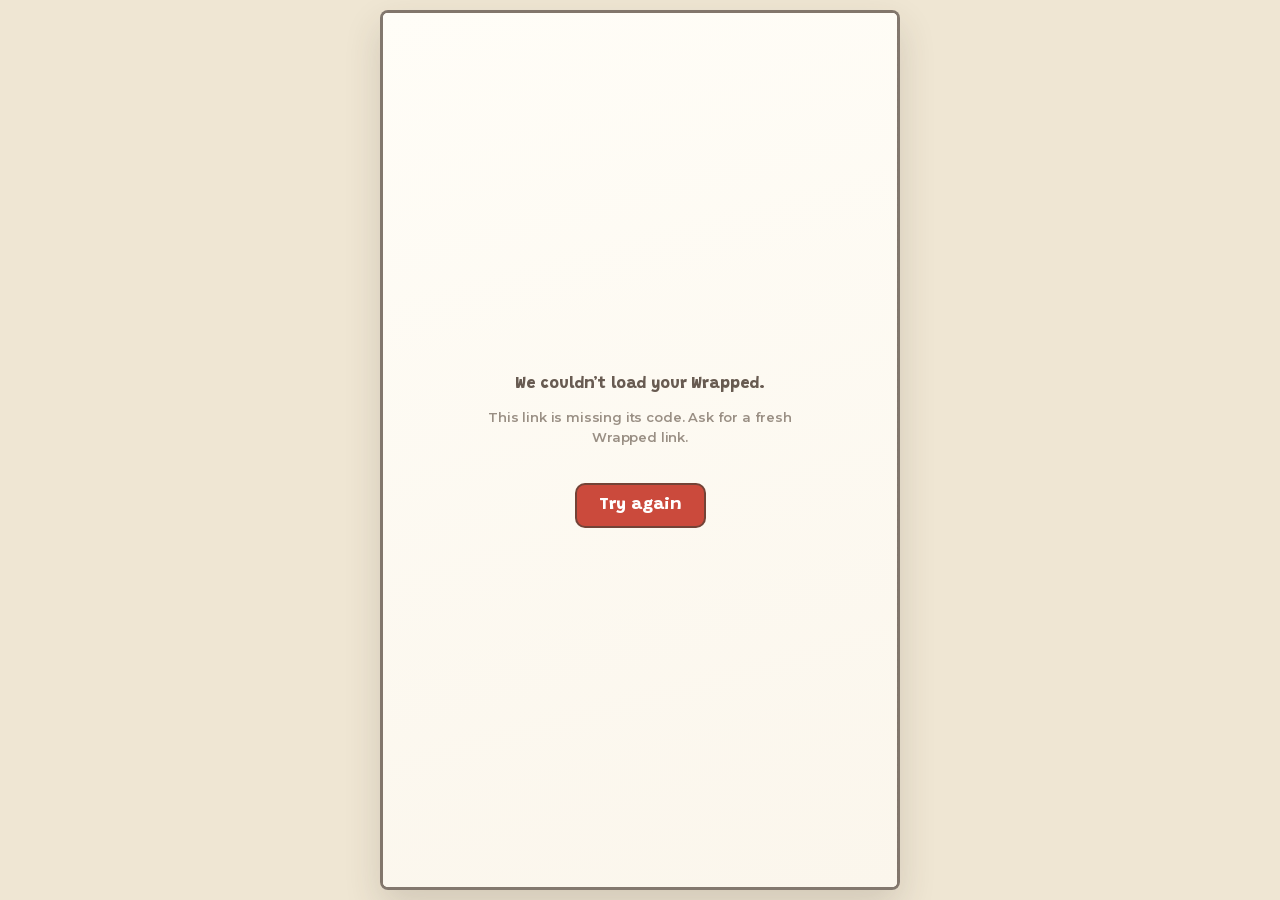
==== commit 773dfe1d: "Rebuild as Celaville CTW: a thank-you letter for the core team Reskins the participant-facing villag" ====
--- a/site/index.html
+++ b/site/index.html
@@ -2,41 +2,39 @@
 <html lang="en">
 <head>
 <meta charset="utf-8">
-<title>Celaville Wrapped</title>
+<title>Celaville CTW</title>
 <meta name="viewport" content="width=device-width, initial-scale=1, viewport-fit=cover">
 <!-- These URLs carry a personal token (?id=...) -- must never be indexed. -->
 <meta name="robots" content="noindex, nofollow">
-<meta name="theme-color" content="#BFE0F3">
+<meta name="theme-color" content="#FBF6EC">
 <link rel="manifest" href="manifest.webmanifest">
 <link rel="icon" href="favicon.svg" type="image/svg+xml">
 <link rel="alternate icon" href="favicon.ico">
 <link rel="apple-touch-icon" href="apple-touch-icon.png">
 
-<!-- Members share these links in group chats -- a real preview card is a
-     brand-new capability versus the old script.google.com HtmlService page,
-     which rendered as a bare, preview-less URL. og:description reuses
-     CFG.PREHEADER's own line so the voice matches the email that sent it. -->
 <meta property="og:type" content="website">
-<meta property="og:title" content="Celaville Wrapped">
-<meta property="og:description" content="We read all the sign-up forms and pulled out the parts that are only yours.">
-<meta property="og:image" content="https://wrapped.ateneoceladon.com/og.png">
+<meta property="og:title" content="Celaville CTW">
+<meta property="og:description" content="A thank-you letter for the team that ran the booth.">
+<meta property="og:image" content="https://ctw.ateneoceladon.com/og.png">
 <meta property="og:image:width" content="1200">
 <meta property="og:image:height" content="630">
 <meta name="twitter:card" content="summary_large_image">
-<meta name="twitter:title" content="Celaville Wrapped">
-<meta name="twitter:description" content="We read all the sign-up forms and pulled out the parts that are only yours.">
-<meta name="twitter:image" content="https://wrapped.ateneoceladon.com/og.png">
+<meta name="twitter:title" content="Celaville CTW">
+<meta name="twitter:description" content="A thank-you letter for the team that ran the booth.">
+<meta name="twitter:image" content="https://ctw.ateneoceladon.com/og.png">
 
 <link rel="stylesheet" href="assets/styles.css">
 </head>
 <body>
 
 <!-- Keyboard-only entry point: invisible until focused, jumps straight past
-     the loader chrome and SVG defs into the slide deck itself. #slides
-     carries tabindex="-1" below so it's a valid, focusable jump target even
-     though it's not natively interactive. -->
-<a class="skip-link" href="#slides">Skip to story</a>
+     the loader chrome into the letter itself. #slides carries tabindex="-1"
+     below so it's a valid, focusable jump target even though it's not
+     natively interactive. -->
+<a class="skip-link" href="#slides">Skip to letter</a>
 
+<!-- The hand-drawn roughness filter, used by any card/button border that
+     wants to read as inked rather than machine-drawn. -->
 <svg width="0" height="0" style="position:absolute" aria-hidden="true">
   <defs>
     <filter id="rough-edge" x="-20%" y="-20%" width="140%" height="140%">
@@ -47,553 +45,57 @@
 </svg>
 
 <div id="stage"><div id="frame">
-  <!-- ── Celaville, painted end to end ────────────────────────────────────
-       Panorama width 2600 against a 520 frame, so there is real distance to
-       cover. Landmarks are spaced so each act arrives somewhere new. -->
-  <div id="village" aria-hidden="true">
-    <div id="vsky"></div>
-    <div id="vwarm"></div>
+  <!-- id="village" on this wrapper: app.js's revealFromLoader() still
+       targets #village by that literal id, applying .ldr-fall/.ldr-land to
+       it alongside slide 0 so they rise together as one motion on first
+       load. Kept the id here (on the postmark's wrapper) rather than
+       renaming it in app.js, since the postmark is this letter's one
+       persistent piece of chrome -- it replaces the old village scene as
+       the thing that "lands" with the first slide. -->
+  <div id="village">
+    <!-- A postmark medallion stamped in the corner of every page -- a small
+         scalloped stamp shape plus a faint cancellation ring. -->
+    <svg id="postmark" width="46" height="46" viewBox="0 0 46 46" aria-hidden="true">
+      <circle class="pm-cancel" cx="23" cy="23" r="20" stroke-width="1.4"/>
+      <path class="pm-cancel" d="M4 15 L42 15" stroke-width="1.2"/>
+      <path class="pm-cancel" d="M4 31 L42 31" stroke-width="1.2"/>
+      <rect x="9" y="9" width="28" height="28" rx="3" fill="none" stroke="currentColor" stroke-width="1.6" stroke-dasharray="2.4 2.6"/>
+      <path d="M15 25 L20 18 L25 23 L31 14" fill="none" stroke="var(--coral)" stroke-width="2" stroke-linecap="round" stroke-linejoin="round"/>
+    </svg>
+  </div>
 
-    <!-- clouds: slowest, so they read as far away -->
-    <div class="vlayer" id="vclouds">
-      <svg viewBox="0 0 2600 660" width="2600" height="660" preserveAspectRatio="xMinYMid slice">
-        <!-- item 3: a sparse star scatter, sharing the same layer (and pan
-             rate) as the clouds since both are "sky". Opacity is driven by
-             --dusk-glow (styles.css .star rule), the SAME warm value
-             paintVillage() already sets on #village for the window glows --
-             stars stay almost invisible through morning/midday and only
-             fade in across the golden->dusk stretch, never recomputed
-             here. -->
-        <g class="stars" aria-hidden="true">
-          <circle class="star" cx="140" cy="46" r="1.6"/>
-          <circle class="star" cx="410" cy="98" r="1.3"/>
-          <circle class="star" cx="620" cy="24" r="1.7"/>
-          <circle class="star" cx="880" cy="130" r="1.3"/>
-          <circle class="star" cx="1110" cy="52" r="1.6"/>
-          <circle class="star" cx="1350" cy="18" r="1.4"/>
-          <circle class="star" cx="1560" cy="108" r="1.7"/>
-          <circle class="star" cx="1790" cy="40" r="1.3"/>
-          <circle class="star" cx="2010" cy="120" r="1.6"/>
-          <circle class="star" cx="2240" cy="30" r="1.4"/>
-          <circle class="star" cx="2460" cy="96" r="1.7"/>
-          <circle class="star" cx="2560" cy="20" r="1.3"/>
-        </g>
-        <!-- Watercolour clouds: small, soft-edged, layered. Two passes per
-             cloud (a wide pale base plus a brighter cap) so the edge reads as
-             washed rather than cut, without paying for a blur filter on a
-             layer that is already being transformed every slide. -->
-        <!-- Gemini-generated cloud clusters (gemini-svg-prompts.md, prompt 9) -->
-        <svg x="75" y="63" width="150" height="67" viewBox="0 0 90 40">
-  <ellipse cx="9" cy="27" rx="4" ry="2.2" fill="#FFFCF7"/>
-  <ellipse cx="83" cy="22" rx="3.5" ry="2" fill="#FFFCF7"/>
-  <path d="M 15,27 C 10,27 9,23 13,22 C 13,17.5 18,15.5 23,17.5 C 26,11.5 34,9.5 40,12.5 C 45,6.5 55,6.5 60,11.5 C 66,8.5 74,11.5 76,16.5 C 81,16.5 85,20.5 83,25.5 C 81,29.5 75,30.5 71,27.5 C 66,31.5 57,31.5 51,28.5 C 45,32.5 35,32.5 30,28.5 C 25,30.5 19,30.5 15,27 Z" fill="#FFFCF7"/>
-</svg>
-        <svg x="525" y="37" width="150" height="67" viewBox="0 0 90 40">
-  <ellipse cx="9" cy="27" rx="4" ry="2.2" fill="#FFFCF7"/>
-  <ellipse cx="83" cy="22" rx="3.5" ry="2" fill="#FFFCF7"/>
-  <path d="M 15,27 C 10,27 9,23 13,22 C 13,17.5 18,15.5 23,17.5 C 26,11.5 34,9.5 40,12.5 C 45,6.5 55,6.5 60,11.5 C 66,8.5 74,11.5 76,16.5 C 81,16.5 85,20.5 83,25.5 C 81,29.5 75,30.5 71,27.5 C 66,31.5 57,31.5 51,28.5 C 45,32.5 35,32.5 30,28.5 C 25,30.5 19,30.5 15,27 Z" fill="#FFFCF7"/>
-</svg>
-        <svg x="935" y="71" width="150" height="67" viewBox="0 0 90 40">
-  <ellipse cx="9" cy="27" rx="4" ry="2.2" fill="#FFFCF7"/>
-  <ellipse cx="83" cy="22" rx="3.5" ry="2" fill="#FFFCF7"/>
-  <path d="M 15,27 C 10,27 9,23 13,22 C 13,17.5 18,15.5 23,17.5 C 26,11.5 34,9.5 40,12.5 C 45,6.5 55,6.5 60,11.5 C 66,8.5 74,11.5 76,16.5 C 81,16.5 85,20.5 83,25.5 C 81,29.5 75,30.5 71,27.5 C 66,31.5 57,31.5 51,28.5 C 45,32.5 35,32.5 30,28.5 C 25,30.5 19,30.5 15,27 Z" fill="#FFFCF7"/>
-</svg>
-        <svg x="1375" y="31" width="150" height="67" viewBox="0 0 90 40">
-  <ellipse cx="9" cy="27" rx="4" ry="2.2" fill="#FFFCF7"/>
-  <ellipse cx="83" cy="22" rx="3.5" ry="2" fill="#FFFCF7"/>
-  <path d="M 15,27 C 10,27 9,23 13,22 C 13,17.5 18,15.5 23,17.5 C 26,11.5 34,9.5 40,12.5 C 45,6.5 55,6.5 60,11.5 C 66,8.5 74,11.5 76,16.5 C 81,16.5 85,20.5 83,25.5 C 81,29.5 75,30.5 71,27.5 C 66,31.5 57,31.5 51,28.5 C 45,32.5 35,32.5 30,28.5 C 25,30.5 19,30.5 15,27 Z" fill="#FFFCF7"/>
-</svg>
-        <svg x="1805" y="65" width="150" height="67" viewBox="0 0 90 40">
-  <ellipse cx="9" cy="27" rx="4" ry="2.2" fill="#FFFCF7"/>
-  <ellipse cx="83" cy="22" rx="3.5" ry="2" fill="#FFFCF7"/>
-  <path d="M 15,27 C 10,27 9,23 13,22 C 13,17.5 18,15.5 23,17.5 C 26,11.5 34,9.5 40,12.5 C 45,6.5 55,6.5 60,11.5 C 66,8.5 74,11.5 76,16.5 C 81,16.5 85,20.5 83,25.5 C 81,29.5 75,30.5 71,27.5 C 66,31.5 57,31.5 51,28.5 C 45,32.5 35,32.5 30,28.5 C 25,30.5 19,30.5 15,27 Z" fill="#FFFCF7"/>
-</svg>
-        <svg x="2245" y="39" width="150" height="67" viewBox="0 0 90 40">
-  <ellipse cx="9" cy="27" rx="4" ry="2.2" fill="#FFFCF7"/>
-  <ellipse cx="83" cy="22" rx="3.5" ry="2" fill="#FFFCF7"/>
-  <path d="M 15,27 C 10,27 9,23 13,22 C 13,17.5 18,15.5 23,17.5 C 26,11.5 34,9.5 40,12.5 C 45,6.5 55,6.5 60,11.5 C 66,8.5 74,11.5 76,16.5 C 81,16.5 85,20.5 83,25.5 C 81,29.5 75,30.5 71,27.5 C 66,31.5 57,31.5 51,28.5 C 45,32.5 35,32.5 30,28.5 C 25,30.5 19,30.5 15,27 Z" fill="#FFFCF7"/>
-</svg>
-        <!-- kites, from the brand book element set: the village flies them -->
-        <!-- Gemini-generated kites (gemini-svg-prompts.md, prompt 8) -->
-        <svg x="784" y="186" width="52" height="71.5" viewBox="0 0 40 55" aria-hidden="true">
-  <path d="M 15,23 C 11,32 6,43 2,54" fill="none" stroke="#4F4036" stroke-width="1" stroke-linecap="round"/>
-  <line x1="24.2" y1="9" x2="15" y2="23" stroke="#4F4036" stroke-width="0.9" stroke-linecap="round"/>
-  <line x1="21.8" y1="23" x2="15" y2="23" stroke="#4F4036" stroke-width="0.9" stroke-linecap="round"/>
-  <path d="M 21,28 C 17,33 13,36 17,41 C 21,46 15,50 12,53" fill="none" stroke="#4F4036" stroke-width="1.1" stroke-linecap="round"/>
-  <polygon points="18,33 13,31.5 15,36" fill="#E4B64A" stroke="#4F4036" stroke-width="0.9" stroke-linejoin="round"/>
-  <polygon points="16,39 21,37.5 19,42" fill="#D94F40" stroke="#4F4036" stroke-width="0.9" stroke-linejoin="round"/>
-  <polygon points="18.5,44 14,45.5 16.5,48.5" fill="#5E8F6B" stroke="#4F4036" stroke-width="0.9" stroke-linejoin="round"/>
-  <polygon points="14,50.5 18.5,51.5 15,54.5" fill="#E4B64A" stroke="#4F4036" stroke-width="0.9" stroke-linejoin="round"/>
-  <polygon points="25,4 10,15 23,16" fill="#D94F40"/>
-  <polygon points="25,4 36,17 23,16" fill="#FFFCF7"/>
-  <polygon points="21,28 36,17 23,16" fill="#D94F40"/>
-  <polygon points="21,28 10,15 23,16" fill="#FFFCF7"/>
-  <polygon points="25,4 36,17 21,28 10,15" fill="none" stroke="#4F4036" stroke-width="1.4" stroke-linejoin="round"/>
-  <line x1="25" y1="4" x2="21" y2="28" stroke="#4F4036" stroke-width="1.1" stroke-linecap="round"/>
-  <line x1="10" y1="15" x2="36" y2="17" stroke="#4F4036" stroke-width="1.1" stroke-linecap="round"/>
-</svg>
-        <svg x="2033" y="168" width="52" height="71.5" viewBox="0 0 40 55" aria-hidden="true">
-  <path d="M 15,23 C 11,32 6,43 2,54" fill="none" stroke="#4F4036" stroke-width="1" stroke-linecap="round"/>
-  <line x1="24.2" y1="9" x2="15" y2="23" stroke="#4F4036" stroke-width="0.9" stroke-linecap="round"/>
-  <line x1="21.8" y1="23" x2="15" y2="23" stroke="#4F4036" stroke-width="0.9" stroke-linecap="round"/>
-  <path d="M 21,28 C 17,33 13,36 17,41 C 21,46 15,50 12,53" fill="none" stroke="#4F4036" stroke-width="1.1" stroke-linecap="round"/>
-  <polygon points="18,33 13,31.5 15,36" fill="#E4B64A" stroke="#4F4036" stroke-width="0.9" stroke-linejoin="round"/>
-  <polygon points="16,39 21,37.5 19,42" fill="#D94F40" stroke="#4F4036" stroke-width="0.9" stroke-linejoin="round"/>
-  <polygon points="18.5,44 14,45.5 16.5,48.5" fill="#5E8F6B" stroke="#4F4036" stroke-width="0.9" stroke-linejoin="round"/>
-  <polygon points="14,50.5 18.5,51.5 15,54.5" fill="#E4B64A" stroke="#4F4036" stroke-width="0.9" stroke-linejoin="round"/>
-  <polygon points="25,4 10,15 23,16" fill="#D94F40"/>
-  <polygon points="25,4 36,17 23,16" fill="#FFFCF7"/>
-  <polygon points="21,28 36,17 23,16" fill="#D94F40"/>
-  <polygon points="21,28 10,15 23,16" fill="#FFFCF7"/>
-  <polygon points="25,4 36,17 21,28 10,15" fill="none" stroke="#4F4036" stroke-width="1.4" stroke-linejoin="round"/>
-  <line x1="25" y1="4" x2="21" y2="28" stroke="#4F4036" stroke-width="1.1" stroke-linecap="round"/>
-  <line x1="10" y1="15" x2="36" y2="17" stroke="#4F4036" stroke-width="1.1" stroke-linecap="round"/>
-</svg>
-      </svg>
-    </div>
-
-    <!-- far hills: sage, the receding ridge -->
-    <div class="vlayer" id="vfar">
-      <svg viewBox="0 0 2600 200" width="2600" height="200" preserveAspectRatio="xMinYMax slice">
-        <path fill="#A8C59A" d="M0 104.2 C19.0 104.2 19.0 104.7 38.0 104.7 C57.0 104.7 57.0 101.7 76.0 101.7 C95.0 101.7 95.0 97.3 114.0 97.3 C133.0 97.3 133.0 93.9 152.0 93.9 C171.0 93.9 171.0 92.9 190.0 92.9 C209.0 92.9 209.0 94.4 228.0 94.4 C247.0 94.4 247.0 96.8 266.0 96.8 C285.0 96.8 285.0 97.7 304.0 97.7 C323.0 97.7 323.0 95.5 342.0 95.5 C361.0 95.5 361.0 89.8 380.0 89.8 C399.0 89.8 399.0 81.7 418.0 81.7 C437.0 81.7 437.0 73.9 456.0 73.9 C475.0 73.9 475.0 68.8 494.0 68.8 C513.0 68.8 513.0 68.0 532.0 68.0 C551.0 68.0 551.0 71.5 570.0 71.5 C589.0 71.5 589.0 77.4 608.0 77.4 C627.0 77.4 627.0 83.2 646.0 83.2 C665.0 83.2 665.0 86.9 684.0 86.9 C703.0 86.9 703.0 87.6 722.0 87.6 C741.0 87.6 741.0 86.3 760.0 86.3 C779.0 86.3 779.0 85.0 798.0 85.0 C817.0 85.0 817.0 85.7 836.0 85.7 C855.0 85.7 855.0 89.5 874.0 89.5 C893.0 89.5 893.0 95.9 912.0 95.9 C931.0 95.9 931.0 102.9 950.0 102.9 C969.0 102.9 969.0 107.8 988.0 107.8 C1007.0 107.8 1007.0 108.7 1026.0 108.7 C1045.0 108.7 1045.0 105.1 1064.0 105.1 C1083.0 105.1 1083.0 98.3 1102.0 98.3 C1121.0 98.3 1121.0 90.6 1140.0 90.6 C1159.0 90.6 1159.0 84.7 1178.0 84.7 C1197.0 84.7 1197.0 82.0 1216.0 82.0 C1235.0 82.0 1235.0 82.4 1254.0 82.4 C1273.0 82.4 1273.0 84.2 1292.0 84.2 C1311.0 84.2 1311.0 85.2 1330.0 85.2 C1349.0 85.2 1349.0 83.8 1368.0 83.8 C1387.0 83.8 1387.0 79.8 1406.0 79.8 C1425.0 79.8 1425.0 74.4 1444.0 74.4 C1463.0 74.4 1463.0 70.1 1482.0 70.1 C1501.0 70.1 1501.0 69.1 1520.0 69.1 C1539.0 69.1 1539.0 72.5 1558.0 72.5 C1577.0 72.5 1577.0 79.6 1596.0 79.6 C1615.0 79.6 1615.0 88.2 1634.0 88.2 C1653.0 88.2 1653.0 95.7 1672.0 95.7 C1691.0 95.7 1691.0 99.9 1710.0 99.9 C1729.0 99.9 1729.0 100.3 1748.0 100.3 C1767.0 100.3 1767.0 98.0 1786.0 98.0 C1805.0 98.0 1805.0 95.1 1824.0 95.1 C1843.0 95.1 1843.0 93.8 1862.0 93.8 C1881.0 93.8 1881.0 95.1 1900.0 95.1 C1919.0 95.1 1919.0 98.3 1938.0 98.3 C1957.0 98.3 1957.0 101.7 1976.0 101.7 C1995.0 101.7 1995.0 102.7 2014.0 102.7 C2033.0 102.7 2033.0 100.0 2052.0 100.0 C2071.0 100.0 2071.0 93.5 2090.0 93.5 C2109.0 93.5 2109.0 84.8 2128.0 84.8 C2147.0 84.8 2147.0 76.7 2166.0 76.7 C2185.0 76.7 2185.0 71.5 2204.0 71.5 C2223.0 71.5 2223.0 70.6 2242.0 70.6 C2261.0 70.6 2261.0 73.4 2280.0 73.4 C2299.0 73.4 2299.0 78.0 2318.0 78.0 C2337.0 78.0 2337.0 81.9 2356.0 81.9 C2375.0 81.9 2375.0 83.5 2394.0 83.5 C2413.0 83.5 2413.0 82.6 2432.0 82.6 C2451.0 82.6 2451.0 80.4 2470.0 80.4 C2489.0 80.4 2489.0 79.2 2508.0 79.2 C2527.0 79.2 2527.0 80.8 2546.0 80.8 C2565.0 80.8 2565.0 86.0 2584.0 86.0 C2603.0 86.0 2603.0 93.8 2622.0 93.8 L2600 200 L0 200 Z"/>
-        <!-- These sit on the ridge fill's own y at each x (read directly off
-             the path data above: 97.7 @300, 82.4 @1240, 93.5 @2080), not on
-             values left over from the ridge's earlier, differently-shaped
-             curve -- that mismatch is what let them float disconnected
-             above the hill line on slides 1-7. -->
-        <g fill="#93B587" opacity=".75">
-          <path d="M300 97.7 q22-30 44 0 -22 8-44 0z"/><path d="M1240 82.4 q20-28 40 0 -20 8-40 0z"/>
-          <path d="M2080 93.5 q22-30 44 0 -22 8-44 0z"/>
-        </g>
-      </svg>
-    </div>
-
-    <!-- mid hills: the village proper, houses and trees -->
-    <div class="vlayer" id="vmid">
-      <svg viewBox="0 0 2600 190" width="2600" height="190" preserveAspectRatio="xMinYMax slice">
-        <path fill="#5E8F6B" d="M0 87.5 C19.0 87.5 19.0 89.7 38.0 89.7 C57.0 89.7 57.0 90.6 76.0 90.6 C95.0 90.6 95.0 87.0 114.0 87.0 C133.0 87.0 133.0 78.9 152.0 78.9 C171.0 78.9 171.0 70.1 190.0 70.1 C209.0 70.1 209.0 65.4 228.0 65.4 C247.0 65.4 247.0 67.3 266.0 67.3 C285.0 67.3 285.0 74.0 304.0 74.0 C323.0 74.0 323.0 81.1 342.0 81.1 C361.0 81.1 361.0 84.8 380.0 84.8 C399.0 84.8 399.0 84.3 418.0 84.3 C437.0 84.3 437.0 82.5 456.0 82.5 C475.0 82.5 475.0 83.5 494.0 83.5 C513.0 83.5 513.0 89.0 532.0 89.0 C551.0 89.0 551.0 96.7 570.0 96.7 C589.0 96.7 589.0 102.2 608.0 102.2 C627.0 102.2 627.0 101.7 646.0 101.7 C665.0 101.7 665.0 95.1 684.0 95.1 C703.0 95.1 703.0 86.2 722.0 86.2 C741.0 86.2 741.0 79.6 760.0 79.6 C779.0 79.6 779.0 78.0 798.0 78.0 C817.0 78.0 817.0 79.8 836.0 79.8 C855.0 79.8 855.0 81.2 874.0 81.2 C893.0 81.2 893.0 79.0 912.0 79.0 C931.0 79.0 931.0 73.4 950.0 73.4 C969.0 73.4 969.0 68.0 988.0 68.0 C1007.0 68.0 1007.0 67.2 1026.0 67.2 C1045.0 67.2 1045.0 72.7 1064.0 72.7 C1083.0 72.7 1083.0 82.3 1102.0 82.3 C1121.0 82.3 1121.0 91.0 1140.0 91.0 C1159.0 91.0 1159.0 94.9 1178.0 94.9 C1197.0 94.9 1197.0 93.7 1216.0 93.7 C1235.0 93.7 1235.0 90.4 1254.0 90.4 C1273.0 90.4 1273.0 89.2 1292.0 89.2 C1311.0 89.2 1311.0 91.8 1330.0 91.8 C1349.0 91.8 1349.0 96.2 1368.0 96.2 C1387.0 96.2 1387.0 98.0 1406.0 98.0 C1425.0 98.0 1425.0 94.2 1444.0 94.2 C1463.0 94.2 1463.0 85.3 1482.0 85.3 C1501.0 85.3 1501.0 75.5 1520.0 75.5 C1539.0 75.5 1539.0 69.6 1558.0 69.6 C1577.0 69.6 1577.0 69.7 1596.0 69.7 C1615.0 69.7 1615.0 74.0 1634.0 74.0 C1653.0 74.0 1653.0 78.3 1672.0 78.3 C1691.0 78.3 1691.0 79.1 1710.0 79.1 C1729.0 79.1 1729.0 76.7 1748.0 76.7 C1767.0 76.7 1767.0 74.4 1786.0 74.4 C1805.0 74.4 1805.0 76.2 1824.0 76.2 C1843.0 76.2 1843.0 83.3 1862.0 83.3 C1881.0 83.3 1881.0 93.0 1900.0 93.0 C1919.0 93.0 1919.0 100.2 1938.0 100.2 C1957.0 100.2 1957.0 101.6 1976.0 101.6 C1995.0 101.6 1995.0 97.1 2014.0 97.1 C2033.0 97.1 2033.0 90.5 2052.0 90.5 C2071.0 90.5 2071.0 86.2 2090.0 86.2 C2109.0 86.2 2109.0 86.0 2128.0 86.0 C2147.0 86.0 2147.0 88.0 2166.0 88.0 C2185.0 88.0 2185.0 88.1 2204.0 88.1 C2223.0 88.1 2223.0 83.6 2242.0 83.6 C2261.0 83.6 2261.0 75.4 2280.0 75.4 C2299.0 75.4 2299.0 67.7 2318.0 67.7 C2337.0 67.7 2337.0 65.1 2356.0 65.1 C2375.0 65.1 2375.0 68.9 2394.0 68.9 C2413.0 68.9 2413.0 76.8 2432.0 76.8 C2451.0 76.8 2451.0 84.0 2470.0 84.0 C2489.0 84.0 2489.0 87.0 2508.0 87.0 C2527.0 87.0 2527.0 86.1 2546.0 86.1 C2565.0 86.1 2565.0 84.4 2584.0 84.4 C2603.0 84.4 2603.0 86.0 2622.0 86.0 L2600 190 L0 190 Z"/>
-
-        <!-- Landmarks, planted on the ridge line. The group offset is what
-     puts their footings in the hill instead of above it. -->
-        <g transform="translate(0,26)">
-        <!-- the schoolhouse: act one starts at the gate -->
-<svg x="188" y="8" width="76" height="68" viewBox="0 0 76 68" class="landmark lm-schoolhouse" data-lm="course">
-          <rect x="19" y="31" width="38" height="33" rx="1.5" fill="#FFFCF7" stroke="#4F4036" stroke-width="2" stroke-linejoin="round"/>
-          <line x1="16" y1="64" x2="60" y2="64" stroke="#4F4036" stroke-width="2" stroke-linecap="round"/>
-          <path d="M 33,64 L 33,51 A 5,5 0 0 1 43,51 L 43,64 Z" fill="#8A6A4E" stroke="#4F4036" stroke-width="2" stroke-linejoin="round"/>
-          <circle cx="41" cy="56" r="1" fill="#E4B64A" stroke="#4F4036" stroke-width="1.5"/>
-          <rect x="23" y="42" width="7" height="9" rx="1.5" fill="#9FD0EB" stroke="#4F4036" stroke-width="2" stroke-linejoin="round"/>
-          <!-- item 2: the window glow -- a warm rect over the same pane,
-               opacity driven by --dusk-glow (paintVillage(), app.js), so the
-               window reads dark blue by day and lit by dusk without
-               touching the frame lines drawn on top of it below. -->
-          <rect x="23.7" y="42.7" width="5.6" height="7.6" rx="1" class="dusk-glow" fill="#E4B64A"/>
-          <line x1="23" y1="46.5" x2="30" y2="46.5" stroke="#4F4036" stroke-width="1.5" stroke-linecap="round"/>
-          <line x1="26.5" y1="42" x2="26.5" y2="51" stroke="#4F4036" stroke-width="1.5" stroke-linecap="round"/>
-          <line x1="21.5" y1="52.5" x2="31.5" y2="52.5" stroke="#4F4036" stroke-width="2" stroke-linecap="round"/>
-          <circle cx="51" cy="46" r="4" fill="#E4B64A" stroke="#4F4036" stroke-width="2"/>
-          <line x1="47" y1="46" x2="55" y2="46" stroke="#4F4036" stroke-width="1.5" stroke-linecap="round"/>
-          <line x1="51" y1="42" x2="51" y2="50" stroke="#4F4036" stroke-width="1.5" stroke-linecap="round"/>
-          <path d="M 38,6 Q 23,18 8,30 C 12,33 17,33 21,33 L 55,33 C 59,33 64,33 68,30 Q 53,18 38,6 Z" fill="#D94F40" stroke="#4F4036" stroke-width="2" stroke-linejoin="round" stroke-linecap="round"/>
-          <path d="M 38,9 L 38,32" stroke="#4F4036" stroke-width="1.5" stroke-linecap="round"/>
-          <path d="M 34,14 Q 28,22 23,32" stroke="#4F4036" stroke-width="1.5" stroke-linecap="round"/>
-          <path d="M 42,14 Q 48,22 53,32" stroke="#4F4036" stroke-width="1.5" stroke-linecap="round"/>
-          <path d="M 34,7 Q 38,4 42,7" fill="none" stroke="#4F4036" stroke-width="2" stroke-linecap="round"/>
-          <circle cx="38" cy="5" r="2" fill="#E4B64A" stroke="#4F4036" stroke-width="2"/>
-        </svg>
-        <!-- little houses along the way -->
-        <!-- Gemini-generated village houses (gemini-svg-prompts.md, prompt 2), coral/yellow/leaf cycled -->
-        <svg x="623" y="50" width="35.6" height="32" viewBox="0 0 50 45">
-          <rect x="12" y="21" width="26" height="21" rx="1" fill="#FFFCF7" stroke="#4F4036" stroke-width="1.8" stroke-linejoin="round"/>
-          <line x1="9" y1="42" x2="41" y2="42" stroke="#4F4036" stroke-width="1.8" stroke-linecap="round"/>
-          <path d="M 22,42 L 22,33 A 3,3 0 0 1 28,33 L 28,42 Z" fill="#8A6A4E" stroke="#4F4036" stroke-width="1.8" stroke-linejoin="round"/>
-          <rect x="14.5" y="27" width="5" height="5.5" rx="0.8" fill="#9FD0EB" stroke="#4F4036" stroke-width="1.5" stroke-linejoin="round"/>
-          <line x1="14.5" y1="29.75" x2="19.5" y2="29.75" stroke="#4F4036" stroke-width="1.2" stroke-linecap="round"/>
-          <line x1="17" y1="27" x2="17" y2="32.5" stroke="#4F4036" stroke-width="1.2" stroke-linecap="round"/>
-          <path d="M 25,5 Q 15,13 5,21.5 Q 25,23.5 45,21.5 Q 35,13 25,5 Z" fill="#D94F40" stroke="#4F4036" stroke-width="1.8" stroke-linejoin="round" stroke-linecap="round"/>
-        </svg>
-        <svg x="699" y="50" width="35.6" height="32" viewBox="0 0 50 45">
-          <rect x="12" y="21" width="26" height="21" rx="1" fill="#FFFCF7" stroke="#4F4036" stroke-width="1.8" stroke-linejoin="round"/>
-          <line x1="9" y1="42" x2="41" y2="42" stroke="#4F4036" stroke-width="1.8" stroke-linecap="round"/>
-          <path d="M 22,42 L 22,33 A 3,3 0 0 1 28,33 L 28,42 Z" fill="#8A6A4E" stroke="#4F4036" stroke-width="1.8" stroke-linejoin="round"/>
-          <rect x="14.5" y="27" width="5" height="5.5" rx="0.8" fill="#9FD0EB" stroke="#4F4036" stroke-width="1.5" stroke-linejoin="round"/>
-          <line x1="14.5" y1="29.75" x2="19.5" y2="29.75" stroke="#4F4036" stroke-width="1.2" stroke-linecap="round"/>
-          <line x1="17" y1="27" x2="17" y2="32.5" stroke="#4F4036" stroke-width="1.2" stroke-linecap="round"/>
-          <path d="M 25,5 Q 15,13 5,21.5 Q 25,23.5 45,21.5 Q 35,13 25,5 Z" fill="#E4B64A" stroke="#4F4036" stroke-width="1.8" stroke-linejoin="round" stroke-linecap="round"/>
-        </svg>
-        <svg x="1325" y="50" width="35.6" height="32" viewBox="0 0 50 45">
-          <rect x="12" y="21" width="26" height="21" rx="1" fill="#FFFCF7" stroke="#4F4036" stroke-width="1.8" stroke-linejoin="round"/>
-          <line x1="9" y1="42" x2="41" y2="42" stroke="#4F4036" stroke-width="1.8" stroke-linecap="round"/>
-          <path d="M 22,42 L 22,33 A 3,3 0 0 1 28,33 L 28,42 Z" fill="#8A6A4E" stroke="#4F4036" stroke-width="1.8" stroke-linejoin="round"/>
-          <rect x="14.5" y="27" width="5" height="5.5" rx="0.8" fill="#9FD0EB" stroke="#4F4036" stroke-width="1.5" stroke-linejoin="round"/>
-          <line x1="14.5" y1="29.75" x2="19.5" y2="29.75" stroke="#4F4036" stroke-width="1.2" stroke-linecap="round"/>
-          <line x1="17" y1="27" x2="17" y2="32.5" stroke="#4F4036" stroke-width="1.2" stroke-linecap="round"/>
-          <path d="M 25,5 Q 15,13 5,21.5 Q 25,23.5 45,21.5 Q 35,13 25,5 Z" fill="#5E8F6B" stroke="#4F4036" stroke-width="1.8" stroke-linejoin="round" stroke-linecap="round"/>
-        </svg>
-        <svg x="1404" y="50" width="35.6" height="32" viewBox="0 0 50 45">
-          <rect x="12" y="21" width="26" height="21" rx="1" fill="#FFFCF7" stroke="#4F4036" stroke-width="1.8" stroke-linejoin="round"/>
-          <line x1="9" y1="42" x2="41" y2="42" stroke="#4F4036" stroke-width="1.8" stroke-linecap="round"/>
-          <path d="M 22,42 L 22,33 A 3,3 0 0 1 28,33 L 28,42 Z" fill="#8A6A4E" stroke="#4F4036" stroke-width="1.8" stroke-linejoin="round"/>
-          <rect x="14.5" y="27" width="5" height="5.5" rx="0.8" fill="#9FD0EB" stroke="#4F4036" stroke-width="1.5" stroke-linejoin="round"/>
-          <line x1="14.5" y1="29.75" x2="19.5" y2="29.75" stroke="#4F4036" stroke-width="1.2" stroke-linecap="round"/>
-          <line x1="17" y1="27" x2="17" y2="32.5" stroke="#4F4036" stroke-width="1.2" stroke-linecap="round"/>
-          <path d="M 25,5 Q 15,13 5,21.5 Q 25,23.5 45,21.5 Q 35,13 25,5 Z" fill="#D94F40" stroke="#4F4036" stroke-width="1.8" stroke-linejoin="round" stroke-linecap="round"/>
-        </svg>
-        <svg x="2214" y="50" width="35.6" height="32" viewBox="0 0 50 45">
-          <rect x="12" y="21" width="26" height="21" rx="1" fill="#FFFCF7" stroke="#4F4036" stroke-width="1.8" stroke-linejoin="round"/>
-          <line x1="9" y1="42" x2="41" y2="42" stroke="#4F4036" stroke-width="1.8" stroke-linecap="round"/>
-          <path d="M 22,42 L 22,33 A 3,3 0 0 1 28,33 L 28,42 Z" fill="#8A6A4E" stroke="#4F4036" stroke-width="1.8" stroke-linejoin="round"/>
-          <rect x="14.5" y="27" width="5" height="5.5" rx="0.8" fill="#9FD0EB" stroke="#4F4036" stroke-width="1.5" stroke-linejoin="round"/>
-          <line x1="14.5" y1="29.75" x2="19.5" y2="29.75" stroke="#4F4036" stroke-width="1.2" stroke-linecap="round"/>
-          <line x1="17" y1="27" x2="17" y2="32.5" stroke="#4F4036" stroke-width="1.2" stroke-linecap="round"/>
-          <path d="M 25,5 Q 15,13 5,21.5 Q 25,23.5 45,21.5 Q 35,13 25,5 Z" fill="#E4B64A" stroke="#4F4036" stroke-width="1.8" stroke-linejoin="round" stroke-linecap="round"/>
-        </svg>
-        <!-- the mahjong pavilion, where act four picks up -->
-<svg x="1815" y="25" width="90" height="55" viewBox="0 0 90 55" class="landmark lm-pavilion" data-lm="mahjong">
-          <!-- item 2: the window glow -- sits under the roof between the
-               pillars, opacity driven by the same --dusk-glow custom
-               property the schoolhouse's glow reads (paintVillage(),
-               app.js), so both landmarks warm on the same clock. -->
-          <ellipse cx="45" cy="32" rx="9" ry="6" class="dusk-glow" fill="#E4B64A"/>
-          <line x1="14" y1="44" x2="76" y2="44" stroke="#4F4036" stroke-width="1.8" stroke-linecap="round"/>
-          <rect x="20" y="40" width="50" height="4" rx="0.8" fill="#FFFCF7" stroke="#4F4036" stroke-width="1.8" stroke-linejoin="round"/>
-          <line x1="31" y1="28" x2="59" y2="28" stroke="#4F4036" stroke-width="1.6" stroke-linecap="round"/>
-          <line x1="36" y1="28" x2="36" y2="32" stroke="#4F4036" stroke-width="1.4"/>
-          <line x1="45" y1="28" x2="45" y2="32" stroke="#4F4036" stroke-width="1.4"/>
-          <line x1="54" y1="28" x2="54" y2="32" stroke="#4F4036" stroke-width="1.4"/>
-          <rect x="31" y="32" width="28" height="3" rx="0.5" fill="#FFFCF7" stroke="#4F4036" stroke-width="1.6" stroke-linejoin="round"/>
-          <line x1="35" y1="35" x2="35" y2="40" stroke="#4F4036" stroke-width="1.4" stroke-linecap="round"/>
-          <line x1="45" y1="35" x2="45" y2="40" stroke="#4F4036" stroke-width="1.4" stroke-linecap="round"/>
-          <line x1="55" y1="35" x2="55" y2="40" stroke="#4F4036" stroke-width="1.4" stroke-linecap="round"/>
-          <rect x="26" y="19" width="4" height="21" rx="0.5" fill="#8A6A4E" stroke="#4F4036" stroke-width="1.8" stroke-linejoin="round"/>
-          <rect x="60" y="19" width="4" height="21" rx="0.5" fill="#8A6A4E" stroke="#4F4036" stroke-width="1.8" stroke-linejoin="round"/>
-          <rect x="23" y="18" width="44" height="3" rx="0.5" fill="#8A6A4E" stroke="#4F4036" stroke-width="1.8" stroke-linejoin="round"/>
-          <path d="M 26,24 L 31,19" stroke="#4F4036" stroke-width="1.5" stroke-linecap="round"/>
-          <path d="M 64,24 L 59,19" stroke="#4F4036" stroke-width="1.5" stroke-linecap="round"/>
-          <line x1="45" y1="21" x2="45" y2="23.5" stroke="#4F4036" stroke-width="1.4"/>
-          <line x1="43" y1="23.5" x2="47" y2="23.5" stroke="#4F4036" stroke-width="1.4" stroke-linecap="round"/>
-          <ellipse cx="45" cy="26.5" rx="3.5" ry="3" fill="#E4B64A" stroke="#4F4036" stroke-width="1.5"/>
-          <line x1="45" y1="29.5" x2="45" y2="32" stroke="#D94F40" stroke-width="1.4" stroke-linecap="round"/>
-          <path d="M 45,4 Q 28,11 6,20 C 10,21 16,21 22,20.5 L 68,20.5 C 74,21 80,21 84,20 Q 62,11 45,4 Z" fill="#D94F40" stroke="#4F4036" stroke-width="2" stroke-linejoin="round" stroke-linecap="round"/>
-          <path d="M 45,6 L 45,19" stroke="#4F4036" stroke-width="1.5" stroke-linecap="round"/>
-          <path d="M 41,8 Q 30,13 18,20" stroke="#4F4036" stroke-width="1.4" stroke-linecap="round"/>
-          <path d="M 49,8 Q 60,13 72,20" stroke="#4F4036" stroke-width="1.4" stroke-linecap="round"/>
-          <circle cx="45" cy="3.5" r="2" fill="#E4B64A" stroke="#4F4036" stroke-width="1.8"/>
-        </svg>
-        <!-- trees, from the brand book plant set -->
-        <!-- Gemini-generated apple trees (gemini-svg-prompts.md, prompt 4) -->
-        <g>
-          <svg x="427" y="30" width="24" height="55" viewBox="0 0 24 55">
-            <line x1="5" y1="52" x2="19" y2="52" stroke="#4F4036" stroke-width="1.5" stroke-linecap="round"/>
-          <path d="M 9.5,52 C 10,46 10.5,39 10.5,33 L 8.5,27 C 9.5,27.5 10.5,29.5 11.5,31.5 L 12.5,31.5 C 13.5,29.5 14.5,27.5 15.5,27 L 13.5,33 C 13.5,39 14,46 14.5,52 Z" fill="#8A6A4E" stroke="#4F4036" stroke-width="1.5" stroke-linejoin="round"/>
-          <path d="M 12,4 C 15.5,4 18.5,6.5 19,10 C 21.5,11 23,14 22,17 C 23.5,20.5 22.5,25 19.5,28 C 19.5,32 16.5,35 13,35 C 10.5,35 8.5,33.5 7.5,31.5 C 5,32.5 2.5,30.5 2,27.5 C 0.8,24 1.5,20 3,17.5 C 1.8,14.5 3,11 5.5,9.5 C 6.5,6 9,4 12,4 Z" fill="#5E8F6B" stroke="#4F4036" stroke-width="1.5" stroke-linejoin="round"/>
-          <path d="M 7,13 C 9,11.5 11.5,12 12,14" fill="none" stroke="#4F4036" stroke-width="1.2" stroke-linecap="round"/>
-          <path d="M 17,14 C 15.5,16.5 13.5,17 11.5,17" fill="none" stroke="#4F4036" stroke-width="1.2" stroke-linecap="round"/>
-          <path d="M 6.5,23 C 8.5,22.5 11,23.5 11.5,26" fill="none" stroke="#4F4036" stroke-width="1.2" stroke-linecap="round"/>
-          <path d="M 17.5,22 C 15.5,21.5 14,23 13.5,25" fill="none" stroke="#4F4036" stroke-width="1.2" stroke-linecap="round"/>
-          <circle cx="8" cy="10.5" r="1.3" fill="#D94F40" stroke="#4F4036" stroke-width="0.8"/>
-          <circle cx="16" cy="11.5" r="1.3" fill="#D94F40" stroke="#4F4036" stroke-width="0.8"/>
-          <circle cx="11.5" cy="16.5" r="1.3" fill="#D94F40" stroke="#4F4036" stroke-width="0.8"/>
-          <circle cx="6" cy="19.5" r="1.3" fill="#D94F40" stroke="#4F4036" stroke-width="0.8"/>
-          <circle cx="18" cy="20.5" r="1.3" fill="#D94F40" stroke="#4F4036" stroke-width="0.8"/>
-          <circle cx="12.5" cy="26.5" r="1.3" fill="#D94F40" stroke="#4F4036" stroke-width="0.8"/>
-          </svg>
-          <svg x="957" y="26" width="24" height="55" viewBox="0 0 24 55">
-            <line x1="5" y1="52" x2="19" y2="52" stroke="#4F4036" stroke-width="1.5" stroke-linecap="round"/>
-          <path d="M 9.5,52 C 10,46 10.5,39 10.5,33 L 8.5,27 C 9.5,27.5 10.5,29.5 11.5,31.5 L 12.5,31.5 C 13.5,29.5 14.5,27.5 15.5,27 L 13.5,33 C 13.5,39 14,46 14.5,52 Z" fill="#8A6A4E" stroke="#4F4036" stroke-width="1.5" stroke-linejoin="round"/>
-          <path d="M 12,4 C 15.5,4 18.5,6.5 19,10 C 21.5,11 23,14 22,17 C 23.5,20.5 22.5,25 19.5,28 C 19.5,32 16.5,35 13,35 C 10.5,35 8.5,33.5 7.5,31.5 C 5,32.5 2.5,30.5 2,27.5 C 0.8,24 1.5,20 3,17.5 C 1.8,14.5 3,11 5.5,9.5 C 6.5,6 9,4 12,4 Z" fill="#5E8F6B" stroke="#4F4036" stroke-width="1.5" stroke-linejoin="round"/>
-          <path d="M 7,13 C 9,11.5 11.5,12 12,14" fill="none" stroke="#4F4036" stroke-width="1.2" stroke-linecap="round"/>
-          <path d="M 17,14 C 15.5,16.5 13.5,17 11.5,17" fill="none" stroke="#4F4036" stroke-width="1.2" stroke-linecap="round"/>
-          <path d="M 6.5,23 C 8.5,22.5 11,23.5 11.5,26" fill="none" stroke="#4F4036" stroke-width="1.2" stroke-linecap="round"/>
-          <path d="M 17.5,22 C 15.5,21.5 14,23 13.5,25" fill="none" stroke="#4F4036" stroke-width="1.2" stroke-linecap="round"/>
-          <circle cx="8" cy="10.5" r="1.3" fill="#D94F40" stroke="#4F4036" stroke-width="0.8"/>
-          <circle cx="16" cy="11.5" r="1.3" fill="#D94F40" stroke="#4F4036" stroke-width="0.8"/>
-          <circle cx="11.5" cy="16.5" r="1.3" fill="#D94F40" stroke="#4F4036" stroke-width="0.8"/>
-          <circle cx="6" cy="19.5" r="1.3" fill="#D94F40" stroke="#4F4036" stroke-width="0.8"/>
-          <circle cx="18" cy="20.5" r="1.3" fill="#D94F40" stroke="#4F4036" stroke-width="0.8"/>
-          <circle cx="12.5" cy="26.5" r="1.3" fill="#D94F40" stroke="#4F4036" stroke-width="0.8"/>
-          </svg>
-          <svg x="1596.5" y="32" width="24" height="55" viewBox="0 0 24 55">
-            <line x1="5" y1="52" x2="19" y2="52" stroke="#4F4036" stroke-width="1.5" stroke-linecap="round"/>
-          <path d="M 9.5,52 C 10,46 10.5,39 10.5,33 L 8.5,27 C 9.5,27.5 10.5,29.5 11.5,31.5 L 12.5,31.5 C 13.5,29.5 14.5,27.5 15.5,27 L 13.5,33 C 13.5,39 14,46 14.5,52 Z" fill="#8A6A4E" stroke="#4F4036" stroke-width="1.5" stroke-linejoin="round"/>
-          <path d="M 12,4 C 15.5,4 18.5,6.5 19,10 C 21.5,11 23,14 22,17 C 23.5,20.5 22.5,25 19.5,28 C 19.5,32 16.5,35 13,35 C 10.5,35 8.5,33.5 7.5,31.5 C 5,32.5 2.5,30.5 2,27.5 C 0.8,24 1.5,20 3,17.5 C 1.8,14.5 3,11 5.5,9.5 C 6.5,6 9,4 12,4 Z" fill="#5E8F6B" stroke="#4F4036" stroke-width="1.5" stroke-linejoin="round"/>
-          <path d="M 7,13 C 9,11.5 11.5,12 12,14" fill="none" stroke="#4F4036" stroke-width="1.2" stroke-linecap="round"/>
-          <path d="M 17,14 C 15.5,16.5 13.5,17 11.5,17" fill="none" stroke="#4F4036" stroke-width="1.2" stroke-linecap="round"/>
-          <path d="M 6.5,23 C 8.5,22.5 11,23.5 11.5,26" fill="none" stroke="#4F4036" stroke-width="1.2" stroke-linecap="round"/>
-          <path d="M 17.5,22 C 15.5,21.5 14,23 13.5,25" fill="none" stroke="#4F4036" stroke-width="1.2" stroke-linecap="round"/>
-          <circle cx="8" cy="10.5" r="1.3" fill="#D94F40" stroke="#4F4036" stroke-width="0.8"/>
-          <circle cx="16" cy="11.5" r="1.3" fill="#D94F40" stroke="#4F4036" stroke-width="0.8"/>
-          <circle cx="11.5" cy="16.5" r="1.3" fill="#D94F40" stroke="#4F4036" stroke-width="0.8"/>
-          <circle cx="6" cy="19.5" r="1.3" fill="#D94F40" stroke="#4F4036" stroke-width="0.8"/>
-          <circle cx="18" cy="20.5" r="1.3" fill="#D94F40" stroke="#4F4036" stroke-width="0.8"/>
-          <circle cx="12.5" cy="26.5" r="1.3" fill="#D94F40" stroke="#4F4036" stroke-width="0.8"/>
-          </svg>
-          <svg x="2397" y="28" width="24" height="55" viewBox="0 0 24 55">
-            <line x1="5" y1="52" x2="19" y2="52" stroke="#4F4036" stroke-width="1.5" stroke-linecap="round"/>
-          <path d="M 9.5,52 C 10,46 10.5,39 10.5,33 L 8.5,27 C 9.5,27.5 10.5,29.5 11.5,31.5 L 12.5,31.5 C 13.5,29.5 14.5,27.5 15.5,27 L 13.5,33 C 13.5,39 14,46 14.5,52 Z" fill="#8A6A4E" stroke="#4F4036" stroke-width="1.5" stroke-linejoin="round"/>
-          <path d="M 12,4 C 15.5,4 18.5,6.5 19,10 C 21.5,11 23,14 22,17 C 23.5,20.5 22.5,25 19.5,28 C 19.5,32 16.5,35 13,35 C 10.5,35 8.5,33.5 7.5,31.5 C 5,32.5 2.5,30.5 2,27.5 C 0.8,24 1.5,20 3,17.5 C 1.8,14.5 3,11 5.5,9.5 C 6.5,6 9,4 12,4 Z" fill="#5E8F6B" stroke="#4F4036" stroke-width="1.5" stroke-linejoin="round"/>
-          <path d="M 7,13 C 9,11.5 11.5,12 12,14" fill="none" stroke="#4F4036" stroke-width="1.2" stroke-linecap="round"/>
-          <path d="M 17,14 C 15.5,16.5 13.5,17 11.5,17" fill="none" stroke="#4F4036" stroke-width="1.2" stroke-linecap="round"/>
-          <path d="M 6.5,23 C 8.5,22.5 11,23.5 11.5,26" fill="none" stroke="#4F4036" stroke-width="1.2" stroke-linecap="round"/>
-          <path d="M 17.5,22 C 15.5,21.5 14,23 13.5,25" fill="none" stroke="#4F4036" stroke-width="1.2" stroke-linecap="round"/>
-          <circle cx="8" cy="10.5" r="1.3" fill="#D94F40" stroke="#4F4036" stroke-width="0.8"/>
-          <circle cx="16" cy="11.5" r="1.3" fill="#D94F40" stroke="#4F4036" stroke-width="0.8"/>
-          <circle cx="11.5" cy="16.5" r="1.3" fill="#D94F40" stroke="#4F4036" stroke-width="0.8"/>
-          <circle cx="6" cy="19.5" r="1.3" fill="#D94F40" stroke="#4F4036" stroke-width="0.8"/>
-          <circle cx="18" cy="20.5" r="1.3" fill="#D94F40" stroke="#4F4036" stroke-width="0.8"/>
-          <circle cx="12.5" cy="26.5" r="1.3" fill="#D94F40" stroke="#4F4036" stroke-width="0.8"/>
-          </svg>
-        </g>
-        <!-- the well, roughly the midpoint of the walk -->
-<svg x="1138" y="58" width="34" height="24" viewBox="0 0 34 24">
-          <line x1="5" y1="22" x2="29" y2="22" stroke="#4F4036" stroke-width="1.4" stroke-linecap="round"/>
-          <polygon points="8,22 9.5,14.5 24.5,14.5 26,22" fill="#FFFCF7" stroke="#4F4036" stroke-width="1.4" stroke-linejoin="round"/>
-          <rect x="8.5" y="13" width="17" height="2" rx="0.5" fill="#FFFCF7" stroke="#4F4036" stroke-width="1.3" stroke-linejoin="round"/>
-          <line x1="9.5" y1="18" x2="24.5" y2="18" stroke="#4F4036" stroke-width="1" stroke-linecap="round"/>
-          <line x1="14" y1="18" x2="14" y2="22" stroke="#4F4036" stroke-width="1" stroke-linecap="round"/>
-          <line x1="20" y1="15" x2="20" y2="18" stroke="#4F4036" stroke-width="1" stroke-linecap="round"/>
-          <rect x="11" y="7" width="2" height="7" fill="#8A6A4E" stroke="#4F4036" stroke-width="1.2" stroke-linejoin="round"/>
-          <rect x="21" y="7" width="2" height="7" fill="#8A6A4E" stroke="#4F4036" stroke-width="1.2" stroke-linejoin="round"/>
-          <line x1="12" y1="9" x2="22" y2="9" stroke="#4F4036" stroke-width="1.2" stroke-linecap="round"/>
-          <rect x="15.5" y="8" width="3" height="2" rx="0.4" fill="#E4B64A" stroke="#4F4036" stroke-width="1"/>
-          <line x1="17" y1="10" x2="17" y2="12.5" stroke="#4F4036" stroke-width="1"/>
-          <polygon points="15.5,12.5 18.5,12.5 18,15 16,15" fill="#8A6A4E" stroke="#4F4036" stroke-width="1" stroke-linejoin="round"/>
-          <path d="M 17,2.5 Q 11,5.5 5.5,8 C 7.5,9 9.5,9 11.5,9 L 22.5,9 C 24.5,9 26.5,9 28.5,8 Q 23,5.5 17,2.5 Z" fill="#D94F40" stroke="#4F4036" stroke-width="1.5" stroke-linejoin="round" stroke-linecap="round"/>
-          <line x1="17" y1="3.5" x2="17" y2="8.5" stroke="#4F4036" stroke-width="1.1" stroke-linecap="round"/>
-          <circle cx="17" cy="2" r="0.9" fill="#E4B64A" stroke="#4F4036" stroke-width="1"/>
-        </svg>
-        </g>
-      </svg>
-    </div>
-
-    <!-- near ground: the path itself, meadow, fence, flowers -->
-    <div class="vlayer" id="vnear">
-      <svg viewBox="0 0 2600 120" width="2600" height="120" preserveAspectRatio="xMinYMax slice">
-        <!-- verge, then the path the reader is walking, then the near edge -->
-        <path fill="#4E7D5B" d="M0 29.2 C19.0 29.2 19.0 24.0 38.0 24.0 C57.0 24.0 57.0 23.5 76.0 23.5 C95.0 23.5 95.0 28.2 114.0 28.2 C133.0 28.2 133.0 34.5 152.0 34.5 C171.0 34.5 171.0 38.4 190.0 38.4 C209.0 38.4 209.0 38.5 228.0 38.5 C247.0 38.5 247.0 37.1 266.0 37.1 C285.0 37.1 285.0 37.9 304.0 37.9 C323.0 37.9 323.0 41.9 342.0 41.9 C361.0 41.9 361.0 46.6 380.0 46.6 C399.0 46.6 399.0 48.0 418.0 48.0 C437.0 48.0 437.0 44.1 456.0 44.1 C475.0 44.1 475.0 36.9 494.0 36.9 C513.0 36.9 513.0 30.9 532.0 30.9 C551.0 30.9 551.0 29.1 570.0 29.1 C589.0 29.1 589.0 30.8 608.0 30.8 C627.0 30.8 627.0 32.6 646.0 32.6 C665.0 32.6 665.0 31.5 684.0 31.5 C703.0 31.5 703.0 28.1 722.0 28.1 C741.0 28.1 741.0 26.2 760.0 26.2 C779.0 26.2 779.0 28.8 798.0 28.8 C817.0 28.8 817.0 35.6 836.0 35.6 C855.0 35.6 855.0 42.8 874.0 42.8 C893.0 42.8 893.0 46.3 912.0 46.3 C931.0 46.3 931.0 44.8 950.0 44.8 C969.0 44.8 969.0 41.2 988.0 41.2 C1007.0 41.2 1007.0 39.2 1026.0 39.2 C1045.0 39.2 1045.0 40.2 1064.0 40.2 C1083.0 40.2 1083.0 42.1 1102.0 42.1 C1121.0 42.1 1121.0 41.1 1140.0 41.1 C1159.0 41.1 1159.0 35.8 1178.0 35.8 C1197.0 35.8 1197.0 28.6 1216.0 28.6 C1235.0 28.6 1235.0 24.0 1254.0 24.0 C1273.0 24.0 1273.0 24.6 1292.0 24.6 C1311.0 24.6 1311.0 29.3 1330.0 29.3 C1349.0 29.3 1349.0 34.0 1368.0 34.0 C1387.0 34.0 1387.0 35.6 1406.0 35.6 C1425.0 35.6 1425.0 34.5 1444.0 34.5 C1463.0 34.5 1463.0 34.0 1482.0 34.0 C1501.0 34.0 1501.0 37.0 1520.0 37.0 C1539.0 37.0 1539.0 43.0 1558.0 43.0 C1577.0 43.0 1577.0 48.0 1596.0 48.0 C1615.0 48.0 1615.0 48.4 1634.0 48.4 C1653.0 48.4 1653.0 43.7 1672.0 43.7 C1691.0 43.7 1691.0 37.1 1710.0 37.1 C1729.0 37.1 1729.0 32.9 1748.0 32.9 C1767.0 32.9 1767.0 32.6 1786.0 32.6 C1805.0 32.6 1805.0 34.1 1824.0 34.1 C1843.0 34.1 1843.0 33.8 1862.0 33.8 C1881.0 33.8 1881.0 30.2 1900.0 30.2 C1919.0 30.2 1919.0 25.7 1938.0 25.7 C1957.0 25.7 1957.0 24.3 1976.0 24.3 C1995.0 24.3 1995.0 28.2 2014.0 28.2 C2033.0 28.2 2033.0 35.5 2052.0 35.5 C2071.0 35.5 2071.0 41.8 2090.0 41.8 C2109.0 41.8 2109.0 43.7 2128.0 43.7 C2147.0 43.7 2147.0 41.9 2166.0 41.9 C2185.0 41.9 2185.0 39.7 2204.0 39.7 C2223.0 39.7 2223.0 40.4 2242.0 40.4 C2261.0 40.4 2261.0 43.3 2280.0 43.3 C2299.0 43.3 2299.0 45.2 2318.0 45.2 C2337.0 45.2 2337.0 42.7 2356.0 42.7 C2375.0 42.7 2375.0 36.0 2394.0 36.0 C2413.0 36.0 2413.0 28.7 2432.0 28.7 C2451.0 28.7 2451.0 25.2 2470.0 25.2 C2489.0 25.2 2489.0 26.7 2508.0 26.7 C2527.0 26.7 2527.0 30.7 2546.0 30.7 C2565.0 30.7 2565.0 33.1 2584.0 33.1 C2603.0 33.1 2603.0 32.5 2622.0 32.5 L2600 120 L0 120 Z"/>
-        <path fill="#D8C7A8" d="M0 71.8 C19.0 71.8 19.0 68.6 38.0 68.6 C57.0 68.6 57.0 68.3 76.0 68.3 C95.0 68.3 95.0 71.2 114.0 71.2 C133.0 71.2 133.0 75.1 152.0 75.1 C171.0 75.1 171.0 77.5 190.0 77.5 C209.0 77.5 209.0 77.5 228.0 77.5 C247.0 77.5 247.0 76.7 266.0 76.7 C285.0 76.7 285.0 77.1 304.0 77.1 C323.0 77.1 323.0 79.6 342.0 79.6 C361.0 79.6 361.0 82.5 380.0 82.5 C399.0 82.5 399.0 83.4 418.0 83.4 C437.0 83.4 437.0 81.0 456.0 81.0 C475.0 81.0 475.0 76.6 494.0 76.6 C513.0 76.6 513.0 72.8 532.0 72.8 C551.0 72.8 551.0 71.7 570.0 71.7 C589.0 71.7 589.0 72.8 608.0 72.8 C627.0 72.8 627.0 73.9 646.0 73.9 C665.0 73.9 665.0 73.2 684.0 73.2 C703.0 73.2 703.0 71.2 722.0 71.2 C741.0 71.2 741.0 70.0 760.0 70.0 C779.0 70.0 779.0 71.5 798.0 71.5 C817.0 71.5 817.0 75.7 836.0 75.7 C855.0 75.7 855.0 80.2 874.0 80.2 C893.0 80.2 893.0 82.3 912.0 82.3 C931.0 82.3 931.0 81.4 950.0 81.4 C969.0 81.4 969.0 79.2 988.0 79.2 C1007.0 79.2 1007.0 77.9 1026.0 77.9 C1045.0 77.9 1045.0 78.6 1064.0 78.6 C1083.0 78.6 1083.0 79.8 1102.0 79.8 C1121.0 79.8 1121.0 79.2 1140.0 79.2 C1159.0 79.2 1159.0 75.9 1178.0 75.9 C1197.0 75.9 1197.0 71.5 1216.0 71.5 C1235.0 71.5 1235.0 68.6 1254.0 68.6 C1273.0 68.6 1273.0 69.0 1292.0 69.0 C1311.0 69.0 1311.0 71.9 1330.0 71.9 C1349.0 71.9 1349.0 74.8 1368.0 74.8 C1387.0 74.8 1387.0 75.8 1406.0 75.8 C1425.0 75.8 1425.0 75.1 1444.0 75.1 C1463.0 75.1 1463.0 74.8 1482.0 74.8 C1501.0 74.8 1501.0 76.6 1520.0 76.6 C1539.0 76.6 1539.0 80.3 1558.0 80.3 C1577.0 80.3 1577.0 83.4 1596.0 83.4 C1615.0 83.4 1615.0 83.7 1634.0 83.7 C1653.0 83.7 1653.0 80.7 1672.0 80.7 C1691.0 80.7 1691.0 76.7 1710.0 76.7 C1729.0 76.7 1729.0 74.1 1748.0 74.1 C1767.0 74.1 1767.0 73.9 1786.0 73.9 C1805.0 73.9 1805.0 74.8 1824.0 74.8 C1843.0 74.8 1843.0 74.6 1862.0 74.6 C1881.0 74.6 1881.0 72.4 1900.0 72.4 C1919.0 72.4 1919.0 69.6 1938.0 69.6 C1957.0 69.6 1957.0 68.8 1976.0 68.8 C1995.0 68.8 1995.0 71.2 2014.0 71.2 C2033.0 71.2 2033.0 75.7 2052.0 75.7 C2071.0 75.7 2071.0 79.5 2090.0 79.5 C2109.0 79.5 2109.0 80.7 2128.0 80.7 C2147.0 80.7 2147.0 79.6 2166.0 79.6 C2185.0 79.6 2185.0 78.3 2204.0 78.3 C2223.0 78.3 2223.0 78.7 2242.0 78.7 C2261.0 78.7 2261.0 80.5 2280.0 80.5 C2299.0 80.5 2299.0 81.7 2318.0 81.7 C2337.0 81.7 2337.0 80.1 2356.0 80.1 C2375.0 80.1 2375.0 76.0 2394.0 76.0 C2413.0 76.0 2413.0 71.5 2432.0 71.5 C2451.0 71.5 2451.0 69.4 2470.0 69.4 C2489.0 69.4 2489.0 70.3 2508.0 70.3 C2527.0 70.3 2527.0 72.7 2546.0 72.7 C2565.0 72.7 2565.0 74.2 2584.0 74.2 C2603.0 74.2 2603.0 73.8 2622.0 73.8 L2600 120 L0 120 Z"/>
-        <path fill="none" stroke="rgba(79,64,54,.14)" stroke-width="1.6" d="M0 71.8 C19.0 71.8 19.0 68.6 38.0 68.6 C57.0 68.6 57.0 68.3 76.0 68.3 C95.0 68.3 95.0 71.2 114.0 71.2 C133.0 71.2 133.0 75.1 152.0 75.1 C171.0 75.1 171.0 77.5 190.0 77.5 C209.0 77.5 209.0 77.5 228.0 77.5 C247.0 77.5 247.0 76.7 266.0 76.7 C285.0 76.7 285.0 77.1 304.0 77.1 C323.0 77.1 323.0 79.6 342.0 79.6 C361.0 79.6 361.0 82.5 380.0 82.5 C399.0 82.5 399.0 83.4 418.0 83.4 C437.0 83.4 437.0 81.0 456.0 81.0 C475.0 81.0 475.0 76.6 494.0 76.6 C513.0 76.6 513.0 72.8 532.0 72.8 C551.0 72.8 551.0 71.7 570.0 71.7 C589.0 71.7 589.0 72.8 608.0 72.8 C627.0 72.8 627.0 73.9 646.0 73.9 C665.0 73.9 665.0 73.2 684.0 73.2 C703.0 73.2 703.0 71.2 722.0 71.2 C741.0 71.2 741.0 70.0 760.0 70.0 C779.0 70.0 779.0 71.5 798.0 71.5 C817.0 71.5 817.0 75.7 836.0 75.7 C855.0 75.7 855.0 80.2 874.0 80.2 C893.0 80.2 893.0 82.3 912.0 82.3 C931.0 82.3 931.0 81.4 950.0 81.4 C969.0 81.4 969.0 79.2 988.0 79.2 C1007.0 79.2 1007.0 77.9 1026.0 77.9 C1045.0 77.9 1045.0 78.6 1064.0 78.6 C1083.0 78.6 1083.0 79.8 1102.0 79.8 C1121.0 79.8 1121.0 79.2 1140.0 79.2 C1159.0 79.2 1159.0 75.9 1178.0 75.9 C1197.0 75.9 1197.0 71.5 1216.0 71.5 C1235.0 71.5 1235.0 68.6 1254.0 68.6 C1273.0 68.6 1273.0 69.0 1292.0 69.0 C1311.0 69.0 1311.0 71.9 1330.0 71.9 C1349.0 71.9 1349.0 74.8 1368.0 74.8 C1387.0 74.8 1387.0 75.8 1406.0 75.8 C1425.0 75.8 1425.0 75.1 1444.0 75.1 C1463.0 75.1 1463.0 74.8 1482.0 74.8 C1501.0 74.8 1501.0 76.6 1520.0 76.6 C1539.0 76.6 1539.0 80.3 1558.0 80.3 C1577.0 80.3 1577.0 83.4 1596.0 83.4 C1615.0 83.4 1615.0 83.7 1634.0 83.7 C1653.0 83.7 1653.0 80.7 1672.0 80.7 C1691.0 80.7 1691.0 76.7 1710.0 76.7 C1729.0 76.7 1729.0 74.1 1748.0 74.1 C1767.0 74.1 1767.0 73.9 1786.0 73.9 C1805.0 73.9 1805.0 74.8 1824.0 74.8 C1843.0 74.8 1843.0 74.6 1862.0 74.6 C1881.0 74.6 1881.0 72.4 1900.0 72.4 C1919.0 72.4 1919.0 69.6 1938.0 69.6 C1957.0 69.6 1957.0 68.8 1976.0 68.8 C1995.0 68.8 1995.0 71.2 2014.0 71.2 C2033.0 71.2 2033.0 75.7 2052.0 75.7 C2071.0 75.7 2071.0 79.5 2090.0 79.5 C2109.0 79.5 2109.0 80.7 2128.0 80.7 C2147.0 80.7 2147.0 79.6 2166.0 79.6 C2185.0 79.6 2185.0 78.3 2204.0 78.3 C2223.0 78.3 2223.0 78.7 2242.0 78.7 C2261.0 78.7 2261.0 80.5 2280.0 80.5 C2299.0 80.5 2299.0 81.7 2318.0 81.7 C2337.0 81.7 2337.0 80.1 2356.0 80.1 C2375.0 80.1 2375.0 76.0 2394.0 76.0 C2413.0 76.0 2413.0 71.5 2432.0 71.5 C2451.0 71.5 2451.0 69.4 2470.0 69.4 C2489.0 69.4 2489.0 70.3 2508.0 70.3 C2527.0 70.3 2527.0 72.7 2546.0 72.7 C2565.0 72.7 2565.0 74.2 2584.0 74.2 C2603.0 74.2 2603.0 73.8 2622.0 73.8"/>
-        <!-- pebbles scattered along the path -->
-        <g fill="rgba(79,64,54,.13)">
-          <ellipse cx="260" cy="92" rx="4" ry="2.2"/><ellipse cx="640" cy="96" rx="3.4" ry="2"/>
-          <ellipse cx="1120" cy="90" rx="4.4" ry="2.4"/><ellipse cx="1560" cy="97" rx="3.6" ry="2"/>
-          <ellipse cx="2040" cy="91" rx="4.2" ry="2.3"/><ellipse cx="2460" cy="95" rx="3.5" ry="2"/>
-        </g>
-        <!-- white picket fence, straight off the brand book. Placed in stretches
-             further down the path so the opening frame is not cluttered, and
-             clear of where Ayi stands (x ~= 100 at the start of the walk). -->
-        <g id="fence" stroke="rgba(79,64,54,.36)" stroke-width="1.2" fill="#FFFCF7"></g>
-        <!-- meadow flecks: the little white flowers on the brand book grass -->
-        <g fill="#FFFCF7" opacity=".75">
-          <circle cx="80" cy="52" r="1.8"/><circle cx="300" cy="46" r="1.6"/><circle cx="470" cy="54" r="1.8"/>
-          <circle cx="700" cy="44" r="1.6"/><circle cx="880" cy="52" r="1.8"/><circle cx="1080" cy="46" r="1.6"/>
-          <circle cx="1300" cy="54" r="1.8"/><circle cx="1520" cy="44" r="1.6"/><circle cx="1740" cy="52" r="1.8"/>
-          <circle cx="1960" cy="46" r="1.6"/><circle cx="2180" cy="54" r="1.8"/><circle cx="2400" cy="46" r="1.6"/>
-        </g>
-        <!-- lantern field: the walk ends here, at dusk.
-             Gemini-generated lamppost lanterns (gemini-svg-prompts.md, prompt
-             7), 1.3x scale, post foot aligned to the same meadow band the
-             flowers above sit in. item 5: all six lamps share one tap
-             target (a single data-lm="journey" group) rather than six, since
-             the recap stat this surfaces ("you showed up Nx") is one number
-             for the whole field, not one per lamp. -->
-        <g class="landmark lm-lanterns" data-lm="journey">
-        <svg x="2314" y="13" width="26" height="41.6" viewBox="0 0 20 32">
-          <line x1="1.5" y1="30" x2="7.5" y2="30" stroke="#4F4036" stroke-width="1.3" stroke-linecap="round"/>
-          <rect x="3" y="4" width="2" height="26" rx="0.4" fill="#8A6A4E" stroke="#4F4036" stroke-width="1.2" stroke-linejoin="round"/>
-          <path d="M 4,4 L 13,3.5" stroke="#4F4036" stroke-width="1.3" stroke-linecap="round"/>
-          <line x1="4" y1="8" x2="8" y2="4" stroke="#4F4036" stroke-width="1.1" stroke-linecap="round"/>
-          <line x1="13" y1="3.5" x2="13" y2="7.5" stroke="#4F4036" stroke-width="1"/>
-          <ellipse cx="13" cy="14" rx="5.5" ry="5.5" fill="#E4B64A" stroke="#4F4036" stroke-width="1.3"/>
-          <path d="M 7.8,12.5 Q 13,13.5 18.2,12.5 L 18.2,15.5 Q 13,16.5 7.8,15.5 Z" fill="#D94F40" stroke="#4F4036" stroke-width="1.1" stroke-linejoin="round"/>
-          <path d="M 13,8.5 Q 9.8,14 13,19.5" fill="none" stroke="#4F4036" stroke-width="0.9" stroke-linecap="round"/>
-          <path d="M 13,8.5 Q 16.2,14 13,19.5" fill="none" stroke="#4F4036" stroke-width="0.9" stroke-linecap="round"/>
-          <line x1="13" y1="8.5" x2="13" y2="19.5" stroke="#4F4036" stroke-width="0.9" stroke-linecap="round"/>
-          <rect x="10.5" y="7.5" width="5" height="1.5" rx="0.4" fill="#D94F40" stroke="#4F4036" stroke-width="1" stroke-linejoin="round"/>
-          <rect x="10.5" y="19" width="5" height="1.5" rx="0.4" fill="#D94F40" stroke="#4F4036" stroke-width="1" stroke-linejoin="round"/>
-          <circle cx="13" cy="21.5" r="0.7" fill="#E4B64A" stroke="#4F4036" stroke-width="0.7"/>
-          <line x1="13" y1="21.5" x2="13" y2="26.5" stroke="#D94F40" stroke-width="1.3" stroke-linecap="round"/>
-        </svg>
-        <svg x="2358" y="13" width="26" height="41.6" viewBox="0 0 20 32">
-          <line x1="1.5" y1="30" x2="7.5" y2="30" stroke="#4F4036" stroke-width="1.3" stroke-linecap="round"/>
-          <rect x="3" y="4" width="2" height="26" rx="0.4" fill="#8A6A4E" stroke="#4F4036" stroke-width="1.2" stroke-linejoin="round"/>
-          <path d="M 4,4 L 13,3.5" stroke="#4F4036" stroke-width="1.3" stroke-linecap="round"/>
-          <line x1="4" y1="8" x2="8" y2="4" stroke="#4F4036" stroke-width="1.1" stroke-linecap="round"/>
-          <line x1="13" y1="3.5" x2="13" y2="7.5" stroke="#4F4036" stroke-width="1"/>
-          <ellipse cx="13" cy="14" rx="5.5" ry="5.5" fill="#E4B64A" stroke="#4F4036" stroke-width="1.3"/>
-          <path d="M 7.8,12.5 Q 13,13.5 18.2,12.5 L 18.2,15.5 Q 13,16.5 7.8,15.5 Z" fill="#D94F40" stroke="#4F4036" stroke-width="1.1" stroke-linejoin="round"/>
-          <path d="M 13,8.5 Q 9.8,14 13,19.5" fill="none" stroke="#4F4036" stroke-width="0.9" stroke-linecap="round"/>
-          <path d="M 13,8.5 Q 16.2,14 13,19.5" fill="none" stroke="#4F4036" stroke-width="0.9" stroke-linecap="round"/>
-          <line x1="13" y1="8.5" x2="13" y2="19.5" stroke="#4F4036" stroke-width="0.9" stroke-linecap="round"/>
-          <rect x="10.5" y="7.5" width="5" height="1.5" rx="0.4" fill="#D94F40" stroke="#4F4036" stroke-width="1" stroke-linejoin="round"/>
-          <rect x="10.5" y="19" width="5" height="1.5" rx="0.4" fill="#D94F40" stroke="#4F4036" stroke-width="1" stroke-linejoin="round"/>
-          <circle cx="13" cy="21.5" r="0.7" fill="#E4B64A" stroke="#4F4036" stroke-width="0.7"/>
-          <line x1="13" y1="21.5" x2="13" y2="26.5" stroke="#D94F40" stroke-width="1.3" stroke-linecap="round"/>
-        </svg>
-        <svg x="2402" y="13" width="26" height="41.6" viewBox="0 0 20 32">
-          <line x1="1.5" y1="30" x2="7.5" y2="30" stroke="#4F4036" stroke-width="1.3" stroke-linecap="round"/>
-          <rect x="3" y="4" width="2" height="26" rx="0.4" fill="#8A6A4E" stroke="#4F4036" stroke-width="1.2" stroke-linejoin="round"/>
-          <path d="M 4,4 L 13,3.5" stroke="#4F4036" stroke-width="1.3" stroke-linecap="round"/>
-          <line x1="4" y1="8" x2="8" y2="4" stroke="#4F4036" stroke-width="1.1" stroke-linecap="round"/>
-          <line x1="13" y1="3.5" x2="13" y2="7.5" stroke="#4F4036" stroke-width="1"/>
-          <ellipse cx="13" cy="14" rx="5.5" ry="5.5" fill="#E4B64A" stroke="#4F4036" stroke-width="1.3"/>
-          <path d="M 7.8,12.5 Q 13,13.5 18.2,12.5 L 18.2,15.5 Q 13,16.5 7.8,15.5 Z" fill="#D94F40" stroke="#4F4036" stroke-width="1.1" stroke-linejoin="round"/>
-          <path d="M 13,8.5 Q 9.8,14 13,19.5" fill="none" stroke="#4F4036" stroke-width="0.9" stroke-linecap="round"/>
-          <path d="M 13,8.5 Q 16.2,14 13,19.5" fill="none" stroke="#4F4036" stroke-width="0.9" stroke-linecap="round"/>
-          <line x1="13" y1="8.5" x2="13" y2="19.5" stroke="#4F4036" stroke-width="0.9" stroke-linecap="round"/>
-          <rect x="10.5" y="7.5" width="5" height="1.5" rx="0.4" fill="#D94F40" stroke="#4F4036" stroke-width="1" stroke-linejoin="round"/>
-          <rect x="10.5" y="19" width="5" height="1.5" rx="0.4" fill="#D94F40" stroke="#4F4036" stroke-width="1" stroke-linejoin="round"/>
-          <circle cx="13" cy="21.5" r="0.7" fill="#E4B64A" stroke="#4F4036" stroke-width="0.7"/>
-          <line x1="13" y1="21.5" x2="13" y2="26.5" stroke="#D94F40" stroke-width="1.3" stroke-linecap="round"/>
-        </svg>
-        <svg x="2446" y="13" width="26" height="41.6" viewBox="0 0 20 32">
-          <line x1="1.5" y1="30" x2="7.5" y2="30" stroke="#4F4036" stroke-width="1.3" stroke-linecap="round"/>
-          <rect x="3" y="4" width="2" height="26" rx="0.4" fill="#8A6A4E" stroke="#4F4036" stroke-width="1.2" stroke-linejoin="round"/>
-          <path d="M 4,4 L 13,3.5" stroke="#4F4036" stroke-width="1.3" stroke-linecap="round"/>
-          <line x1="4" y1="8" x2="8" y2="4" stroke="#4F4036" stroke-width="1.1" stroke-linecap="round"/>
-          <line x1="13" y1="3.5" x2="13" y2="7.5" stroke="#4F4036" stroke-width="1"/>
-          <ellipse cx="13" cy="14" rx="5.5" ry="5.5" fill="#E4B64A" stroke="#4F4036" stroke-width="1.3"/>
-          <path d="M 7.8,12.5 Q 13,13.5 18.2,12.5 L 18.2,15.5 Q 13,16.5 7.8,15.5 Z" fill="#D94F40" stroke="#4F4036" stroke-width="1.1" stroke-linejoin="round"/>
-          <path d="M 13,8.5 Q 9.8,14 13,19.5" fill="none" stroke="#4F4036" stroke-width="0.9" stroke-linecap="round"/>
-          <path d="M 13,8.5 Q 16.2,14 13,19.5" fill="none" stroke="#4F4036" stroke-width="0.9" stroke-linecap="round"/>
-          <line x1="13" y1="8.5" x2="13" y2="19.5" stroke="#4F4036" stroke-width="0.9" stroke-linecap="round"/>
-          <rect x="10.5" y="7.5" width="5" height="1.5" rx="0.4" fill="#D94F40" stroke="#4F4036" stroke-width="1" stroke-linejoin="round"/>
-          <rect x="10.5" y="19" width="5" height="1.5" rx="0.4" fill="#D94F40" stroke="#4F4036" stroke-width="1" stroke-linejoin="round"/>
-          <circle cx="13" cy="21.5" r="0.7" fill="#E4B64A" stroke="#4F4036" stroke-width="0.7"/>
-          <line x1="13" y1="21.5" x2="13" y2="26.5" stroke="#D94F40" stroke-width="1.3" stroke-linecap="round"/>
-        </svg>
-        <svg x="2490" y="13" width="26" height="41.6" viewBox="0 0 20 32">
-          <line x1="1.5" y1="30" x2="7.5" y2="30" stroke="#4F4036" stroke-width="1.3" stroke-linecap="round"/>
-          <rect x="3" y="4" width="2" height="26" rx="0.4" fill="#8A6A4E" stroke="#4F4036" stroke-width="1.2" stroke-linejoin="round"/>
-          <path d="M 4,4 L 13,3.5" stroke="#4F4036" stroke-width="1.3" stroke-linecap="round"/>
-          <line x1="4" y1="8" x2="8" y2="4" stroke="#4F4036" stroke-width="1.1" stroke-linecap="round"/>
-          <line x1="13" y1="3.5" x2="13" y2="7.5" stroke="#4F4036" stroke-width="1"/>
-          <ellipse cx="13" cy="14" rx="5.5" ry="5.5" fill="#E4B64A" stroke="#4F4036" stroke-width="1.3"/>
-          <path d="M 7.8,12.5 Q 13,13.5 18.2,12.5 L 18.2,15.5 Q 13,16.5 7.8,15.5 Z" fill="#D94F40" stroke="#4F4036" stroke-width="1.1" stroke-linejoin="round"/>
-          <path d="M 13,8.5 Q 9.8,14 13,19.5" fill="none" stroke="#4F4036" stroke-width="0.9" stroke-linecap="round"/>
-          <path d="M 13,8.5 Q 16.2,14 13,19.5" fill="none" stroke="#4F4036" stroke-width="0.9" stroke-linecap="round"/>
-          <line x1="13" y1="8.5" x2="13" y2="19.5" stroke="#4F4036" stroke-width="0.9" stroke-linecap="round"/>
-          <rect x="10.5" y="7.5" width="5" height="1.5" rx="0.4" fill="#D94F40" stroke="#4F4036" stroke-width="1" stroke-linejoin="round"/>
-          <rect x="10.5" y="19" width="5" height="1.5" rx="0.4" fill="#D94F40" stroke="#4F4036" stroke-width="1" stroke-linejoin="round"/>
-          <circle cx="13" cy="21.5" r="0.7" fill="#E4B64A" stroke="#4F4036" stroke-width="0.7"/>
-          <line x1="13" y1="21.5" x2="13" y2="26.5" stroke="#D94F40" stroke-width="1.3" stroke-linecap="round"/>
-        </svg>
-        </g>
-      </svg>
-    </div>
-
-    <div id="prints"></div>
-
-    <!-- Ayi, the RecWeek mascot, walking ahead of the reader. This is the
-         real RecWeek artwork ("ayi with string.png" from the Drive asset
-         folder), not a redrawn or AI-reinterpreted version of it -- trimmed
-         to its bounding box, downscaled to 260x380 (2-3x the ~90-130px this
-         ever renders at), and re-encoded as WebP. Source is 4093x2894 /
-         2.35MB; this copy is 21KB, inlined
-         as a data URI so it works for every reader regardless of Drive
-         sharing (the asset folder is shared to ateneo-celadon.org only,
-         readers open this as @student.ateneo.edu -- see the note on the
-         panorama layers above) and costs no extra request. -->
-    <div id="walker">
-<img src="assets/walker.webp" alt="" aria-hidden="true">
-    </div>
-
-    <!-- Fireflies: a sibling of the .vlayer panorama layers, not inside one
-         -- these are meant to read as close to the reader (drifting in the
-         near air), not part of the receding background, so they don't want
-         a pan rate at all. Opacity keyed off the SAME --dusk-glow warm
-         value as the window-glow/stars (styles.css), but starting later in
-         the range than either -- fireflies belong to true dusk/night, not
-         the golden-hour stretch stars already claimed. -->
-    <div class="fireflies" aria-hidden="true">
-      <i style="left:12%;bottom:34%;--d:0s"></i>
-      <i style="left:28%;bottom:22%;--d:.6s"></i>
-      <i style="left:47%;bottom:38%;--d:1.3s"></i>
-      <i style="left:63%;bottom:20%;--d:.3s"></i>
-      <i style="left:78%;bottom:31%;--d:1.7s"></i>
-      <i style="left:90%;bottom:24%;--d:.9s"></i>
-    </div>
-
-    <!-- Floating lanterns: gated to #village.recap-active (the same class
-         initLandmarkTaps() -- app.js -- already toggles for the explorable
-         recap map), so these only ever appear on the last slide, rising
-         slowly past the frame as a closing beat rather than a persistent
-         decoration the reader sees for the whole walk. Reuses the same
-         lantern silhouette already drawn for #lantern up top and for the
-         fw-lantern firework glyph, just bigger, so it reads as the same
-         object rather than a new shape introduced only at the very end. -->
-    <div class="floating-lanterns" aria-hidden="true">
-      <i style="left:14%;--d:0s"></i>
-      <i style="left:52%;--d:1.4s"></i>
-      <i style="left:82%;--d:.7s"></i>
-    </div>
-  </div>
-  <svg id="lantern" width="26" height="42" viewBox="0 0 30 46" aria-hidden="true">
-    <line x1="15" y1="0" x2="15" y2="9" stroke="rgba(79,64,54,.7)" stroke-width="1.5"/>
-    <rect x="9" y="8" width="12" height="4" rx="1.5" fill="#E4B64A" stroke="rgba(79,64,54,.7)" stroke-width="1.3"/>
-    <path d="M8 13 C6 20 6 30 8 37 C10 41 20 41 22 37 C24 30 24 20 22 13 Z" fill="#D94F40" stroke="rgba(79,64,54,.7)" stroke-width="1.5"/>
-    <line x1="8" y1="20" x2="22" y2="20" stroke="rgba(79,64,54,.7)" stroke-width="1" opacity=".5"/>
-    <line x1="8" y1="30" x2="22" y2="30" stroke="rgba(79,64,54,.7)" stroke-width="1" opacity=".5"/>
-    <rect x="12" y="37" width="6" height="3" rx="1" fill="#E4B64A" stroke="rgba(79,64,54,.7)" stroke-width="1"/>
-    <line x1="15" y1="40" x2="15" y2="46" stroke="rgba(79,64,54,.7)" stroke-width="1.3"/>
-  </svg>
   <div id="bars"></div>
   <div id="slides" tabindex="-1"></div>
   <!-- Screen-reader companion to the visual slide deck: app.js's show()
        writes each slide's kicker + heading here whenever the slide changes,
        so a reader following along by ear hears the same beats a sighted
-       reader sees. Visually hidden (sr-only, see styles.css) -- not a UI
-       element, never shown on screen. -->
+       reader sees. Visually hidden (sr-only, see styles.css). -->
   <div id="slidelive" class="sr-only" aria-live="polite" aria-atomic="true"></div>
   <div id="hint">tap to continue &middot; hold to pause</div>
-  <!-- Everything above is already fully data-driven the instant this HTML
-       arrives (doGet blocked on the Sheets read before it ever sent the
-       page), so there's no fetch left to mask -- what needed covering was
-       the raw "click a link, blank Google frame, wall of content snaps in"
-       feel. This holds for a deliberate minimum instead. -->
+
   <div id="loader" role="status" aria-live="polite">
     <div class="ldr-sky"></div>
     <div class="ldr-content">
-      <div class="ldr-cloud c1"></div>
-      <div class="ldr-cloud c2"></div>
-      <div class="ldr-cloud c3"></div>
-      <img class="ldr-walker" alt="" aria-hidden="true">
-      <div class="ldr-prints" aria-hidden="true"><i></i><i></i><i></i><i></i></div>
-      <p class="ldr-title">Preparing your journey<span class="ldr-dots" aria-hidden="true"><i></i><i></i><i></i></span></p>
+      <div class="ldr-seal" aria-hidden="true">
+        <svg viewBox="0 0 40 40"><circle cx="20" cy="20" r="17" fill="none" stroke="currentColor" stroke-width="1.6"/>
+          <path d="M12 22 L17 14 L23 20 L28 11" fill="none" stroke="currentColor" stroke-width="2.2" stroke-linecap="round" stroke-linejoin="round"/></svg>
+      </div>
+      <p class="ldr-title">Preparing your letter<span class="ldr-dots" aria-hidden="true"><i></i><i></i><i></i></span></p>
       <div class="ldr-bar" aria-hidden="true"><i></i></div>
     </div>
-    <!-- The descent: these puffs start already filling most of the frame
-         (varied bottom offsets, not just a thin band at the edge) so the
-         moment .done lands it reads as "inside a cloud bank", not "a few
-         clouds down by the floor". They then all stream upward and off
-         together, parting to the ground scene already settled behind (show(0)
-         runs the moment this begins) -- breaking through the cloud layer
-         onto it, rather than a screen being wiped away. -->
-    <div class="ldr-rush" aria-hidden="true">
-      <i style="left:2%;bottom:-6%;width:96px;height:36px;animation-delay:.00s"></i>
-      <i style="left:16%;bottom:-32%;width:140px;height:50px;animation-delay:.05s"></i>
-      <i style="left:33%;bottom:-58%;width:74px;height:28px;animation-delay:.10s"></i>
-      <i style="left:46%;bottom:-16%;width:160px;height:56px;animation-delay:.02s"></i>
-      <i style="left:62%;bottom:-46%;width:100px;height:38px;animation-delay:.14s"></i>
-      <i style="left:76%;bottom:-72%;width:128px;height:46px;animation-delay:.07s"></i>
-      <i style="left:90%;bottom:-26%;width:86px;height:32px;animation-delay:.11s"></i>
-      <i style="left:9%;bottom:-62%;width:64px;height:24px;animation-delay:.19s"></i>
-      <i style="left:57%;bottom:-82%;width:70px;height:26px;animation-delay:.16s"></i>
-      <i style="left:24%;bottom:-9%;width:110px;height:40px;animation-delay:.04s"></i>
-      <i style="left:70%;bottom:-5%;width:90px;height:34px;animation-delay:.09s"></i>
-      <i style="left:40%;bottom:-40%;width:80px;height:30px;animation-delay:.21s"></i>
-    </div>
+    <div class="ldr-rush" aria-hidden="true"></div>
   </div>
+
   <!-- A real <dialog>, opened with showModal() (share.js) -- top-layer,
        Esc-to-close and focus-trapping come free from the element itself.
        ::backdrop + .sheet are the frosted-parchment treatment (styles.css). -->
   <dialog id="sharewrap">
     <div class="sheet">
-      <img id="shareimg" alt="Your Celaville Wrapped card">
+      <img id="shareimg" alt="Your Celaville CTW card">
       <p class="hint" id="sharehint">Press and hold the image to save it, or use Share below.</p>
       <div class="srow">
         <button type="button" class="sbtn" id="sharenative" hidden onclick="event.stopPropagation()">Share</button>
-        <a class="sbtn ghost" id="sharedl" download="celaville-wrapped.png">Download</a>
+        <a class="sbtn ghost" id="sharedl" download="celaville-ctw.png">Download</a>
       </div>
       <div class="srow" style="margin-top:9px">
         <span class="sbtn ghost" id="shareclose" role="button" tabindex="0">Close</span>
@@ -605,6 +107,7 @@
 
 
 <script src="assets/api.js"></script>
+<script src="assets/stats.js"></script>
 <script src="assets/slides.js"></script>
 <script src="assets/share.js"></script>
 <script src="assets/app.js"></script>
--- a/site/assets/styles.css
+++ b/site/assets/styles.css
@@ -1,13 +1,16 @@
 /* ─────────────────────────────────────────────────────────────────────────
-   CELAVILLE -- "Organic Storybook" design system
-   Hand-painted ink + watercolor on parchment. No flat rectangles, no glass,
-   no hard drop-shadows, no emoji, no icon-library glyphs on themed surfaces.
-   See the design-system brief for the full spec; this file implements it.
-
-   Ported from Wrapped.html (Apps Script HtmlService) to a static GitHub
-   Pages site. Self-hosted webfonts replace the fonts.googleapis.com <link>
-   (each of these is the actual variable-font file Google serves for every
-   weight in its family, so one file each covers 400-900 / 400-700).
+   CELAVILLE CTW -- "Letters from the Booth" design system
+   A keepsake thank-you letter for the ~42-person core team that ran
+   RecWeek + Welcome Week. Cream paper, deckled edges, celadon ink body
+   copy, coral stamp/CTA accent, hand-drawn marginalia doodles, a postmark
+   medallion in the corner. Warm and intimate -- this is 42 people who all
+   know each other, not a mass broadcast, so nothing here is loud.
+
+   Reskinned from the earlier "Celaville" village-storybook system for the
+   thank-you-only audience this site now serves. The MECHANICAL contract
+   (container-type:size on #frame, the fixed-px type scale, the .slide/
+   .inner/.bar/.chart-*/.donut/.picto-*/.vbars structure app.js and
+   slides.js build and animate) is unchanged -- only the skin is new.
    ───────────────────────────────────────────────────────────────────────── */
 @font-face{
   font-family:'Bevan';font-style:normal;font-weight:400;font-display:swap;
@@ -22,68 +25,46 @@
   src:url('fonts/montserrat-variable.woff2') format('woff2');
 }
 /* Registered custom property: lets the donut's conic-gradient stop actually
-   transition/animate instead of snapping, so the ring can sweep in sync with
-   the countUp digits (app.js drives --p via a rAF loop keyed to the same
-   duration as countUp uses). Guarded with @supports at the point of use is
-   unnecessary -- an engine that ignores @property just keeps the old
-   snap-to-value behavior, which is exactly the pre-existing fallback. */
+   transition instead of snapping, so the ring sweeps in sync with the
+   countUp digits (app.js drives --p via rAF, slides.js's countUp() drives
+   the digits, both keyed to the same duration). */
 @property --p{
   syntax:'<number>';
   inherits:false;
   initial-value:0;
 }
-/* Same trick, for the sky. #vsky already declared `transition:background
-   1.6s` -- it just never worked, because a transition can only interpolate
-   a custom property the browser has been told is a <color>. Unregistered,
-   --tod-top/--tod-bot swapping to a new TOD stop was a plain string
-   replacement with nothing to blend between, so every slide-boundary color
-   change snapped instead of easing -- this is the "abrupt" the palette
-   change was flagged for. Registering them is the whole fix; the
-   transition declaration below was already correct and waiting for it. */
-@property --tod-top{ syntax:'<color>'; inherits:true; initial-value:#BFE0F3; }
-@property --tod-bot{ syntax:'<color>'; inherits:true; initial-value:#FFFCF7; }
 :root{
-  /* ── Official RecWeek 2026-2027 Celaville palette (brand book p.10) ──────
-     Exact hexes from the brand book. Anything not in that book is derived
-     from it below, never invented. */
-  --coral:#D94F40;   /* brand red -- primary CTA, hero accents, data emphasis */
-  --leaf:#5E8F6B;    /* brand green -- village hills, secondary button */
-  --sky:#9FD0EB;     /* brand sky blue -- clouds and sky, FILLS ONLY */
-  --yellow:#E4B64A;  /* brand yellow -- lanterns, roof trim, golden hour */
-  --sage:#A8C59A;    /* brand sage -- far hills, receding depth */
-  --peach:#F3BF8D;   /* brand peach -- dusk light, warm washes */
-  --ink:#4F4036;     /* brand dark brown -- headings and body (9.68:1 on paper) */
-  --paper:#FFFCF7;   /* brand cream -- card/panel parchment */
-
-  /* Accessible text variants. Every brand hue except the ink brown fails WCAG
-     AA as small text on the cream paper -- measured, not estimated:
-       coral 3.99:1 · leaf 3.65:1 · yellow 1.85:1 · sky 1.62:1 · sage 1.85:1
-     So the rule is: fills and large display type use the brand hue; anything
-     small and textual uses the -text variant. These are the brand hues
-     darkened only as far as 4.5:1 requires, so the hue still reads as itself. */
+  /* ── palette ──────────────────────────────────────────────────────────
+     Cream paper, celadon-green ink, coral stamp accent, plus the secondary
+     tones the DEPTS map (stats.js) cycles departments through. Every hex
+     below is the exact value stats.js's DEPTS map and the backend payload's
+     own dept.color both use -- kept in lockstep on purpose. */
+  --paper:#FBF6EC;      /* the letter's own cream page */
+  --paper-hi:#FFFDF7;    /* a touch lighter, for card faces sitting on the page */
+  --coral:#D94F40;       /* the stamp/ink-seal accent -- CTAs, emphasis, the postmark */
+  --leaf:#5E8F6B;        /* celadon ink -- secondary accent, "leaf" chart fills */
+  --sky:#9FD0EB;
+  --yellow:#E4B64A;
+  --sage:#A8C59A;
+  --peach:#F3BF8D;
+  --ink:#4F4036;         /* body copy + headings, 9.68:1 on paper */
+
+  /* Accessible text variants -- measured against --paper, same rule as the
+     original system: fills/large display type use the bare hue, anything
+     small and textual uses the -text variant. */
   --coral-text:#C9493B;  /* 4.56:1 on paper */
   --leaf-text:#527D5E;   /* 4.61:1 on paper */
   --sky-text:#5C7888;    /* 4.56:1 on paper */
-  --yellow-text:#8D702D; /* 4.57:1 on paper */
-  /* White-on-colour for filled buttons: the plain brand hues only reach
-     4.08:1 (coral) and 3.74:1 (leaf) behind white text. */
   --coral-onwhite:#CB4A3C; /* white on this = 4.58:1 */
   --leaf-onwhite:#548060;  /* white on this = 4.53:1 */
 
-  --page-bg:#F6EFE2; /* page background behind the frame */
-  --border-light:#EDE4D4; /* dashed stitches, soft frame borders */
-  --muted:#6B5D51;   /* secondary/caption copy -- 5.6:1 on paper */
-  --ink-soft:rgba(79,64,54,.34);
-  --ink-strong:rgba(79,64,54,.72);
+  --page-bg:#EFE6D3;     /* the desk the letter sits on, behind the frame */
+  --border-light:#E8DCC6;
+  --muted:#6B5D51;
+  --ink-soft:rgba(79,64,54,.30);
+  --ink-strong:rgba(79,64,54,.70);
   --ease:cubic-bezier(.22,1,.36,1);
-
-  /* ── time of day ────────────────────────────────────────────────────────
-     The walk through Celaville runs morning -> noon -> golden -> dusk, one
-     step per act. JS sets --tod-* on #frame; every sky and light wash reads
-     from these so the whole village warms as the story goes on. */
-  --tod-top:#BFE0F3;
-  --tod-bot:#FFFCF7;
-  --tod-warm:rgba(228,182,74,0);
+  --ctw-coral:var(--coral); /* referenced by inline marginalia SVG accents */
 }
 *{box-sizing:border-box;-webkit-tap-highlight-color:transparent}
 html,body{height:100%;margin:0;overflow:hidden;background:var(--page-bg);}
@@ -94,13 +75,7 @@
   overscroll-behavior:none;
 }
 
-/* ── stage ───────────────────────────────────────────────── */
-/* On the old Apps Script HtmlService page, height came from a JS-measured
-   --vh custom property because 100dvh there resolved against the sandbox
-   iframe, not the phone screen. On this static origin the browser owns the
-   viewport directly, so plain 100dvh is correct and fitHeight()/--vh are
-   gone entirely -- mobile URL-bar collapse is the browser's problem now,
-   and the village no longer jumps by a bar's height on first scroll. */
+/* ── stage / frame ───────────────────────────────────────── */
 #stage{
   position:fixed;left:0;top:0;right:0;
   height:100dvh;
@@ -108,41 +83,56 @@
 }
 #frame{
   position:relative;width:100%;height:100%;max-width:520px;max-height:100dvh;
-  background:linear-gradient(160deg,#ffffff 0%,var(--paper) 100%);
+  background:
+    /* faint paper-grain texture: tiny repeating noise dots, not a photo */
+    radial-gradient(rgba(79,64,54,.05) 1px, transparent 1px) 0 0/7px 7px,
+    linear-gradient(165deg,var(--paper-hi) 0%,var(--paper) 100%);
   overflow:hidden;
-  box-shadow:0 16px 36px rgba(61,50,42,.14);
-  /* the frame, not the viewport, is what slides have to fit inside */
+  box-shadow:0 16px 36px rgba(61,50,42,.16);
   container-type:size;container-name:fr;
 }
-@media(min-width:560px){#frame{height:min(100dvh,880px);border-radius:60px 16px 54px 16px/16px 54px 16px 60px;border:3px solid var(--ink-strong);}}
-
-/* ── the hand-drawn roughness filter ─────────────────────────────────────
-   The core "ink stroke" technique: fractal noise displaces a shape's edges
-   so straight lines read as drawn, not machined. Applied ONLY to decorative
-   ::before/::after border overlays that own no real children -- never to an
-   element that is an ancestor of the staggered .inner > * reveal animation,
-   which is a known iOS Safari bug source (an SVG filter on an animated
-   subtree's ancestor can stall the animation entirely). */
-/* ── watercolor decorations ──────────────────────────────────────────────
-   Minimal, per the brief: soft blurred cloud tints at the page corners, and
-   one hand-drawn hanging lantern anchored to the frame chrome (not redrawn
-   per-slide -- that would be "busy," not "storybook"). */
-.cloud{position:absolute;border-radius:50%;filter:blur(18px);pointer-events:none;z-index:1}
-#lantern{position:absolute;top:26px;right:16px;z-index:6;transform-origin:top center;
-  animation:lantern-sway 4.5s ease-in-out infinite alternate}
-@keyframes lantern-sway{from{transform:rotate(-3deg)}to{transform:rotate(3deg)}}
-
-/* ── progress bars ───────────────────────────────────────── */
-/* The filled segment is the one place the brief explicitly names "active
-   underline" as coral's job, so this is the one progress-style element that
-   keeps a flat fill rather than a watercolor wash. */
-/* Progress is the path underfoot: each slide is one stepping stone, and the
-   stones you have crossed stay filled. Same affordance every story format has
-   trained people to read, drawn as part of the village instead of as a UI bar. */
+@media(min-width:560px){
+  #frame{
+    height:min(100dvh,880px);
+    border-radius:8px 8px 8px 8px;
+    border:3px solid var(--ink-strong);
+  }
+}
+/* Deckled/torn paper edge along the top and bottom of the letter -- a thin
+   zigzag mask cut from the paper itself, the way a real deckle-edged sheet
+   frays. Purely decorative overlays, no children, so they never interact
+   with the .inner entrance stagger. */
+#frame::before,#frame::after{
+  content:'';position:absolute;left:-2px;right:-2px;height:9px;z-index:19;
+  background:var(--page-bg);
+  -webkit-mask-image:linear-gradient(135deg,transparent 50%,#000 50%),linear-gradient(-135deg,transparent 50%,#000 50%);
+  mask-image:linear-gradient(135deg,transparent 50%,#000 50%),linear-gradient(-135deg,transparent 50%,#000 50%);
+  -webkit-mask-size:12px 12px; mask-size:12px 12px;
+  -webkit-mask-repeat:repeat-x; mask-repeat:repeat-x;
+  pointer-events:none;
+}
+#frame::before{top:-5px}
+#frame::after{bottom:-5px;transform:scaleY(-1)}
+
+/* ── postmark medallion ──────────────────────────────────────────────────
+   Sits in the corner of every slide like a real postmark stamped over a
+   letter -- a small scalloped stamp shape with a faint cancellation ring
+   and strike lines, drawn once in the page chrome (not redrawn per slide).
+   Purely decorative; carries no interactive behaviour. */
+#postmark{
+  position:absolute;top:14px;right:14px;z-index:6;opacity:.9;
+  color:var(--ink-strong);
+}
+#postmark .pm-cancel{
+  stroke:var(--ink-soft);fill:none;
+}
+
+/* ── progress ─────────────────────────────────────────────── */
+/* Each slide is a small ticket-perforation dash rather than a bar -- the
+   filled ones read as "already read" pages of the letter. */
 #bars{
   position:absolute;top:0;left:0;right:0;z-index:20;display:flex;gap:5px;
   padding:calc(12px + env(safe-area-inset-top)) 12px 0;
-  view-transition-name:progress-bars;
 }
 #bars::before{
   content:'';position:absolute;left:12px;right:12px;top:14.5px;height:0;
@@ -150,10 +140,9 @@
 }
 .bar{
   flex:1;height:6px;position:relative;overflow:hidden;
-  background:rgba(255,252,247,.72);
+  background:rgba(255,253,247,.75);
   border:1px solid rgba(79,64,54,.22);
-  /* asymmetric radii so each stone reads as a pebble, not a pill */
-  border-radius:5px 3px 4px 3px/3px 4px 3px 5px;
+  border-radius:3px;
 }
 .bar > i{display:block;height:100%;width:0;background:var(--coral);border-radius:inherit}
 .bar.done > i{width:100%}
@@ -161,264 +150,36 @@
 @keyframes fill{to{width:100%}}
 body.paused .bar.active > i{animation-play-state:paused}
 
-/* ── the village ──────────────────────────────────────────────────────────
-   The whole story is one walk through Celaville, so the backdrop is a single
-   painted panorama that pans as the reader advances rather than a texture that
-   loops. Because the walk is finite (24 slides at most) the panorama can be
-   authored end to end: the reader genuinely passes the schoolhouse, the well,
-   the mahjong pavilion and finishes at the lantern field.
-
-   Four depth layers pan at different rates (0.20 / 0.45 / 0.75 / 1.00), which
-   is what reads as distance. Every layer is inline SVG -- the Drive artwork is
-   print-resolution (single files up to 10MB) and shared only inside
-   ateneo-celadon.org, so hotlinking it would break for @student.ateneo.edu
-   readers and blow the mobile data budget for 800 of them. */
-#village{position:absolute;inset:0;z-index:0;overflow:hidden;pointer-events:none;view-transition-name:village}
-#vsky{
-  position:absolute;inset:0;
-  background:linear-gradient(var(--tod-top) 0%, var(--tod-bot) 70%);
-  transition:background 1.6s var(--ease);
-}
-/* ── items 2/3: dusk-driven landmark glow + stars ─────────────────────────
-   paintVillage() (app.js) sets --dusk-glow on #village itself, the SAME
-   `warm` value #vwarm's own wash already reads (0 at morning -> ~0.92 at
-   dusk) -- these two rules are the only consumers, so nothing here
-   recomputes time-of-day on its own. */
-/* Window-glow circles/rects planted inside the schoolhouse and mahjong
-   pavilion SVGs (index.html, class="dusk-glow"). Low-opacity by day so the
-   window still reads as its base color (sky blue / roof-line ellipse), then
-   warms toward the brand yellow as the walk reaches dusk. */
-#village .dusk-glow{
-  opacity:calc(.05 + var(--dusk-glow,0) * .85);
-  transition:opacity 1.6s var(--ease);
-}
-/* Sparse sky stars (index.html, #vclouds). Mapped to only the TOP ~40% of
-   the warm range: clamp(0,...,1) keeps them at 0 through morning/midday and
-   ramps them in from golden hour to fully visible by dusk, rather than
-   fading in lockstep with the ground-level window glow above. */
-.star{
-  fill:#FFFCF7;
-  opacity:clamp(0, calc((var(--dusk-glow,0) - .55) * 2.6), 1);
-  transition:opacity 1.6s var(--ease);
-}
-@media(prefers-reduced-motion:reduce){
-  #village .dusk-glow,.star{transition:none}
-}
-
-/* Fireflies -- close to the reader (no pan rate, see index.html), and keyed
-   to a LATER slice of --dusk-glow than the stars (.55 there vs .78 here) so
-   they feel like the next beat after the sky starts showing stars, not the
-   same beat twice. Each --d (index.html) staggers a drift+pulse loop so six
-   identical rules read as six independent fireflies instead of one dot
-   times six. */
-.fireflies{position:absolute;inset:0;pointer-events:none;z-index:1;
-  opacity:clamp(0, calc((var(--dusk-glow,0) - .78) * 4.6), 1);
-  transition:opacity 1.8s var(--ease);
-}
-.fireflies i{
-  position:absolute;width:4px;height:4px;border-radius:50%;
-  background:var(--yellow);box-shadow:0 0 5px 1.5px rgba(228,182,74,.85);
-  animation:firefly-drift 4.5s ease-in-out var(--d,0s) infinite;
-}
-@keyframes firefly-drift{
-  0%,100%{transform:translate(0,0);opacity:.25}
-  25%{transform:translate(7px,-9px);opacity:.9}
-  50%{transform:translate(-4px,-3px);opacity:.4}
-  75%{transform:translate(5px,6px);opacity:.85}
-}
-@media(prefers-reduced-motion:reduce){
-  .fireflies{transition:none}
-  .fireflies i{animation:none;opacity:.5}
-}
-
-/* Floating lanterns -- gated to #village.recap-active (app.js toggles this
-   the same way it does for the explorable-map landmarks, see
-   initLandmarkTaps()), so these are a closing-beat decoration rather than
-   something present for the whole walk. Reuses the .fw-lantern silhouette
-   at a larger size so it reads as the same object as the header lantern
-   and the recap fireworks' lantern glyph, not a new shape invented just
-   for this. */
-.floating-lanterns{position:absolute;inset:0;pointer-events:none;z-index:1;opacity:0;transition:opacity .6s var(--ease)}
-#village.recap-active .floating-lanterns{opacity:1}
-.floating-lanterns i{
-  position:absolute;bottom:-8%;width:16px;height:21px;
-  background:var(--coral);border:1.3px solid var(--ink-strong);
-  border-radius:40% 40% 55% 55%/50% 50% 62% 62%;
-}
-.floating-lanterns i::before{content:'';position:absolute;left:2.5px;top:-3px;width:11px;height:3px;background:var(--yellow);border-radius:2px}
-#village.recap-active .floating-lanterns i{animation:lantern-rise 9s linear var(--d,0s) infinite}
-@keyframes lantern-rise{
-  0%{transform:translateY(0) translateX(0);opacity:0}
-  8%{opacity:.92}
-  92%{opacity:.92}
-  100%{transform:translateY(-680%) translateX(10px);opacity:0}
-}
-@media(prefers-reduced-motion:reduce){
-  .floating-lanterns{transition:none}
-  #village.recap-active .floating-lanterns i{animation:none;opacity:.7;bottom:40%}
-}
-
-/* Golden-hour / dusk warmth. A separate layer so only its opacity animates. */
-/* Golden hour / dusk warmth. Deliberately confined to the bottom of the frame
-   and faded to nothing going up: an earlier version covered the whole frame and
-   tinted the text area tan, which quietly wrecked contrast on every slide whose
-   copy sits directly on the sky rather than inside a card. */
-#vwarm{
-  position:absolute;left:0;right:0;bottom:0;height:52%;
-  background:linear-gradient(180deg,rgba(243,191,141,0) 0%,rgba(243,191,141,.34) 46%,rgba(217,79,64,.20) 100%);
-  opacity:var(--warm,0);transition:opacity 1.6s var(--ease);
-}
-.vlayer{position:absolute;left:0;right:0;bottom:0;overflow:hidden}
-.vlayer > svg{
-  position:absolute;left:0;bottom:0;height:100%;width:auto;
-  transform:translate3d(var(--pan,0px),0,0);
-  transition:transform 1.15s cubic-bezier(.33,.9,.24,1);
-  will-change:transform;
-}
-/* Root cause of both the floating-mound and top-cropping bugs: every layer
-   still carried an explicit width="2600" HTML attribute (matching its own
-   viewBox width exactly). With height:100% forcing the CSS height and that
-   attribute pinning the width, the browser scaled by WIDTH (already a 1:1
-   match) instead of by height -- leaving each layer's real height (up to
-   660 units for the tallest, vclouds) to get center- or bottom-cropped down
-   to whatever the container's actual pixel height happened to be. On a
-   612px-tall vclouds div that silently discarded content above local y~143,
-   which is exactly where every cloud and kite anchor sat -- they weren't
-   misplaced, they were being cropped by a mechanism with nothing to do with
-   their own coordinates. `width:auto` here removes the conflicting
-   attribute's influence: the browser now derives width purely from
-   height:100% and the viewBox aspect ratio, so height always fills the
-   container exactly and nothing above y=0 of any layer is ever clipped,
-   regardless of device height. */
-#vclouds{top:0;bottom:auto;height:46%}
-#vfar{height:25%}
-#vmid{height:20.5%}
-#vnear{height:13%}
-
-/* Ayi walks the path. Anchored to the near layer's ground line, bobbing in
-   place -- the village moves past her, which is cheaper and reads better than
-   translating a character across a panning background.
-   Sized by HEIGHT rather than width: the real artwork is taller than it is
-   wide (260x380, ~0.68 aspect), unlike the placeholder's ~0.9 square-ish
-   viewBox, so fixing width would have made her nearly 80px tall and pushed
-   into the copy above -- the same collision the hint text had earlier. */
-#walker{
-  position:absolute;left:23%;bottom:2.4%;height:62px;width:auto;z-index:2;
-  pointer-events:none;transform-origin:50% 100%;
-  animation:walkbob 1.05s ease-in-out infinite;
-}
-#walker img{display:block;height:100%;width:auto;pointer-events:none;user-select:none;transform:scaleX(-1)}
-/* Flipped: the art faces the reader's left, but the panorama pans -x
-   (background moves left under her feet), which reads as HER moving right
-   -- so she needs to face right to walk "into" the direction of travel. */
-@keyframes walkbob{
-  0%,100%{transform:translateY(0) rotate(-1.2deg)}
-  50%{transform:translateY(-3.5px) rotate(1.2deg)}
-}
-body.paused #walker{animation-play-state:paused}
-#walker.arrived{animation-play-state:paused}
-
-/* Footprints trailing behind her, one per slide already walked. */
-#prints{position:absolute;left:0;right:0;bottom:2.0%;height:12px;z-index:1;pointer-events:none}
-#prints i{
-  position:absolute;bottom:0;width:5px;height:7px;border-radius:60% 60% 45% 45%;
-  background:rgba(79,64,54,.20);
-  transform:rotate(var(--r,0deg));
-  animation:printin .5s var(--ease) both;
-}
-@keyframes printin{from{opacity:0;transform:rotate(var(--r,0deg)) scale(.4)}to{opacity:1}}
-
-/* The card floats over the sky with the hills behind it, exactly like the
-   brand book pages: cream/blue above, rolling green along the bottom. */
-@media (prefers-reduced-motion: reduce){
-  .vlayer > svg{transition:none}
-  #walker{animation:none}
-  #prints i{animation:none}
-  #vsky,#vwarm{transition:none}
-}
-
-/* ── item 5: explorable recap map ─────────────────────────────────────────
-   .landmark stays pointer-events:none (its default, inherited from
-   #village) everywhere in the deck EXCEPT while #village carries
-   .recap-active (toggled by show(), app.js, only for the last slide) --
-   that's the entire gate that keeps this tap surface from existing on any
-   other slide. */
-.landmark{pointer-events:none;transform-box:fill-box;transform-origin:50% 100%;transition:filter .25s var(--ease)}
-#village.recap-active .landmark{pointer-events:auto;cursor:pointer}
-.landmark.lm-tap{animation:lm-pulse .5s var(--ease)}
-@keyframes lm-pulse{
-  0%{transform:scale(1);filter:none}
-  45%{transform:scale(1.14);filter:drop-shadow(0 0 9px rgba(228,182,74,.85))}
-  100%{transform:scale(1);filter:none}
-}
-/* The one-line stat surfaced on tap. Anchored to #frame (not #village,
-   which is pointer-events:none) so it floats above the ground scene
-   regardless of which layer the tapped landmark actually lives in. */
-.lm-tip{
-  position:absolute;left:50%;bottom:64px;z-index:15;
-  transform:translate(-50%,6px);
-  max-width:80%;
-  background:rgba(79,64,54,.90);color:#fff;
-  font-family:'Montserrat';font-size:13px;font-weight:700;line-height:1.35;
-  padding:9px 16px;border-radius:40px 10px 36px 10px/10px 36px 10px 40px;
-  text-align:center;
-  opacity:0;pointer-events:none;
-  transition:opacity .25s var(--ease),transform .25s var(--ease);
-}
-.lm-tip.show{opacity:1;transform:translate(-50%,0)}
-@media(prefers-reduced-motion:reduce){
-  .landmark{transition:none}
-  .lm-tip{transition:none}
-}
-
 /* ── slides ──────────────────────────────────────────────── */
-/* Slides scroll internally rather than clipping. A flex-centred box with
-   overflow cuts off the TOP of tall content in every browser, so the scroller
-   is the .slide and the centring happens on .inner via min-height + auto
-   margins -- content shorter than the screen sits centred, taller content
-   starts at the top and scrolls. */
 .slide{
   position:absolute;inset:0;z-index:2;display:none;
   overflow-y:auto;overflow-x:hidden;-webkit-overflow-scrolling:touch;
   overscroll-behavior:contain;
+  background:
+    radial-gradient(rgba(79,64,54,.045) 1px, transparent 1px) 0 0/7px 7px,
+    linear-gradient(165deg,var(--paper-hi) 0%,var(--paper) 100%);
 }
 .slide.on{display:block}
-/* A slide left transparent lets the village show through everywhere behind
-   it, which is the whole point for an ordinary, single-screen slide -- the
-   story floats over the walk. But #village is fixed to the FRAME's on-screen
-   position, not to the slide's own scroll offset. A slide long enough to
-   scroll (a full platform ladder plus its bar chart, say) can push its own
-   lower content -- bar labels, a closing paragraph -- down into the same
-   physical screen band the ground/fence/pavilion always occupy, and since
-   neither one moves out of the other's way, they render on top of each
-   other. Solid background here removes the conflict outright: a slide that
-   scrolls gets a plain readable page: the village stays for every slide
-   that doesn't need to. Applied by JS in applyScrollState(), not by a CSS
-   height query, since "does this content overflow" isn't something CSS
-   alone can answer. */
-.slide.scroll-locked{background:linear-gradient(160deg,#ffffff 0%,var(--paper) 100%)}
 .slide::-webkit-scrollbar{width:0;display:none}
 .inner{
   min-height:100%;display:flex;flex-direction:column;justify-content:center;
-  padding:68px 24px 86px;position:relative;z-index:2;
-}
-@media(min-width:420px){.inner{padding:74px 30px 92px}}
-
-/* Motion rule: enter/exit is transform+opacity only, on the standard ease,
-   380-550ms. No filter is ever applied to .inner or .slide, so this stagger
-   can never collide with the ink-edge filter on a card's own ::before.
-
-   The entrance rule is split on a .settled flag, added by JS once each
-   child's "rise" animation finishes: a completed "forwards"-fill animation
-   pins its animated properties (here, transform) indefinitely, silently
-   overriding any later change to that property -- including inline styles
-   and :active rules -- until the animation is removed. Left unsplit, .btn's
-   own :active{transform:scale(.96)} press feedback would never render
-   (verified directly: getComputedStyle stayed locked at the identity matrix
-   long after the animation had finished). Settled elements fall through to
-   a plain, non-animated resting rule instead, so transform is free again. */
-.slide.on .inner > *:not(.settled){opacity:0;transform:translateY(18px);animation:rise .48s var(--ease) forwards}
-.slide.on .inner > *.settled{opacity:1;transform:none}
+  padding:68px 26px 86px;position:relative;z-index:2;
+}
+@media(min-width:420px){.inner{padding:74px 32px 92px}}
+
+/* Ink-bleed entrance: each element settles in as though the ink is still
+   drying -- a soft rise plus a very slight letter-spacing collapse, rather
+   than a hard slide-up. No filter/blur is used on anything that is an
+   ancestor of this animated subtree (a known iOS Safari stall source), so
+   the "bleed" reads through spacing/opacity/transform only. Split on
+   .settled the same way the original deck did: a completed forwards-fill
+   animation permanently pins transform, so completed children fall back to
+   a plain resting rule, freeing transform for e.g. .btn's own :active. */
+.slide.on .inner > *:not(.settled){
+  opacity:0;transform:translateY(14px);letter-spacing:.02em;
+  animation:inkbleed .56s var(--ease) forwards;
+}
+.slide.on .inner > *.settled{opacity:1;transform:none;letter-spacing:normal}
 .slide.on .inner > *:nth-child(1){animation-delay:.03s}
 .slide.on .inner > *:nth-child(2){animation-delay:.11s}
 .slide.on .inner > *:nth-child(3){animation-delay:.19s}
@@ -427,104 +188,68 @@
 .slide.on .inner > *:nth-child(6){animation-delay:.43s}
 .slide.on .inner > *:nth-child(7){animation-delay:.51s}
 .slide.on .inner > *:nth-child(n+8){animation-delay:.58s}
-@keyframes rise{to{opacity:1;transform:none}}
+@keyframes inkbleed{to{opacity:1;transform:none;letter-spacing:normal}}
 
 /* ── type ────────────────────────────────────────────────── */
-/* Sky-legible text — h1/h2/h3/.kicker sit directly on #vsky (no card
-   underneath) on most slides, and #vsky's own color runs the full TOD range
-   including night's dark indigo top (#4B4771). --ink/--coral-text were only
-   ever measured for contrast against --paper -- fine for morning/midday/
-   golden, but at dusk/night dark-on-dark reads as a muddy blob.
-   First attempt at a fix was a paper-colored text-shadow halo (the same
-   trick #hint and share.js's haloText() use) -- rejected on sight: at
-   heading size the blur reads as a smudged glow around the letterforms,
-   not "readable text," which is a worse result than the bug. The actual
-   fix is to change the ink itself: --onsky-ink/--onsky-coral (declared on
-   #frame, where app.js's paintVillage() actually writes --dusk-glow so
-   these two can react to it) blend toward --paper as the walk nears night,
-   via color-mix -- so the text simply gets an appropriately lighter fill
-   the moment the sky underneath goes dark, no glow required. --sky-fade
-   stays at 0% (no shift at all) through sunrise/morning/midday/golden --
-   the only backgrounds actually risky are the last ~1/4 of --dusk-glow's
-   range (dusk's #CFC6D8 is still borderline-light; night's #4B4771 is not),
-   which is why the ramp only starts past .72. */
-#frame{
-  --sky-fade: clamp(0%, calc((var(--dusk-glow,0) - .72) * 380%), 100%);
-  --onsky-ink: color-mix(in srgb, var(--ink), var(--paper) var(--sky-fade));
-  --onsky-coral: color-mix(in srgb, var(--coral-text), var(--paper) var(--sky-fade));
-}
-/* Scoped to direct children of .inner, not the bare tag/class -- a card's
-   own heading-shaped content (there isn't any today, but .quote/.menu-note
-   already set their own fixed colors for the same reason) must never
-   inherit an "onsky" fade: a card is always light paper regardless of TOD,
-   so fading its text toward paper would erase contrast in the OPPOSITE
-   direction. `.inner > x` naturally excludes anything nested inside `.card`,
-   since .card is itself a direct child of .inner alongside these. */
-.inner > .kicker{color:var(--onsky-coral)}
-.inner > h1,.inner > h2,.inner > h3{color:var(--onsky-ink)}
 .kicker{
   font-size:11.5px;letter-spacing:.2em;text-transform:uppercase;font-weight:700;
   color:var(--coral-text);margin:0 0 14px;font-family:'Montserrat';
 }
-.kicker .cn{font-family:'Kaiti SC','STKaiti','KaiTi','楷体',serif;letter-spacing:.06em;color:var(--leaf);font-size:1.15em}
-h1{font-family:'Bevan',Georgia,serif;font-weight:400;font-size:clamp(38px,11vw,52px);font-size:clamp(38px,11cqw,52px);line-height:1.02;margin:0 0 14px;color:var(--ink)}
-h2{font-family:'Grandstander';font-size:clamp(25px,7vw,36px);font-size:clamp(25px,7cqw,36px);line-height:1.16;font-weight:800;margin:0 0 14px;letter-spacing:-.01em;color:var(--ink)}
+.kicker .cn{color:var(--leaf);font-size:1.1em}
+h1{font-family:'Bevan',Georgia,serif;font-weight:400;font-size:clamp(34px,10vw,48px);font-size:clamp(34px,10cqw,48px);line-height:1.06;margin:0 0 14px;color:var(--ink)}
+h2{font-family:'Grandstander';font-size:clamp(23px,6.6vw,32px);font-size:clamp(23px,6.6cqw,32px);line-height:1.2;font-weight:800;margin:0 0 14px;letter-spacing:-.01em;color:var(--ink)}
 h3{font-family:'Grandstander';font-size:19px;font-weight:800;margin:0 0 8px;color:var(--ink)}
-/* 17px body: comfortably above the 16px floor where mobile Safari auto-zooms,
-   and the line-height/measure below keep it to ~34 characters a line. */
 p{font-size:17px;line-height:1.6;margin:0 0 14px;color:var(--ink);opacity:.85}
-/* NOT extended to a blanket ".inner > p" rule, on purpose, after it broke
-   something: `.inner > p` (specificity 0,1,1) outranks EVERY other class
-   already setting its own deliberate color on a `<p>` -- `.sm` (muted
-   gray), `.break-eyebrow`/`.break-line` (white, meant for the always-dark
-   v-break floods) all got silently overridden to onsky-ink, which is how
-   an act break's OWN white heading ended up rendering in brown. Body copy
-   also sits lower in `.inner`, past where the sky gradient has already
-   eased toward paper, so it was never actually at the same risk the
-   heading immediately above it is -- kicker/h1/h2/h3 alone were the
-   reported bug, and are the only elements this fix touches. */
 .sm{font-size:15px;color:var(--muted);line-height:1.55}
 .hl{color:var(--coral-text);font-weight:700}
 .hl-g{color:var(--leaf);font-weight:700}
 .big{
-  font-family:'Bevan',Georgia,serif;font-size:clamp(64px,22vw,112px);font-size:clamp(64px,22cqw,112px);line-height:.9;
+  font-family:'Bevan',Georgia,serif;font-size:clamp(60px,20vw,102px);font-size:clamp(60px,20cqw,102px);line-height:.92;
   color:var(--coral);margin:0;letter-spacing:-.02em;
 }
-.big.sm-num{font-size:clamp(46px,15vw,78px);font-size:clamp(46px,15cqw,78px)}
+.big.sm-num{font-size:clamp(42px,14vw,72px);font-size:clamp(42px,14cqw,72px)}
 .unit{font-family:'Grandstander';font-size:.38em;font-weight:800;vertical-align:super;margin-left:2px;color:var(--coral)}
+.letter-lede{font-size:17.5px;line-height:1.6}
+.letter-name{font-family:'Bevan',Georgia,serif;font-size:clamp(30px,8.4vw,42px);font-size:clamp(30px,8.4cqw,42px);line-height:1.08;margin:0 0 10px;color:var(--ink)}
+.role-line{font-size:16px;font-weight:600;color:var(--muted);margin:2px 0 12px}
+
+/* ── marginalia doodles ─────────────────────────────────────────────────
+   Small ink-stroke line-art in the margins -- booth outline, mahjong tile,
+   lanyard, a rolled scroll -- standing in for icons without ever looking
+   like clipart. `color:currentColor` picks up --ink from wherever it's
+   placed; the one filled accent inside each always reads --ctw-coral. */
+.marg{color:var(--ink-strong);display:block;margin:0 0 10px -2px;opacity:.9}
+.cover-stamp{position:absolute;top:18px;right:22px;width:52px;height:auto;transform:rotate(4deg)}
+.msg-marg,.thanks-marg{margin-bottom:12px}
+.deptbadge-marg{width:28px;height:24px;flex:none;color:var(--ink-strong)}
+
+/* department badge -- a small ribbon tab, coloured from the payload's own
+   dept.color (or the DEPTS fallback), with its glyph and label */
+.deptbadge{
+  display:inline-flex;align-items:center;gap:8px;
+  background:color-mix(in srgb, var(--dc,#4F4036) 16%, var(--paper-hi));
+  border:1.5px solid var(--dc,var(--ink-strong));
+  border-radius:8px;padding:7px 13px 7px 9px;margin:0 0 14px;
+}
+.deptbadge-label{font-family:'Grandstander';font-weight:800;font-size:15px;color:var(--ink)}
 
 /* ── components ──────────────────────────────────────────── */
-/* Cards: wobbly asymmetric radius, parchment gradient, soft diffuse shadow
-   (never a hard offset drop-shadow). The ink border is a separate ::before
-   overlay carrying the roughness filter -- see the note on .ink-edge above. */
 .card{
-  position:relative;background:linear-gradient(160deg,#ffffff,var(--paper));
-  border-radius:60px 12px 52px 12px/12px 52px 12px 60px;
+  position:relative;background:linear-gradient(165deg,var(--paper-hi),var(--paper));
+  border-radius:10px;
+  border:2px solid var(--ink-strong);
   padding:16px 18px;margin-bottom:12px;
-  box-shadow:0 10px 22px rgba(61,50,42,.08);
-}
-.card::before{content:'';position:absolute;inset:0;pointer-events:none;filter:url(#rough-edge);
-  border:2.5px solid var(--ink-strong);
-  border-radius:60px 12px 52px 12px/12px 52px 12px 60px;}
+  box-shadow:0 8px 18px rgba(61,50,42,.08);
+}
 .card::after{content:'';position:absolute;inset:6px;pointer-events:none;
-  border:1px dashed var(--border-light);border-radius:52px 10px 46px 10px/10px 46px 10px 52px;}
-.card.g{background:linear-gradient(160deg,#ffffff,#EEF5EC)}
+  border:1px dashed var(--border-light);border-radius:6px;}
+.card.g{background:linear-gradient(165deg,var(--paper-hi),#EEF5EC)}
 .card.g::before{border-color:rgba(94,143,107,.55)}
-.card.b{background:linear-gradient(160deg,#ffffff,#EAF2FB)}
-.card.b::before{border-color:rgba(159,208,235,.55)}
+.card.b{background:linear-gradient(165deg,var(--paper-hi),#EAF2FB)}
 .row{display:flex;align-items:baseline;justify-content:space-between;gap:12px}
 .row + .row{margin-top:9px}
 .rowlabel{font-size:16px;font-weight:600;flex:1;line-height:1.35}
-/* No white-space:nowrap: a rowval is usually short enough to sit on one line
-   on its own, but "89 words · Chinese-Filipino culture" (a real production
-   string -- interview word count + theme label, not a hypothetical) is long
-   enough to push past the card edge if wrapping isn't allowed. Letting it
-   wrap costs nothing for the common short case and fixes the rare long one. */
 .rowval{font-size:15px;font-weight:800;color:var(--coral-text)}
-
-.meter{height:9px;border-radius:99px;background:rgba(79,64,54,.12);overflow:hidden;margin-top:7px}
-.meter > i{display:block;height:100%;width:0;border-radius:99px;background:var(--leaf);transition:width 1.1s var(--ease) .25s}
-.slide.on .meter > i{width:var(--w)}
 
 .chips{display:flex;flex-wrap:wrap;gap:8px;margin:4px 0 14px}
 .chip{
@@ -541,29 +266,18 @@
   border-left:3px solid var(--coral);padding:4px 0 4px 16px;margin:0 0 16px;
 }
 
-/* dept/project photo link -- a secondary text link, not a full button, so it
-   doesn't compete with the primary CTA on the recap slide */
-.photolink{
-  display:inline-block;font-family:'Montserrat';font-size:14px;font-weight:700;
-  color:var(--leaf);text-decoration:none;border-bottom:1.5px dashed var(--leaf);
-  padding-bottom:1px;
-}
-
-/* ── charts ───────────────────────────────────────────────────────────────
-   Hand-drawn data display. Every chart is CSS/flex only (no SVG plotting, no
-   chart library) so it reflows with the frame instead of scaling a fixed
-   canvas, and every bar is a wobbly ink-outlined track rather than a flat
-   rectangle. Sizes use cqw/px, never vw, so a chart drawn inside the 520px
-   card on desktop is proportioned exactly like one on a 360px phone.
-
-   Bars grow from 0 on slide entry via the same .on trigger the text stagger
-   uses -- width is a transition (not an animation) so a finished bar leaves
-   no forwards-filled animation pinning its width. */
-
-/* Labelled horizontal bar row: label above, value right-aligned, bar below.
-   Stacking the label above the bar (rather than beside it) is what keeps
-   long option text like "Want to be part of a specific project" readable at
-   360px -- a side-by-side layout squeezes the bar to nothing. */
+/* the personal-message slide: a real letter blockquote, torn-paper card
+   underneath, signed off like a note left on a desk */
+.letter-message{
+  font-family:'Grandstander';font-weight:600;font-size:clamp(19px,5.4vw,24px);font-size:clamp(19px,5.4cqw,24px);
+  line-height:1.5;color:var(--ink);margin:0 0 18px;
+  border-left:3px solid var(--coral);padding:2px 0 2px 16px;
+}
+.letter-message p{font-family:inherit;font-weight:inherit;font-size:inherit;line-height:inherit;color:inherit;opacity:1;margin:0 0 12px}
+.letter-signoff{font-family:'Bevan',Georgia,serif;font-size:16px;color:var(--muted);margin-top:4px}
+
+/* ── charts (unchanged shapes -- app.js's animateDonuts()/countUp() and the
+   .slide.on-triggered width transitions depend on exactly these classes) ── */
 .chart{margin:2px 0 14px}
 .chart-row{margin-bottom:11px}
 .chart-row:last-child{margin-bottom:0}
@@ -571,12 +285,12 @@
 .chart-label{font-size:14.5px;font-weight:600;line-height:1.3;min-width:0;overflow-wrap:break-word}
 .chart-val{font-size:13.5px;font-weight:800;color:var(--coral-text);white-space:nowrap;flex:none}
 .chart-track{
-  position:relative;height:13px;border-radius:99px;
-  background:rgba(79,64,54,.09);
+  position:relative;height:13px;border-radius:4px;
+  background:rgba(79,64,54,.08);
   border:1.5px solid var(--ink-soft);overflow:hidden;
 }
 .chart-fill{
-  display:block;height:100%;width:0;border-radius:99px;
+  display:block;height:100%;width:0;border-radius:3px;
   background:var(--coral);
   transition:width .9s var(--ease) .15s;
 }
@@ -584,34 +298,20 @@
 .chart-fill.leaf{background:var(--leaf)}
 .chart-fill.sky{background:var(--sky)}
 .chart-fill.ghost{background:repeating-linear-gradient(45deg,rgba(79,64,54,.22) 0 4px,transparent 4px 8px)}
-/* "you" vs "batch" paired bars: the second is thinner and muted so the
-   comparison reads at a glance without a legend competing for space */
 .chart-track.thin{height:8px;margin-top:4px}
 .chart-sub{font-size:12px;color:var(--muted);margin-top:3px;font-weight:600}
 
-/* Donut — part-to-whole for ONE value against its total. Built with a
-   conic-gradient ring rather than SVG so it reflows with the card and needs no
-   viewBox math. Used where a bare percentage is ambiguous ("25%" of what?):
-   the ring shows the whole, the centre label states the count outright.
-   Deliberately not a multi-slice pie — slices are hard to compare by angle,
-   and every one of these is a single share against a remainder. */
 .donutwrap{display:flex;align-items:center;gap:16px;margin:4px 0 14px}
 .donut{
   position:relative;flex:none;width:104px;height:104px;border-radius:50%;
   background:conic-gradient(var(--coral-onwhite) calc(var(--p) * 1%), rgba(79,64,54,.11) 0);
   --p:0;
-  /* @property --p above (registered as a <number>) is what makes this
-     transition-able at all -- an unregistered custom property can only ever
-     snap between values. With it registered, the ring genuinely sweeps in
-     sync with app.js's countUp digits instead of a static ring the number
-     ticks against. */
   transition:--p .9s var(--ease);
 }
 @media(prefers-reduced-motion:reduce){.donut{transition:none}}
-/* Punches the hole, and the dashed ring keeps it in the hand-drawn language. */
 .donut::after{
   content:'';position:absolute;inset:15px;border-radius:50%;
-  background:linear-gradient(160deg,#ffffff,var(--paper));
+  background:linear-gradient(165deg,var(--paper-hi),var(--paper));
   border:1px dashed var(--border-light);
 }
 .donut .mid{
@@ -622,28 +322,12 @@
 .donut .mid s{font-family:'Montserrat';font-size:9.5px;font-weight:700;letter-spacing:.1em;
   text-transform:uppercase;color:var(--muted);text-decoration:none;margin-top:3px}
 .donutside{min-width:0;flex:1}
-.donutside .big-n{font-family:'Bevan',serif;font-size:clamp(30px,10vw,42px);font-size:clamp(30px,10cqw,42px);
+.donutside .big-n{font-family:'Bevan',serif;font-size:clamp(28px,9vw,40px);font-size:clamp(28px,9cqw,40px);
   color:var(--ink);line-height:1}
 .donutside .cap{font-size:14px;color:var(--muted);font-weight:600;margin-top:4px;line-height:1.35}
 .donut.leaf{background:conic-gradient(var(--leaf) calc(var(--p) * 1%), rgba(79,64,54,.11) 0)}
 .donut.leaf .mid b{color:var(--leaf)}
 
-/* Pictogram / isotype row — a proportion-of-people stat as filled-vs-outline
-   person icons instead of an abstract bar length. Built for the twins slide
-   (slides.js pictoRow()): "6 of every 10 people" is a shape a reader counts
-   at a glance, which a % bar never quite reads as. Icons stay a fixed 20x24
-   viewBox SVG (not a font glyph) so the same shape renders identically
-   regardless of what's installed, on-brand for the storybook illustration
-   language everything else here uses.
-   Entrance: each icon starts scaled-down/transparent and pops in on its own
-   --d delay once the slide's .on class lands, the same trigger chartRow's
-   bars use -- no JS needed. The global prefers-reduced-motion block above
-   (all transition-durations to .01ms) makes this reduced-motion-safe for
-   free, same as every other entrance in this file. */
-/* The row's sentence ("14 people take BS Bio with you") and its stated
-   fraction ("14 of 619 in Celaville") -- see pictoRow()'s own comment for
-   why these replaced a chart-head label/value split that scrambled the
-   sentence and never stated what the dot grid was out of. */
 .picto-sentence{font-size:16px;font-weight:600;line-height:1.35;margin:0 0 8px;color:var(--ink)}
 .picto-frac{font-size:12.5px;font-weight:700;color:var(--muted);margin:6px 0 0;letter-spacing:.01em}
 .picto-grid{display:flex;flex-wrap:wrap;gap:7px;margin:2px 0 4px}
@@ -663,26 +347,18 @@
 .picto-row:last-child{margin-bottom:0}
 
 @supports (animation-timeline: scroll()){
-  /* Same scroll-driven entrance as the bar charts get on tall, scroll-locked
-     slides (see the barfill-in block further down) -- the twins slide is one
-     of the two real-world cases that pattern was written for, and swapping
-     its bars for icons shouldn't lose that behavior. */
   .scroll-locked .picto-icon{
-    transition:none;
-    animation:picto-in linear both;
-    animation-timeline:scroll(nearest);
-    animation-range:entry 0% cover 35%;
+    transition:none;animation:picto-in linear both;
+    animation-timeline:scroll(nearest);animation-range:entry 0% cover 35%;
   }
   @keyframes picto-in{from{opacity:0;transform:scale(.4)}to{opacity:1;transform:scale(1)}}
 }
 
-/* Vertical bar chart — one unit across a few categories, so heights are
-   directly comparable. Labels sit under each bar; the value sits above it. */
 .vbars{display:flex;align-items:flex-end;gap:7px;height:132px;margin:6px 0 12px}
 .vbar{flex:1;display:flex;flex-direction:column;justify-content:flex-end;align-items:center;height:100%;min-width:0}
 .vbar .vnum{font-family:'Montserrat';font-size:11.5px;font-weight:800;color:var(--coral-text);margin-bottom:3px}
 .vbar .vcol{
-  width:100%;height:0;border-radius:12px 4px 10px 4px/4px 10px 4px 12px;
+  width:100%;height:0;border-radius:4px 4px 0 0;
   background:rgba(79,64,54,.13);border:1.5px solid var(--ink-soft);
   transition:height .8s var(--ease) .2s;
 }
@@ -692,18 +368,9 @@
   margin-top:6px;text-align:center;line-height:1.15;overflow-wrap:break-word;width:100%}
 .vbar.me .vlab{color:var(--ink)}
 
-/* Line graph — the one chart here that genuinely needs SVG (a polyline over
-   a time axis can't be done in flex). preserveAspectRatio="none" lets it
-   stretch to the card width while the stroke stays a constant weight via
-   vector-effect, so it never thins out or overflows. */
 .linewrap{margin:4px 0 12px}
-/* The plot gets its own relative box so the dots can be positioned over it in
-   percentages that map to the same space the polyline uses. */
 .lineplot{position:relative;height:110px}
 .linechart{display:block;width:100%;height:100%;overflow:visible}
-/* Dots are CSS circles, not SVG <circle>. preserveAspectRatio="none" stretches
-   the viewBox horizontally to fill the card, which turns any SVG circle into a
-   visible ellipse — vector-effect fixes stroke width but not shape. */
 .ldot{
   position:absolute;width:9px;height:9px;border-radius:50%;
   background:#fff;border:2px solid var(--ink-strong);
@@ -724,55 +391,31 @@
   .lineplot{height:92px}
 }
 
-/* Rank ladder (platform preferences). A numbered column + bar, where bar
-   length is inverse rank -- #1 longest. Rank is ordinal, not a quantity, so
-   the bar is a visual position cue and the ordinal is stated explicitly
-   beside it rather than left to be inferred from length. */
-.ladder{margin:4px 0 14px}
-.ladder-row{display:flex;align-items:center;gap:10px;padding:7px 0;border-bottom:1.5px solid rgba(79,64,54,.10)}
-.ladder-row:last-child{border-bottom:0}
-.ladder-no{
-  flex:none;width:26px;height:26px;border-radius:50%;
-  display:flex;align-items:center;justify-content:center;
-  font-family:'Grandstander';font-size:12.5px;font-weight:800;
-  border:1.5px solid var(--ink-soft);color:var(--muted);background:var(--paper);
-}
-.ladder-row.first .ladder-no{background:var(--coral-onwhite);color:#fff;border-color:var(--ink-soft)}
-/* display:block is load-bearing on all three — these are <span>s in the
-   markup, and height/margin simply do not apply to inline boxes, so the
-   bars rendered at zero height (invisible) until they were blockified. */
-.ladder-body{flex:1;min-width:0;display:block}
-.ladder-name{display:block;font-size:15px;font-weight:700;line-height:1.25;overflow-wrap:break-word}
-.ladder-bar{display:block;height:8px;border-radius:99px;background:rgba(79,64,54,.09);margin-top:5px;overflow:hidden}
-.ladder-bar > i{display:block;height:100%;width:0;border-radius:99px;background:var(--leaf);transition:width .8s var(--ease) .2s}
-.slide.on .ladder-bar > i{width:var(--w)}
-.ladder-row.first .ladder-bar > i{background:var(--coral)}
-
-@container fr (max-height:780px){
-  .chart-row{margin-bottom:9px}
-  .chart-label{font-size:13.5px}
-  .chart-track{height:11px}
-  .ladder-row{padding:5px 0}
-  .ladder-name{font-size:14px}
-  .ladder-no{width:23px;height:23px;font-size:11.5px}
-}
-
-/* While a full-bleed act break is showing, the frame chrome (progress bars,
-   hint, lantern) sits on saturated color instead of parchment and vanishes.
-   #frame gets an .on-break class from show() — these are siblings of .slide,
-   not descendants, so a descendant selector can't reach them. */
-#frame.on-break .bar{background:rgba(255,255,255,.26);border-color:rgba(255,255,255,.5)}
-#frame.on-break .bar > i{background:#fff}
-#frame.on-break #bars::before{border-top-color:rgba(255,255,255,.34)}
-#frame.on-break #hint{color:rgba(255,255,255,.78);text-shadow:none}
-#frame.on-break #lantern{opacity:0;transition:opacity .3s var(--ease)}
-#lantern{transition:opacity .3s var(--ease)}
-
-/* ── journey (attendance + mahjong) ────────────────────────────────────────
-   A vertical timeline of events actually attended. The rail is a dashed ink
-   stroke with a filled node per event, which reads as hand-drawn rather than
-   as a Gantt bar, and stacks safely at 320px because every row is full-width
-   with the text below the node, not beside it. */
+/* ── shift-window calendar strip (slide 4) ─────────────────────────────── */
+.shiftgrid{display:flex;flex-wrap:wrap;gap:5px;margin:8px 0 6px}
+.sg-cell{
+  width:20px;height:20px;border-radius:3px;
+  border:1.5px solid var(--ink-soft);background:var(--paper-hi);
+  opacity:0;transform:scale(.5);
+  animation:sg-in .35s var(--ease) both;animation-delay:var(--d,0s);
+}
+.sg-cell.on{background:var(--coral);border-color:var(--ink-strong)}
+@keyframes sg-in{to{opacity:1;transform:scale(1)}}
+.shiftgrid-caption{font-size:11.5px;font-weight:700;letter-spacing:.06em;color:var(--muted);margin:0 0 14px}
+
+/* ── stat trio + timeline (longest day / whole-team slides) ────────────── */
+.statgrid{display:grid;grid-template-columns:repeat(3,1fr);gap:8px;margin:4px 0 14px}
+.statbox{
+  position:relative;text-align:center;padding:12px 6px;
+  border-radius:8px;border:2px solid var(--ink-strong);
+  background:linear-gradient(165deg,var(--paper-hi),var(--paper));
+  box-shadow:0 6px 14px rgba(61,50,42,.07);
+}
+.statbox .n{font-family:'Bevan',serif;font-size:clamp(20px,6.4vw,26px);font-size:clamp(20px,6.4cqw,26px);
+  color:var(--coral-text);line-height:1}
+.statbox .k{font-size:10.5px;font-weight:700;letter-spacing:.1em;text-transform:uppercase;
+  color:var(--muted);margin-top:5px;line-height:1.2}
+
 .timeline{position:relative;margin:6px 0 14px;padding-left:26px}
 .timeline::before{
   content:'';position:absolute;left:7px;top:6px;bottom:6px;width:0;
@@ -788,290 +431,213 @@
 .tl-name{font-size:16px;font-weight:700;line-height:1.25}
 .tl-meta{font-size:13px;color:var(--muted);margin-top:2px;font-weight:600}
 
-/* Mahjong: a small stat trio + cosmetics/achievement chips. */
-.statgrid{display:grid;grid-template-columns:repeat(3,1fr);gap:8px;margin:4px 0 14px}
-.statbox{
-  position:relative;text-align:center;padding:12px 6px;
-  border-radius:30px 9px 26px 9px/9px 26px 9px 30px;
-  background:linear-gradient(160deg,#ffffff,var(--paper));
-  box-shadow:0 8px 18px rgba(61,50,42,.07);
-}
-.statbox::before{content:'';position:absolute;inset:0;pointer-events:none;filter:url(#rough-edge);
-  border:2px solid var(--ink-strong);border-radius:30px 9px 26px 9px/9px 26px 9px 30px}
-.statbox .n{font-family:'Bevan',serif;font-size:clamp(22px,7vw,28px);font-size:clamp(22px,7cqw,28px);
-  color:var(--coral-text);line-height:1}
-.statbox .k{font-size:10.5px;font-weight:700;letter-spacing:.1em;text-transform:uppercase;
-  color:var(--muted);margin-top:5px;line-height:1.2}
-
 @container fr (max-height:780px){
+  .chart-row{margin-bottom:9px}
+  .chart-label{font-size:13.5px}
+  .chart-track{height:11px}
   .tl-row{padding-bottom:12px}
   .tl-name{font-size:15px}
   .statbox{padding:10px 5px}
 }
 
-/* ── act breaks ────────────────────────────────────────────────────────────
-   Full-bleed interstitials that split the deck into acts ("now that you know
-   X, here's Y"). Type drops in from above with a slight overshoot, one line
-   at a time, which is the beat Spotify Wrapped uses between sections.
-
-   Deliberately NOT a card: the whole slide floods with color, which is what
-   makes it read as a chapter break rather than another data slide. That also
-   sidesteps the no-flat-rectangles rule, since there's no rectangle — the
-   wobbly frame edge is still doing the shaping.
-
-   Background is --coral-onwhite / --leaf, both of which carry white text at
-   4.5:1, so even the small eyebrow passes AA. */
-.v-break .inner{justify-content:center;text-align:left}
-/* Each break is a time of day on the walk, not a flat swatch: a sky wash with
-   a hill silhouette along the bottom, so the reader is standing somewhere. */
-/* tone-coral opens on the brand peach instead of the hot #E4744A it used to
-   start on -- that stop was the single most saturated colour in the whole
-   deck, so cutting to it full-bleed read as a flash rather than a walk into
-   the next chapter. The peach cap sits entirely above where .break-eyebrow
-   sits (vertically centred, so nothing legible ever lands on it), and it's
-   fully resolved to --coral-onwhite -- the same accessible coral already
-   used for text-bearing surfaces elsewhere -- well before any text starts. */
-/* Frosted glass over the walk, not a hard cut away from it: the wash is
-   translucent and blurred (backdrop-filter below) rather than a fully opaque
-   flood, so #village -- clouds included -- keeps showing through, softened,
-   behind the act break's own type. Same three tones, same alpha ramp, just
-   with alpha < 1 stops instead of solid ones. */
-.v-break{backdrop-filter:blur(10px) saturate(1.08);-webkit-backdrop-filter:blur(10px) saturate(1.08)}
-.v-break.tone-coral{background:linear-gradient(170deg,rgba(243,191,141,.86) 0%,rgba(203,74,60,.90) 24%,rgba(168,61,49,.94) 100%)}
-.v-break.tone-leaf{background:linear-gradient(170deg,rgba(127,169,127,.86),rgba(84,128,96,.90) 58%,rgba(63,107,80,.94))}
-.v-break.tone-ink{background:linear-gradient(170deg,rgba(110,96,118,.86),rgba(79,64,54,.90) 58%,rgba(51,42,36,.94))}
-/* tone-sky -- chapter two used to open on tone-coral, the same saturated red
-   the recap/mahjong/persona beats already use elsewhere in the deck, so two
-   chapters in a row read as "the red one" and "also kind of the red one."
-   Brand sky blue, deepened the same way tone-coral deepens peach->accessible
-   coral->near-black: light brand --sky as the decorative cap (nothing legible
-   ever sits there), a deep accessible teal-blue where the eyebrow/heading
-   actually land, darkest at the very bottom edge. */
-.v-break.tone-sky{background:linear-gradient(170deg,rgba(159,208,235,.86) 0%,rgba(46,90,110,.90) 26%,rgba(28,58,72,.94) 100%)}
+/* ── button / CTA ────────────────────────────────────────── */
+.btn{
+  position:relative;display:block;width:100%;text-align:center;text-decoration:none;
+  font-family:'Grandstander';font-size:17px;font-weight:800;
+  padding:15px 20px;border-radius:10px;
+  background:var(--coral-onwhite);color:#fff;border:2px solid var(--ink-strong);
+  transition:transform .12s var(--ease);cursor:pointer;
+}
+.btn:active{transform:scale(.96)}
+.btn.ghost{background:var(--paper-hi);color:var(--leaf);border:2px solid var(--leaf);font-size:15px;padding:12px}
+.btn.ghost:active{transform:scale(.96)}
+
+/* ── share sheet ───────────────────────────────────────────────────────── */
+#sharewrap{
+  border:none;padding:0;margin:auto;background:transparent;color:inherit;
+  max-width:min(370px,92vw);width:100%;max-height:92dvh;
+  overflow:visible;
+}
+#sharewrap::backdrop{
+  backdrop-filter:blur(14px) saturate(1.1);-webkit-backdrop-filter:blur(14px) saturate(1.1);
+  background:rgba(61,50,42,.34);
+}
+#sharewrap .sheet{
+  position:relative;
+  background:rgba(251,246,236,.86);
+  backdrop-filter:blur(20px) saturate(1.15);-webkit-backdrop-filter:blur(20px) saturate(1.15);
+  border:2.5px solid var(--ink-strong);
+  border-radius:14px;
+  padding:22px 18px;max-width:330px;margin:0 auto;text-align:center;
+  max-height:88dvh;overflow-y:auto;-webkit-overflow-scrolling:touch;
+}
 @supports not ((backdrop-filter:blur(1px)) or (-webkit-backdrop-filter:blur(1px))){
-  /* No backdrop-filter support: fall back to the original fully opaque
-     flood so contrast never regresses on an engine that can't blur. */
-  .v-break.tone-coral{background:linear-gradient(170deg,var(--peach) 0%,var(--coral-onwhite) 24%,#A83D31 100%)}
-  .v-break.tone-leaf{background:linear-gradient(170deg,#7FA97F,var(--leaf-onwhite) 58%,#3F6B50)}
-  .v-break.tone-ink{background:linear-gradient(170deg,#6E6076,#4F4036 58%,#332A24)}
-  .v-break.tone-sky{background:linear-gradient(170deg,var(--sky) 0%,#2E5A6E 26%,#1C3A48 100%)}
-}
-.v-break::after{
-  content:'';position:absolute;left:0;right:0;bottom:0;height:22%;z-index:0;
-  background:no-repeat bottom/100% 100% url("data:image/svg+xml,%3Csvg xmlns='http://www.w3.org/2000/svg' viewBox='0 0 520 90' preserveAspectRatio='none'%3E%3Cpath fill='rgba(255,255,255,0.13)' d='M0 42q90-26 178-8 88 18 168-12 82-30 174 6v62H0z'/%3E%3Cpath fill='rgba(255,255,255,0.10)' d='M0 64q104-20 200-4 96 16 180-10 76-24 140 8v42H0z'/%3E%3C/svg%3E");
-  pointer-events:none;
-}
-.v-break .inner{z-index:2}
-/* the signpost */
-.post{display:block;margin:0 0 20px;width:168px;height:108px;overflow:visible}
-.post-cn{
-  /* Same system Kaiti stack the .cn accents use -- no webfont is loaded for
-     Chinese, so naming one here would just fall through unpredictably. */
-  font-family:'Kaiti SC','STKaiti','KaiTi','\6977\4f53',serif;
-  font-size:19px;fill:#fff;letter-spacing:.06em;
-}
-.post-place{
-  font-family:'Montserrat',sans-serif;font-size:10.5px;font-weight:600;
-  fill:rgba(255,255,255,.9);letter-spacing:.06em;
-}
-.break-eyebrow{
-  font-family:'Montserrat';font-size:11.5px;font-weight:700;letter-spacing:.22em;
-  text-transform:uppercase;color:rgba(255,255,255,.82);margin:0 0 18px;
-}
-.break-line{
-  font-family:'Grandstander';font-weight:800;color:#fff;
-  font-size:clamp(26px,8vw,40px);font-size:clamp(26px,8cqw,40px);
-  line-height:1.14;margin:0 0 8px;letter-spacing:-.01em;
-}
-.break-line.soft{color:rgba(255,255,255,.72);font-weight:700}
-.break-rule{
-  width:52px;height:3px;border-radius:99px;background:rgba(255,255,255,.55);
-  margin:20px 0 0;
-}
-/* The drop: each line falls from above and settles with a small overshoot.
-   Uses its own keyframe rather than the shared .rise so the act break reads
-   as a distinct gesture from the ordinary slide entrance. */
-.slide.on.v-break .inner > *:not(.settled){
-  opacity:0;transform:translateY(-34px);
-  animation:drop .62s cubic-bezier(.22,1.4,.36,1) forwards;
-}
-@keyframes drop{to{opacity:1;transform:translateY(0)}}
-/* Clouds and the village stay visible-but-soft behind an act break now (see
-   the translucent + backdrop-filter tones above) -- the previous version hid
-   them outright with `display:none`, which is exactly the hard cut this
-   frosted-parchment treatment removes. Nothing left to hide here.*/
-
+  #sharewrap .sheet{background:var(--paper)}
+  #sharewrap::backdrop{background:rgba(30,28,27,.86)}
+}
+#sharewrap img{
+  width:100%;height:auto;display:block;border-radius:10px;
+  border:2px solid var(--ink-soft);background:var(--paper);
+}
+#sharewrap .hint{
+  font-family:'Montserrat';font-size:12.5px;font-weight:600;color:var(--muted);
+  margin:12px 0 14px;line-height:1.5;
+}
+#sharewrap .srow{display:flex;gap:9px}
+#sharewrap .sbtn{
+  flex:1;display:block;text-align:center;text-decoration:none;cursor:pointer;
+  font-family:'Grandstander';font-size:15px;font-weight:800;padding:13px 10px;
+  border-radius:8px;
+  background:var(--coral-onwhite);color:#fff;border:2px solid transparent;
+}
+#sharewrap .sbtn.ghost{background:transparent;border-color:var(--leaf);color:var(--leaf)}
+
+/* ── loading screen ──────────────────────────────────────────────────────
+   A wax seal pressing down, then lifting to reveal the letter -- the same
+   two-stage timing (LOAD_MIN=1000ms hold, RUSH_MS=1100ms exit) app.js
+   already drives via #loader.done/#loader.gone. */
+#loader{
+  position:absolute;inset:0;z-index:100;
+  overflow:hidden;
+  transition:opacity .3s var(--ease);
+  background:linear-gradient(165deg,var(--paper-hi),var(--paper));
+}
+#loader.gone{opacity:0;pointer-events:none}
+.ldr-sky{
+  position:absolute;inset:0;
+  background:linear-gradient(165deg,var(--paper-hi),var(--paper));
+  transition:opacity .4s ease;
+}
+#loader.done .ldr-sky{opacity:0}
+.ldr-content{
+  position:absolute;inset:0;
+  display:flex;flex-direction:column;align-items:center;justify-content:center;gap:16px;
+  transition:opacity .25s ease;
+}
+#loader.done .ldr-content{opacity:0}
+/* the seal: a coral ring with a small pressed sigil, pulsing gently while
+   the payload loads -- stands in for the old walker/cloud loader entirely */
+.ldr-seal{
+  width:76px;height:76px;border-radius:50%;
+  border:3px solid var(--coral);background:var(--paper-hi);
+  display:flex;align-items:center;justify-content:center;
+  animation:ldr-seal-pulse 1.6s ease-in-out infinite;
+}
+.ldr-seal svg{width:36px;height:36px}
+@keyframes ldr-seal-pulse{0%,100%{transform:scale(1)}50%{transform:scale(1.06)}}
+.ldr-cloud,.ldr-walker,.ldr-prints{display:none}
+.ldr-title{
+  font-family:'Grandstander';font-weight:800;font-size:16px;color:var(--ink);
+  display:flex;align-items:center;gap:2px;letter-spacing:-.01em;
+}
+.ldr-dots i{
+  display:inline-block;width:4px;height:4px;border-radius:50%;background:var(--coral);
+  margin-left:3px;animation:ldr-dot 1.2s ease-in-out infinite;
+}
+.ldr-dots i:nth-child(2){animation-delay:.15s}
+.ldr-dots i:nth-child(3){animation-delay:.3s}
+@keyframes ldr-dot{0%,80%,100%{opacity:.25;transform:translateY(0)}40%{opacity:1;transform:translateY(-3px)}}
+.ldr-bar{width:120px;height:4px;border-radius:99px;background:rgba(79,64,54,.14);overflow:hidden}
+.ldr-bar > i{display:block;height:100%;width:6%;background:var(--coral);border-radius:inherit;animation:ldr-fill 1s linear forwards}
+@keyframes ldr-fill{from{width:6%}to{width:96%}}
+
+#loader.error .ldr-seal,
+#loader.error .ldr-dots,
+#loader.error .ldr-bar{display:none}
+#loader.error .ldr-content{gap:16px;padding:0 28px;text-align:center}
+
+.ldr-rush{display:none}
+.ldr-fall{
+  transform:translateY(30%) scale(.98);
+  transition:transform 1.15s cubic-bezier(.22,1.12,.32,1);
+}
+.ldr-fall.ldr-land{transform:translateY(0) scale(1)}
+@media(prefers-reduced-motion:reduce){
+  .ldr-seal{animation:none}
+  .ldr-dots i{animation:none;opacity:.6}
+  .ldr-bar > i{animation:none;width:96%;transition:width .3s linear}
+  .ldr-content{transition:none}
+  .ldr-sky{transition:none}
+  .ldr-fall{transform:none;transition:none}
+}
+
+/* ── nav hint ────────────────────────────────────────────── */
+#hint{
+  position:absolute;bottom:calc(11px + env(safe-area-inset-bottom));left:0;right:0;z-index:16;text-align:center;
+  font-size:11.5px;letter-spacing:.16em;text-transform:uppercase;color:var(--ink);
+  opacity:.5;pointer-events:none;
+  animation:pulse 2.4s ease-in-out infinite;
+}
+@keyframes pulse{50%{opacity:.28}}
+
+/* ── compact mode for short phones ────────────────────────── */
 @container fr (max-height:780px){
-  .break-line{font-size:clamp(23px,7cqw,32px)}
-  .break-eyebrow{margin-bottom:14px}
-  .post{width:140px;height:90px;margin-bottom:14px}
-  .post-cn{font-size:17px}
-}
-@container fr (max-height:660px){
-  .post{width:120px;height:77px;margin-bottom:10px}
-  .post-cn{font-size:15px}
-  .post-place{font-size:9.5px}
-}
-
-/* ── taste slide variants ──────────────────────────────────
-   Which of these renders depends on the member's data -- a menu, a poster,
-   a tracklist, or a prize grid -- so the single taste slide still varies
-   across the batch. */
-
-/* food: a menu page with dotted leaders */
-.v-food .inner{background:
-  repeating-linear-gradient(180deg,transparent 0 33px,rgba(217,79,64,.05) 33px 34px);}
-.menu{border-top:3px double var(--ink-strong);border-bottom:3px double var(--ink-strong);padding:12px 0;margin-bottom:14px}
-.menu-row{display:flex;align-items:baseline;gap:6px;padding:8px 2px}
-.menu-row .dish{font-size:17px;font-weight:700;white-space:nowrap;overflow:hidden;text-overflow:ellipsis;max-width:64%}
-.menu-row .lead{flex:1;border-bottom:2px dotted rgba(79,64,54,.4);transform:translateY(-4px)}
-.menu-row .amt{font-size:14px;font-weight:800;color:var(--coral-text);white-space:nowrap}
-.menu-note{text-align:center;color:var(--muted);font-size:14px}
-
-/* dice prizes: a tile grid. Dice-pip glyphs are replaced with a small ink-
-   bordered index numeral -- no icon-like unicode on a themed surface. */
-.v-dicePrizes .inner{background:linear-gradient(160deg,rgba(94,143,107,.12),transparent 60%)}
-.tiles{display:grid;grid-template-columns:1fr 1fr;gap:9px;margin:6px 0 14px}
-.tile{
-  position:relative;border-radius:34px 10px 30px 10px/10px 30px 10px 34px;
-  background:linear-gradient(160deg,#ffffff,var(--paper));
-  padding:12px 11px;box-shadow:0 8px 18px rgba(61,50,42,.08);min-height:78px;
-  display:flex;flex-direction:column;justify-content:space-between;
-}
-.tile::before{content:'';position:absolute;inset:0;pointer-events:none;filter:url(#rough-edge);
-  border:2px solid var(--ink-strong);
-  border-radius:34px 10px 30px 10px/10px 30px 10px 34px;}
-.tile .no{display:inline-flex;align-items:center;justify-content:center;width:20px;height:20px;
-  border:1.5px solid var(--ink-soft);border-radius:50%;font-family:'Grandstander';font-size:11px;
-  font-weight:800;color:var(--sky-text)}
-.tile .pname{font-size:14.5px;font-weight:700;line-height:1.3}
-.tile .pshare{font-size:12px;font-weight:800;color:var(--coral-text)}
-
-@container fr (max-height:780px){
-  .menu-row{padding:6px 2px}
-  .menu-row .dish{font-size:15.5px}
-  .tile{min-height:66px;padding:10px 9px}
-}
-
-/* persona polaroid -- replaces the old circular emoji badge. Parchment card,
-   wobbly "viewfinder" radius, a leaf calligraphic tag standing in for an
-   icon, name and tagline in the display face.
-
-   The static -2deg tilt lives on the nested .polaroid-card, not on .polaroid
-   itself: .polaroid is a direct child of .inner, so it's caught by the
-   generic ".slide.on .inner > *" entrance rule below, whose "forwards" fill
-   permanently pins transform on that element once the animation ends (a
-   completed forwards-fill animation overrides the cascade indefinitely,
-   including later inline-style writes -- verified directly in-browser,
-   getComputedStyle(el).transform stayed locked at the identity matrix long
-   after the animation should have finished). Any static transform declared
-   on .polaroid itself would be silently discarded the same way. Nesting the
-   tilt one level down sidesteps the conflict entirely. */
-.polaroid{position:relative;align-self:center;width:min(300px,86vw);width:min(300px,86cqw);margin:0 auto 20px}
-.polaroid-card{
-  position:relative;background:linear-gradient(160deg,#ffffff,var(--paper));
-  border-radius:70px 18px 62px 18px/18px 62px 18px 70px;
-  padding:28px 20px 22px;text-align:center;
-  box-shadow:0 14px 30px rgba(61,50,42,.12);
-  transform:rotate(-2deg);
-}
-.polaroid-card::before{content:'';position:absolute;inset:0;pointer-events:none;filter:url(#rough-edge);
-  border:2.5px solid var(--ink-strong);
-  border-radius:70px 18px 62px 18px/18px 62px 18px 70px;}
-.polaroid .tag{font-family:'Kaiti SC','STKaiti','KaiTi','楷体',serif;font-size:34px;line-height:1;margin-bottom:8px}
-.polaroid .pname{font-family:'Grandstander';font-weight:800;font-size:clamp(17px,5.4vw,26px);font-size:clamp(17px,5.4cqw,26px);color:var(--ink);
-  line-height:1.15;overflow-wrap:break-word;hyphens:auto}
-.polaroid .peyebrow{font-family:'Montserrat';font-size:10.5px;font-weight:700;letter-spacing:.2em;
-  text-transform:uppercase;color:var(--muted);margin-top:6px}
-
-/* ── item 1: persona ambient motifs ───────────────────────────────────────
-   One small signature decoration behind the polaroid, keyed off
-   persona.key (slides.js reads it straight off P.persona -- Code.gs's
-   PERSONAS array is the source of truth for the six keys below). Nested
-   inside .polaroid so it rides along in .polaroid's own entrance-stagger
-   slot instead of claiming one of its own, and sits at z-index:-1 so it
-   never sits over the card's own ink border. CSS-animation only, no JS
-   raf loop -- the global reduced-motion rule earlier in this file
-   (*{animation-duration:.01ms...}) is the same REDUCED fallback every other
-   ambient loop here already relies on, so nothing extra is needed below. */
-.p-amb{position:absolute;inset:-34px;z-index:-1;pointer-events:none;overflow:visible}
-.p-amb i{position:absolute;display:block}
-
-/* lanternkeeper: a slow pulsing lantern glow behind the card */
-.p-amb-lanternkeeper .p-amb-a{
-  left:50%;top:40%;width:190px;height:190px;margin:-95px 0 0 -95px;border-radius:50%;
-  background:radial-gradient(circle,rgba(217,79,64,.34),rgba(217,79,64,0) 70%);
-  animation:amb-pulse 3.2s ease-in-out infinite;
-}
-@keyframes amb-pulse{0%,100%{opacity:.5;transform:scale(.92)}50%{opacity:1;transform:scale(1.06)}}
-
-/* ayi: the mascot herself, so this one reads warmer/brighter than the
-   others -- a soft highlight sweeping across on top of its own glow */
-.p-amb-ayi .p-amb-a{
-  left:50%;top:46%;width:230px;height:230px;margin:-115px 0 0 -115px;border-radius:50%;
-  background:radial-gradient(circle,rgba(228,182,74,.4),rgba(228,182,74,0) 68%);
-  animation:amb-pulse 2.6s ease-in-out infinite;
-}
-.p-amb-ayi .p-amb-b{
-  left:-10%;top:0;width:60%;height:100%;
-  background:linear-gradient(100deg,transparent 30%,rgba(255,252,247,.55) 48%,transparent 66%);
-  animation:amb-shimmer 3.4s ease-in-out infinite;
-}
-@keyframes amb-shimmer{0%{transform:translateX(-40%)}100%{transform:translateX(220%)}}
-
-/* kitemaker: a small kite silhouette drifting side to side overhead */
-.p-amb-kitemaker .p-amb-a{
-  left:50%;top:-4%;width:32px;height:42px;margin-left:-16px;
-  background:var(--sky);clip-path:polygon(50% 0,100% 38%,50% 100%,0 38%);
-  opacity:.65;animation:amb-drift 5s ease-in-out infinite;
-}
-@keyframes amb-drift{0%,100%{transform:translate(-44px,0) rotate(-6deg)}50%{transform:translate(44px,-10px) rotate(6deg)}}
-
-/* schoolhouse: chalk-dust motes drifting up off the polaroid's bottom edge */
-.p-amb-schoolhouse .p-amb-a,
-.p-amb-schoolhouse .p-amb-b,
-.p-amb-schoolhouse .p-amb-c{
-  width:4.5px;height:4.5px;border-radius:50%;background:rgba(255,252,247,.9);
-  bottom:8%;animation:amb-chalk 3.6s ease-in infinite;
-}
-.p-amb-schoolhouse .p-amb-a{left:30%;animation-delay:0s}
-.p-amb-schoolhouse .p-amb-b{left:50%;animation-delay:1.1s}
-.p-amb-schoolhouse .p-amb-c{left:68%;animation-delay:2.2s}
-@keyframes amb-chalk{0%{opacity:0;transform:translateY(0)}30%{opacity:.75}100%{opacity:0;transform:translateY(-64px)}}
-
-/* festivalgoer: a few drifting dice-pip / confetti dots */
-.p-amb-festivalgoer .p-amb-a,
-.p-amb-festivalgoer .p-amb-b,
-.p-amb-festivalgoer .p-amb-c{
-  width:7px;height:7px;border-radius:2px;top:-3%;
-  animation:amb-confetti 4.2s ease-in infinite;
-}
-.p-amb-festivalgoer .p-amb-a{left:22%;background:var(--coral);animation-delay:0s}
-.p-amb-festivalgoer .p-amb-b{left:50%;background:var(--yellow);border-radius:50%;animation-delay:1.3s}
-.p-amb-festivalgoer .p-amb-c{left:76%;background:var(--leaf);animation-delay:2.6s}
-@keyframes amb-confetti{0%{opacity:0;transform:translateY(0) rotate(0)}18%{opacity:.85}100%{opacity:0;transform:translateY(150px) rotate(140deg)}}
-
-/* townspeople: a subtle warm village-glow wash behind the whole card */
-.p-amb-townspeople .p-amb-a{
-  left:50%;top:50%;width:250px;height:250px;margin:-125px 0 0 -125px;border-radius:50%;
-  background:radial-gradient(circle,rgba(94,143,107,.24),rgba(228,182,74,.14) 55%,transparent 75%);
-  animation:amb-pulse 4.4s ease-in-out infinite;
-}
-
-/* recap */
-.recap .card{margin-bottom:9px;padding:12px 15px}
-
-/* ── the recap's fireworks ────────────────────────────────────────────────
-   A once-only celebration over the dusk sky that's already showing through
-   here (see the scroll-lock exemption above) -- this is the reveal, so the
-   sky gets to do something about it instead of just sitting there. Built as
-   a sibling of .inner, not a child, so it never enters the per-slide
-   entrance stagger (.inner > *:nth-child(n)) and never competes with it for
-   the transform property.
-   Each burst is one positioned dot with N spokes fired outward via
-   individual rotate+translate transforms -- the standard CSS confetti-burst
-   technique, no canvas or SVG path data needed for something this small. */
-.fireworks{position:absolute;inset:0;top:0;height:46%;pointer-events:none;overflow:visible;z-index:0}
+  .inner{padding:56px 22px 68px}
+  h1{font-size:clamp(30px,9vw,40px);font-size:clamp(30px,9cqw,40px)}
+  h2{font-size:clamp(21px,6vw,27px);font-size:clamp(21px,6cqw,27px);margin-bottom:11px}
+  p{font-size:16px;line-height:1.55;margin-bottom:11px}
+  .sm{font-size:14px;line-height:1.5}
+  .big{font-size:clamp(48px,15vw,72px);font-size:clamp(48px,15cqw,72px)}
+  .big.sm-num{font-size:clamp(36px,11vw,54px);font-size:clamp(36px,11cqw,54px)}
+  .card{padding:12px 14px;margin-bottom:9px}
+  .chip{font-size:13.5px;padding:6px 12px}
+  .quote{font-size:16.5px;line-height:1.6}
+  #hint{bottom:calc(16px + env(safe-area-inset-bottom))}
+  .btn{padding:13px 18px;font-size:16px}
+}
+@container fr (max-height:580px){
+  .inner{padding:50px 18px 58px}
+  .card{padding:10px 13px;margin-bottom:8px}
+  .kicker{margin-bottom:10px}
+}
+@supports not (container-type: size){
+  @media(max-height:780px){
+    .inner{padding:56px 22px 68px}
+    h1{font-size:clamp(30px,9vw,40px)}
+    h2{font-size:clamp(21px,6vw,27px);margin-bottom:11px}
+    p{font-size:16px;line-height:1.55;margin-bottom:11px}
+    .sm{font-size:14px;line-height:1.5}
+    .big{font-size:clamp(48px,15vw,72px)}
+    .big.sm-num{font-size:clamp(36px,11vw,54px)}
+    .card{padding:12px 14px;margin-bottom:9px}
+    .chip{font-size:13.5px;padding:6px 12px}
+    #hint{bottom:calc(16px + env(safe-area-inset-bottom))}
+    .btn{padding:13px 18px;font-size:16px}
+  }
+  @media(max-height:580px){
+    .inner{padding:50px 18px 58px}
+    .card{padding:10px 13px;margin-bottom:8px}
+  }
+}
+
+/* ── scroll-driven bar fills on tall, scroll-locked slides ─────────────── */
+@supports (animation-timeline: scroll()){
+  .scroll-locked .chart-fill,
+  .scroll-locked .vbar .vcol{
+    transition:none;
+    animation:barfill-in linear both;
+    animation-timeline:scroll(nearest);
+    animation-range:entry 0% cover 35%;
+  }
+  .scroll-locked .chart-fill{ width:var(--w); animation-name:barfill-in-w; }
+  .scroll-locked .vbar .vcol{ height:var(--h); animation-name:barfill-in-h; }
+  @keyframes barfill-in-w{from{width:0}to{width:var(--w)}}
+  @keyframes barfill-in-h{from{height:0}to{height:var(--h)}}
+}
+
+@media(prefers-reduced-motion:reduce){
+  *{animation-duration:.01ms !important;animation-iteration-count:1 !important;transition-duration:.01ms !important}
+  .slide.on .inner > *{opacity:1;transform:none;letter-spacing:normal}
+  .scroll-locked .chart-fill,.scroll-locked .vbar .vcol{animation:none !important}
+  .scroll-locked .picto-icon{animation:none !important}
+}
+
+/* ── the recap's small celebration (last slide only) ─────────────────────
+   A muted version of the original confetti-burst technique, restyled to
+   the letter's own vocabulary: a mahjong-tile pip and a small wax-seal dot,
+   nothing louder than that. Built as a sibling of .inner by app.js so it
+   never enters the per-slide entrance stagger. */
+.fireworks{position:absolute;inset:0;top:0;height:40%;pointer-events:none;overflow:visible;z-index:0}
 .fw{position:absolute;width:0;height:0}
 .fw i{
   position:absolute;left:0;top:0;width:5px;height:5px;margin:-2.5px 0 0 -2.5px;
@@ -1084,413 +650,41 @@
 @keyframes fwspoke{
   0%{opacity:0;transform:rotate(var(--ang)) translateY(0) scale(.5)}
   18%{opacity:1}
-  100%{opacity:0;transform:rotate(var(--ang)) translateY(-42px) scale(1)}
+  100%{opacity:0;transform:rotate(var(--ang)) translateY(-38px) scale(1)}
 }
 @media(prefers-reduced-motion:reduce){
-  /* Motion off, not delight off: spokes land fully extended and dimmed,
-     so the burst still reads as a burst -- just held still. */
-  .fw i{animation:none;opacity:.6;transform:rotate(var(--ang)) translateY(-42px) scale(1)}
-}
-
-/* ── item 4: brand-shaped firework glyphs ─────────────────────────────────
-   One extra tip per burst (app.js's fireworksHTML(), FW_GLYPHS), riding the
-   same rotate+translate spoke technique as the plain dots above but drawn
-   as a tiny mahjong tile / dice pips / lantern instead of a flat color dot
-   -- things this org's own data tracks, not generic confetti glyphs. */
+  .fw i{animation:none;opacity:.5;transform:rotate(var(--ang)) translateY(-38px) scale(1)}
+}
 .fw-glyph{
   position:absolute;left:0;top:0;width:11px;height:11px;margin:-5.5px 0 0 -5.5px;
-  opacity:0;
-  transform:rotate(var(--ang)) translateY(0) scale(.5);
+  opacity:0;transform:rotate(var(--ang)) translateY(0) scale(.5);
   animation:fwglyph 1.05s cubic-bezier(.19,1,.22,1) both;
   animation-delay:var(--d,0s);
 }
 @keyframes fwglyph{
   0%{opacity:0;transform:rotate(var(--ang)) translateY(0) scale(.5)}
   20%{opacity:1}
-  100%{opacity:0;transform:rotate(var(--ang)) translateY(-46px) scale(1)}
-}
-/* mahjong tile: a small ink-bordered rectangle with one coral pip */
-.fw-tile{background:#FFFCF7;border:1.1px solid var(--ink-strong);border-radius:2px}
+  100%{opacity:0;transform:rotate(var(--ang)) translateY(-42px) scale(1)}
+}
+.fw-tile{background:var(--paper-hi);border:1.1px solid var(--ink-strong);border-radius:2px}
 .fw-tile::after{content:'';position:absolute;left:2.8px;top:2.8px;width:5px;height:5px;border-radius:50%;background:var(--coral)}
-/* dice pips: three dots on a small square face, diagonal arrangement */
-.fw-dice{background:#FFFCF7;border:1.1px solid var(--ink-strong);border-radius:2px}
+.fw-dice{background:var(--paper-hi);border:1.1px solid var(--ink-strong);border-radius:2px}
 .fw-dice::before,.fw-dice::after{content:'';position:absolute;width:1.8px;height:1.8px;border-radius:50%;background:var(--ink)}
 .fw-dice::before{left:1.8px;top:1.8px}
 .fw-dice::after{right:1.8px;bottom:1.8px}
-/* lantern: a small rounded coral body with a yellow cap, echoing #lantern */
-.fw-lantern{background:var(--coral);border:1px solid var(--ink-strong);
-  border-radius:40% 40% 55% 55%/50% 50% 62% 62%}
+.fw-lantern{background:var(--coral);border:1px solid var(--ink-strong);border-radius:50%}
 .fw-lantern::before{content:'';position:absolute;left:1.5px;top:-2px;width:8px;height:2.2px;background:var(--yellow);border-radius:2px}
-@media(prefers-reduced-motion:reduce){
-  /* Per the brief: the shapes add real motion complexity on top of the
-     spoke rotation, so under reduced motion they drop out entirely and the
-     plain color-dot spokes above (already their own reduced-motion rule)
-     stand alone as the finale. */
-  .fw-glyph{display:none}
-}
-
-/* The wobbly ink outline lives on a ::before overlay, not on .btn itself --
-   .btn is the element the enter-stagger animates (transform/opacity), and
-   the brief's iOS-Safari warning is specifically about filters recomputing
-   against an animating subtree. Keeping the filter on a static sibling
-   pseudo sidesteps that entirely. */
-.btn{
-  position:relative;display:block;width:100%;text-align:center;text-decoration:none;
-  font-family:'Grandstander';font-size:17px;font-weight:800;
-  padding:15px 20px;border-radius:60px 12px 56px 12px/12px 56px 12px 60px;
-  background:var(--coral-onwhite);color:#fff;border:none;
-  transition:transform .12s var(--ease);cursor:pointer;
-}
-.btn::before{content:'';position:absolute;inset:0;pointer-events:none;filter:url(#rough-edge);
-  border:2px solid var(--ink-soft);border-radius:60px 12px 56px 12px/12px 56px 12px 60px;}
-.btn:active{transform:scale(.96)}
-.btn.ghost{background:#fff;color:var(--leaf);border:2px solid var(--leaf);font-size:15px;padding:12px}
-.btn.ghost::before{content:none}
-.btn.ghost:active{transform:scale(.96)}
-
-/* ── share sheet ───────────────────────────────────────────────────────────
-   A real <dialog popover>, on the top layer, opened with showModal() --
-   Esc-to-close and focus trapping come free from the element itself, no
-   z-index or scroll-lock hand-holding needed. ::backdrop is the frosted
-   scrim over the village; .sheet is itself frosted parchment floating over
-   that, matching the watercolour-layers depth logic the rest of the system
-   already uses (see the act-break treatment above). The image is shown at
-   full width so it can be long-pressed and saved on iOS as a fallback to the
-   Web Share Level 2 flow in share.js. */
-#sharewrap{
-  border:none;padding:0;margin:auto;background:transparent;color:inherit;
-  max-width:min(370px,92vw);width:100%;max-height:92dvh;
-  overflow:visible;
-}
-#sharewrap::backdrop{
-  backdrop-filter:blur(14px) saturate(1.15);-webkit-backdrop-filter:blur(14px) saturate(1.15);
-  background:rgba(61,50,42,.34);
-}
-#sharewrap .sheet{
-  position:relative;
-  background:rgba(255,252,247,.72);
-  backdrop-filter:blur(20px) saturate(1.2);-webkit-backdrop-filter:blur(20px) saturate(1.2);
-  border:2.5px solid var(--ink-strong);
-  border-radius:44px 14px 40px 14px/14px 40px 14px 44px;
-  padding:22px 18px;max-width:330px;margin:0 auto;text-align:center;
-  max-height:88dvh;overflow-y:auto;-webkit-overflow-scrolling:touch;
-}
-@supports not ((backdrop-filter:blur(1px)) or (-webkit-backdrop-filter:blur(1px))){
-  #sharewrap .sheet{background:var(--paper)}
-  #sharewrap::backdrop{background:rgba(30,28,27,.86)}
-}
-#sharewrap img{
-  width:100%;height:auto;display:block;border-radius:14px;
-  border:2px solid var(--ink-soft);background:var(--paper);
-}
-#sharewrap .hint{
-  font-family:'Montserrat';font-size:12.5px;font-weight:600;color:var(--muted);
-  margin:12px 0 14px;line-height:1.5;
-}
-#sharewrap .srow{display:flex;gap:9px}
-#sharewrap .sbtn{
-  flex:1;display:block;text-align:center;text-decoration:none;cursor:pointer;
-  font-family:'Grandstander';font-size:15px;font-weight:800;padding:13px 10px;
-  border-radius:40px 10px 36px 10px/10px 36px 10px 40px;
-  background:var(--coral-onwhite);color:#fff;border:2px solid transparent;
-}
-#sharewrap .sbtn.ghost{background:transparent;border-color:var(--leaf);color:var(--leaf)}
-
-/* ── loading screen ──────────────────────────────────────────────────────
-   A morning sky (the walk's own opening time-of-day) with the same mascot
-   who walks the panorama, so this reads as the first beat of the story
-   rather than a spinner bolted on top of it. JS holds it up for a minimum
-   1s (see LOAD_MIN below) and reuses the walker art already inlined for
-   #walker, so nothing here duplicates that data URI. */
-#loader{
-  position:absolute;inset:0;z-index:100;
-  overflow:hidden;
-  transition:opacity .3s var(--ease);
-}
-/* Final hide/cleanup once the rush has had time to clear the frame -- by
-   then .ldr-sky is already transparent, so this is just tidying up the
-   swallow-clicks overlay, not the actual visual reveal. */
-#loader.gone{opacity:0;pointer-events:none}
-/* The sky itself lives on its own layer so it can fade out fast on its own
-   -- gradients don't interpolate as a CSS transition, but opacity does, so
-   this is what actually uncovers the ground scene (already settled behind
-   by show(0)) while the rush clouds are still streaking across it, instead
-   of everything snapping into view only once .gone finally lands. */
-.ldr-sky{
-  position:absolute;inset:0;
-  background:linear-gradient(180deg,var(--tod-top,#BFE0F3) 0%,var(--paper) 78%);
-  transition:opacity .4s ease,transform 1.1s cubic-bezier(.4,0,.2,1);
-}
-/* Scaling this up as it fades is what makes the sky read as receding
-   ABOVE the reader (falling away) rather than merely dissolving in place
-   -- same 1.1s window as ldr-rush's clouds, same direction of travel
-   (away from the reader), so the sky and its own clouds move as one
-   layer instead of the clouds visually detaching from the gradient
-   behind them. */
-#loader.done .ldr-sky{opacity:0;transform:scale(1.22)}
-.ldr-content{
-  position:absolute;inset:0;
-  display:flex;flex-direction:column;align-items:center;justify-content:center;gap:14px;
-  transition:opacity .25s ease;
-}
-#loader.done .ldr-content{opacity:0}
-.ldr-cloud{
-  position:absolute;top:14%;width:64px;height:26px;border-radius:99px;
-  background:#fff;opacity:.9;
-  animation:ldr-drift 9s ease-in-out infinite;
-}
-.ldr-cloud::before,.ldr-cloud::after{content:'';position:absolute;background:#fff;border-radius:99px}
-.ldr-cloud::before{width:34px;height:34px;top:-14px;left:8px}
-.ldr-cloud::after{width:26px;height:26px;top:-9px;right:6px}
-.ldr-cloud.c1{left:12%;animation-delay:0s}
-.ldr-cloud.c2{left:58%;top:24%;transform:scale(.75);animation-delay:-3s}
-.ldr-cloud.c3{left:30%;top:8%;transform:scale(.55);animation-delay:-6s}
-@keyframes ldr-drift{0%,100%{transform:translateX(0)}50%{transform:translateX(18px)}}
-.ldr-walker{height:76px;width:auto;transform:scaleX(-1);animation:walkbob 1.05s ease-in-out infinite}
-.ldr-prints{position:relative;width:64px;height:8px;margin-top:-4px}
-.ldr-prints i{
-  position:absolute;bottom:0;width:5px;height:7px;border-radius:60% 60% 45% 45%;
-  background:var(--ink-soft);animation:ldr-print 1.6s ease-in-out infinite;
-}
-.ldr-prints i:nth-child(1){left:0;animation-delay:0s}
-.ldr-prints i:nth-child(2){left:20px;animation-delay:.2s}
-.ldr-prints i:nth-child(3){left:40px;animation-delay:.4s}
-.ldr-prints i:nth-child(4){left:60px;animation-delay:.6s}
-@keyframes ldr-print{0%,100%{opacity:.15}50%{opacity:.7}}
-.ldr-title{
-  font-family:'Grandstander';font-weight:800;font-size:16px;color:var(--ink);
-  display:flex;align-items:center;gap:2px;letter-spacing:-.01em;
-}
-.ldr-dots i{
-  display:inline-block;width:4px;height:4px;border-radius:50%;background:var(--coral);
-  margin-left:3px;animation:ldr-dot 1.2s ease-in-out infinite;
-}
-.ldr-dots i:nth-child(2){animation-delay:.15s}
-.ldr-dots i:nth-child(3){animation-delay:.3s}
-@keyframes ldr-dot{0%,80%,100%{opacity:.25;transform:translateY(0)}40%{opacity:1;transform:translateY(-3px)}}
-.ldr-bar{width:120px;height:4px;border-radius:99px;background:rgba(79,64,54,.14);overflow:hidden}
-/* 1s to match LOAD_MIN in the script below -- if one changes, so must the other. */
-.ldr-bar > i{display:block;height:100%;width:6%;background:var(--coral);border-radius:inherit;animation:ldr-fill 1s linear forwards}
-@keyframes ldr-fill{from{width:6%}to{width:96%}}
-
-/* ── loader failure state ─────────────────────────────────────────────────
-   Fetch failed (bad token, network error, or the 12s timeout in api.js) --
-   the reader stays on the same parchment/sky loader they've been looking at,
-   just with the walker/dots/progress-bar swapped for a brand error card
-   (app.js's showLoaderError()) instead of a spinner promising progress that
-   isn't happening. Never dismisses on its own; "Try again" reloads. */
-#loader.error .ldr-walker,
-#loader.error .ldr-prints,
-#loader.error .ldr-dots,
-#loader.error .ldr-bar{display:none}
-#loader.error .ldr-content{gap:16px;padding:0 28px;text-align:center}
-
-/* The descent -- third pass on this transition. The brief this time was
-   specific: the loading screen should read as JUST the sky, and the reveal
-   should be one continuous upward motion -- the loader's own clouds exit
-   off the top, while the destination (ground, objects, and its own
-   ambient clouds, all inside #village + slide zero) rises up from the
-   BOTTOM edge into place, at the same time, in the same direction. The
-   previous pass's scale+blur "zoom toward the reader" was a different
-   visual language (approaching) layered against an unrelated one
-   (clouds exiting) -- two things happening in different registers read as
-   busy, not smooth, even after the whiteout-bulge version of this was
-   toned down. One shared direction (everything drifts upward, at once) is
-   what actually reads as continuous. */
-.ldr-rush{position:absolute;inset:0;overflow:hidden;pointer-events:none}
-.ldr-rush i{position:absolute;bottom:-20%;border-radius:99px;background:#fff;opacity:0}
-.ldr-rush i::before,.ldr-rush i::after{content:'';position:absolute;background:#fff;border-radius:99px}
-.ldr-rush i::before{width:60%;height:60%;top:-35%;left:12%}
-.ldr-rush i::after{width:45%;height:45%;top:-22%;right:10%}
-#loader.done .ldr-rush i{animation:ldr-rush 1.1s cubic-bezier(.4,0,.2,1) forwards}
-@keyframes ldr-rush{
-  0%{opacity:0;transform:translateY(0) scale(.9)}
-  10%{opacity:1}
-  85%{opacity:1}
-  100%{opacity:0;transform:translateY(-680%) scale(1.2)}
-}
-/* The ground (and everything on it -- house, walker, its own drifting
-   clouds, all inside #village and slide zero as one panel) rising up from
-   below into its resting position, timed to match the rush above exactly
-   so both layers are mid-motion together rather than one finishing before
-   the other starts. A plain translateY, no scale/blur: the zoom-and-focus
-   language read as a *different* motion from "clouds exiting upward" --
-   this is the same motion (everything moves up), which is what makes it
-   read as one continuous rise instead of two separate effects layered on
-   top of each other.
-
-   Fourth pass adds one thing on top, in the SAME register rather than a
-   new one: a small scale (.965->1) riding along with the translateY,
-   easing out past 1 before settling (cubic-bezier's 2nd/4th values >1 is
-   what produces that small overshoot-then-settle, not a second keyframe
-   or a second animation to desync from the rush above). The clouds above
-   already scale as they exit (.9->1.2 in ldr-rush) -- so scale was already
-   part of this motion's vocabulary, just not applied to the ground yet.
-   Extending it here, still moving in the SAME direction at the SAME time
-   as the rush, is what turns "the ground slides up into place" into "the
-   village is settling into place after a descent," without reintroducing
-   the earlier rejected zoom (that version scaled+blurred the ground as an
-   unrelated, differently-timed effect layered against the clouds -- this
-   is the opposite: one motion, one timing, one direction, scale along for
-   the ride). No blur, ever -- see the brief's iOS Safari filter warning
-   elsewhere in this file. */
-.ldr-fall{
-  transform:translateY(42%) scale(.965);
-  transition:transform 1.15s cubic-bezier(.22,1.12,.32,1);
-}
-.ldr-fall.ldr-land{transform:translateY(0) scale(1)}
-@media(prefers-reduced-motion:reduce){
-  .ldr-cloud{animation:none}
-  .ldr-walker{animation:none}
-  .ldr-prints i{animation:none;opacity:.4}
-  .ldr-dots i{animation:none;opacity:.6}
-  .ldr-bar > i{animation:none;width:96%;transition:width .3s linear}
-  .ldr-content{transition:none}
-  .ldr-sky{transition:none}
-  .ldr-rush i{display:none}
-  .ldr-fall{transform:none;transition:none}
-}
-
-/* ── nav ─────────────────────────────────────────────────── */
-/* Nav is handled on #frame by hit position -- overlay divs would sit above the
-   scrolling slide and swallow the scroll gesture on tall content. */
-#hint{
-  /* Rides low on the path. The halo is what keeps it readable as the ground
-     under it changes from grass to dirt to dusk over the course of the walk.
-     bottom is env(safe-area-inset-bottom) + the old fixed offset so it clears
-     the home-indicator bar on notched iPhones instead of sitting under it. */
-  position:absolute;bottom:calc(11px + env(safe-area-inset-bottom));left:0;right:0;z-index:16;text-align:center;
-  font-size:11.5px;letter-spacing:.16em;text-transform:uppercase;color:var(--ink);
-  text-shadow:0 1px 0 rgba(255,252,247,.85),0 0 6px rgba(255,252,247,.9);
-  opacity:.62;pointer-events:none;
-  animation:pulse 2.4s ease-in-out infinite;
-}
-@keyframes pulse{50%{opacity:.35}}
-
-/* ── compact mode for short phones (SE / mini / landscape-ish) ──
-   Chrome alone eats ~27% of a 568px-tall screen. Tightening padding and type
-   here keeps most slides on one screen instead of behind a scroll.
-   Keyed to the frame via a container query, with a viewport media-query
-   fallback for engines without container support. */
-@container fr (max-height:780px){
-  .inner{padding:56px 20px 68px}
-  h1{font-size:clamp(34px,10vw,44px);font-size:clamp(34px,10cqw,44px)}
-  h2{font-size:clamp(23px,6.4vw,30px);font-size:clamp(23px,6.4cqw,30px);margin-bottom:11px}
-  p{font-size:16px;line-height:1.55;margin-bottom:11px}
-  .sm{font-size:14px;line-height:1.5}
-  .big{font-size:clamp(52px,17vw,80px);font-size:clamp(52px,17cqw,80px)}
-  .big.sm-num{font-size:clamp(40px,13vw,60px);font-size:clamp(40px,13cqw,60px)}
-  .card{padding:12px 14px;margin-bottom:9px}
-  .chip{font-size:13.5px;padding:6px 12px}
-  .quote{font-size:16.5px;line-height:1.6}
-  .meter{height:8px;margin-top:6px}
-  .polaroid{width:min(260px,82vw);width:min(260px,82cqw);margin-bottom:14px}
-  .polaroid .tag{font-size:28px}
-  #hint{bottom:calc(16px + env(safe-area-inset-bottom))}
-  .btn{padding:13px 18px;font-size:16px}
-}
-@container fr (max-height:580px){
-  .inner{padding:50px 18px 58px}
-  .card{padding:10px 13px;margin-bottom:8px}
-  .polaroid{width:min(230px,80vw);width:min(230px,80cqw)}
-  .polaroid .tag{font-size:22px}
-  .kicker{margin-bottom:10px}
-  /* #walker is sized by height, so on a short frame it eats a much bigger
-     share of the vertical space and starts overlapping #hint just above
-     the near layer. Measured at 320x568: height:46px + the default bottom
-     offset still overlapped #hint by ~9px, so both the size and the anchor
-     point are pinned to fixed px here rather than the percentage used above
-     580px, with the gap between them checked directly rather than assumed. */
-  #walker{height:40px;bottom:30px}
-  #hint{bottom:calc(8px + env(safe-area-inset-bottom))}
-}
-/* Viewport-height fallback for engines WITHOUT container-query support.
-   Gated behind @supports specifically because these rules would otherwise
-   override the @container tiers above wherever both apply: the media query
-   measures the browser window while the container query measures the card,
-   and the two disagree constantly (a short desktop window or a short Apps
-   Script iframe around a tall card, a phone in landscape). Source order
-   made the window win, so a tall card inside a 400px-tall window rendered
-   with compact type and a shrunken polaroid for no reason. */
-@supports not (container-type: size){
-  @media(max-height:780px){
-    .inner{padding:56px 20px 68px}
-    h1{font-size:clamp(34px,10vw,44px);font-size:clamp(34px,10cqw,44px)}
-    h2{font-size:clamp(23px,6.4vw,30px);font-size:clamp(23px,6.4cqw,30px);margin-bottom:11px}
-    p{font-size:16px;line-height:1.55;margin-bottom:11px}
-    .sm{font-size:14px;line-height:1.5}
-    .big{font-size:clamp(52px,17vw,80px);font-size:clamp(52px,17cqw,80px)}
-    .big.sm-num{font-size:clamp(40px,13vw,60px);font-size:clamp(40px,13cqw,60px)}
-    .card{padding:12px 14px;margin-bottom:9px}
-    .chip{font-size:13.5px;padding:6px 12px}
-    .quote{font-size:16.5px;line-height:1.6}
-    .meter{height:8px;margin-top:6px}
-    .polaroid{width:min(260px,82vw);width:min(260px,82cqw);margin-bottom:14px}
-    .polaroid .tag{font-size:28px}
-    #hint{bottom:calc(16px + env(safe-area-inset-bottom))}
-    .btn{padding:13px 18px;font-size:16px}
-  }
-  @media(max-height:580px){
-    .inner{padding:50px 18px 58px}
-    .card{padding:10px 13px;margin-bottom:8px}
-    .polaroid{width:min(230px,80vw);width:min(230px,80cqw)}
-    .polaroid .tag{font-size:22px}
-  }
-}
-
-/* ── scroll-driven bar fills on the tall, scroll-locked slides ─────────────
-   applyScrollState() (app.js) flags a slide .scroll-locked the moment its
-   content doesn't fit one screen -- the platform ladder and the twins
-   chart-pair are the two real-world cases. A one-shot entry animation on
-   those throws away the storybook framing: the reader scrolls PAST bars that
-   already finished filling before they ever looked at them. Each bar instead
-   paints as it scrolls into view, driven by the slide's own scroll offset
-   (scroll(nearest) walks up to the nearest scroll container, which for a bar
-   nested in .card > .ladder-row inside a .slide is the .slide itself).
-   Ordinary (non-scroll-locked) slides are untouched -- the existing
-   .slide.on-triggered width/height transition still fires once on entry. */
-@supports (animation-timeline: scroll()){
-  .scroll-locked .chart-fill,
-  .scroll-locked .ladder-bar > i,
-  .scroll-locked .vbar .vcol{
-    transition:none;
-    animation:barfill-in linear both;
-    animation-timeline:scroll(nearest);
-    animation-range:entry 0% cover 35%;
-  }
-  .scroll-locked .chart-fill,
-  .scroll-locked .ladder-bar > i{ width:var(--w); animation-name:barfill-in-w; }
-  .scroll-locked .vbar .vcol{ height:var(--h); animation-name:barfill-in-h; }
-  @keyframes barfill-in-w{from{width:0}to{width:var(--w)}}
-  @keyframes barfill-in-h{from{height:0}to{height:var(--h)}}
-}
-
-@media(prefers-reduced-motion:reduce){
-  *{animation-duration:.01ms !important;animation-iteration-count:1 !important;transition-duration:.01ms !important}
-  .slide.on .inner > *{opacity:1;transform:none}
-  .meter > i{width:var(--w) !important}
-  #lantern{animation:none}
-  .scroll-locked .chart-fill,.scroll-locked .ladder-bar > i,.scroll-locked .vbar .vcol{animation:none !important}
-  .scroll-locked .picto-icon{animation:none !important}
-}
-
-/* ── round 2, item 5: accessibility ─────────────────────────────────────── */
-
-/* Standard visually-hidden pattern (clip, not display:none, so screen
-   readers still reach it) for the slide-change announcer below. */
+@media(prefers-reduced-motion:reduce){.fw-glyph{display:none}}
+
+/* ── accessibility ───────────────────────────────────────── */
 .sr-only{
   position:absolute;width:1px;height:1px;padding:0;margin:-1px;
   overflow:hidden;clip:rect(0,0,0,0);white-space:nowrap;border:0;
 }
-
-/* Skip-to-story link: off-screen (top:-48px, not display:none, so it stays
-   in the tab order) until it receives keyboard focus, then slides onto the
-   frame. Brand-matched card treatment rather than a bare browser-default
-   yellow strip. */
 .skip-link{
   position:fixed;left:10px;top:-60px;z-index:300;
   background:var(--paper);color:var(--ink);
-  padding:11px 18px;border-radius:40px 10px 36px 10px/10px 36px 10px 40px;
+  padding:11px 18px;border-radius:8px;
   border:2px solid var(--ink-strong);
   font-family:'Grandstander';font-weight:800;font-size:14px;
   text-decoration:none;
@@ -1499,18 +693,6 @@
 .skip-link:focus{top:10px;outline:none}
 @media(prefers-reduced-motion:reduce){.skip-link{transition:none}}
 
-/* Keyboard focus rings, in brand coral/leaf rather than the browser default,
-   on every real keyboard-reachable control: the loader's "Try again" button
-   and the recap's CTA/replay buttons (.btn, built in app.js/slides.js), the
-   share sheet's Share/Download/Close controls (.sbtn, including #shareclose
-   which is a role="button" span), the skip link above, and #slides itself --
-   Chromium makes a scrollable region like a tall slide's .slide programmatically
-   focusable so arrow keys can scroll it, and it otherwise renders the
-   browser's plain default ring for that. #frame is included too even though
-   it currently carries no tabindex of its own (its "tap zones" are pointer
-   click regions, not separate focusable elements -- the keyboard equivalent
-   is the existing ArrowLeft/ArrowRight document-level handler in app.js) --
-   this is a no-op today and a safety net if that ever changes. */
 .btn:focus-visible,
 .sbtn:focus-visible,
 .slide:focus-visible,
@@ -1518,36 +700,13 @@
 #frame:focus-visible{
   outline:3px solid var(--coral-onwhite);
   outline-offset:2px;
-  border-radius:10px;
+  border-radius:6px;
 }
 .btn.ghost:focus-visible,
 .sbtn.ghost:focus-visible{outline-color:var(--leaf-onwhite)}
 .slide:focus-visible,#slides:focus-visible,#frame:focus-visible{outline-offset:-3px}
 
-/* ── round 2, item 2: desktop parallax ──────────────────────────────────── */
-/* app.js applies a small translate3d to each .vlayer's OWN transform (not the
-   child <svg>'s -- that one already carries the tuned --pan transition, see
-   above, and is left untouched) via --parx/--pary, on pointermove, gated
-   there to fine-pointer/hover-capable devices with reduced motion off. The
-   transition here is what smooths between pointermove samples; it composes
-   fine with the existing per-layer --pan transform since they live on two
-   different elements (.vlayer wrapper vs. its inner svg). */
-@media (hover:hover) and (pointer:fine){
-  .vlayer{
-    transform:translate3d(var(--parx,0px),var(--pary,0px),0);
-    transition:transform .35s var(--ease);
-    will-change:transform;
-  }
-}
-@media (prefers-reduced-motion:reduce){
-  .vlayer{transform:none !important;transition:none}
-}
-
-/* ── round 2, item 4: first-open swipe hint ─────────────────────────────── */
-/* A trail of three dots drifting left under slide one only, hinting at the
-   swipe-to-advance gesture without ever blocking a real tap (pointer-events
-   none) or repeating (app.js gates the whole thing behind a one-time
-   localStorage flag and skips it outright under reduced motion). */
+/* ── first-open swipe hint ───────────────────────────────── */
 .swipe-hint{
   position:absolute;left:50%;bottom:104px;z-index:5;
   transform:translateX(-50%);
@@ -1565,13 +724,7 @@
 @keyframes hint-fade{0%{opacity:0}14%{opacity:1}80%{opacity:1}100%{opacity:0}}
 @media(min-width:560px){.swipe-hint{bottom:120px}}
 
-/* ── round 2, item 3: share dialog materialize ──────────────────────────── */
-/* A glass surface condensing into place rather than a plain fade: opacity,
-   scale and blur radius all move together on open, driven purely by CSS off
-   the dialog's native [open] state (showModal()/close() in share.js are
-   unchanged) via @starting-style + transition-behavior: allow-discrete, which
-   is also what lets the same treatment play in reverse on close instead of
-   the dialog vanishing from the top layer instantly. */
+/* ── share dialog materialize ────────────────────────────── */
 #sharewrap{
   opacity:0;transform:scale(.94);filter:blur(7px);
   transition:opacity .32s var(--ease),transform .32s var(--ease),filter .32s var(--ease),
@@ -1589,10 +742,6 @@
 @starting-style{
   #sharewrap[open]::backdrop{opacity:0}
 }
-/* Reduced motion: a plain fast opacity fade, no scale/blur -- matches the
-   REDUCED pattern used everywhere else (the global `*{transition-duration:
-   .01ms}` rule above already makes this near-instant; this just also removes
-   the scale/blur so nothing momentarily distorts on the way through). */
 @media(prefers-reduced-motion:reduce){
   #sharewrap,#sharewrap[open]{transform:none !important;filter:none !important}
 }
